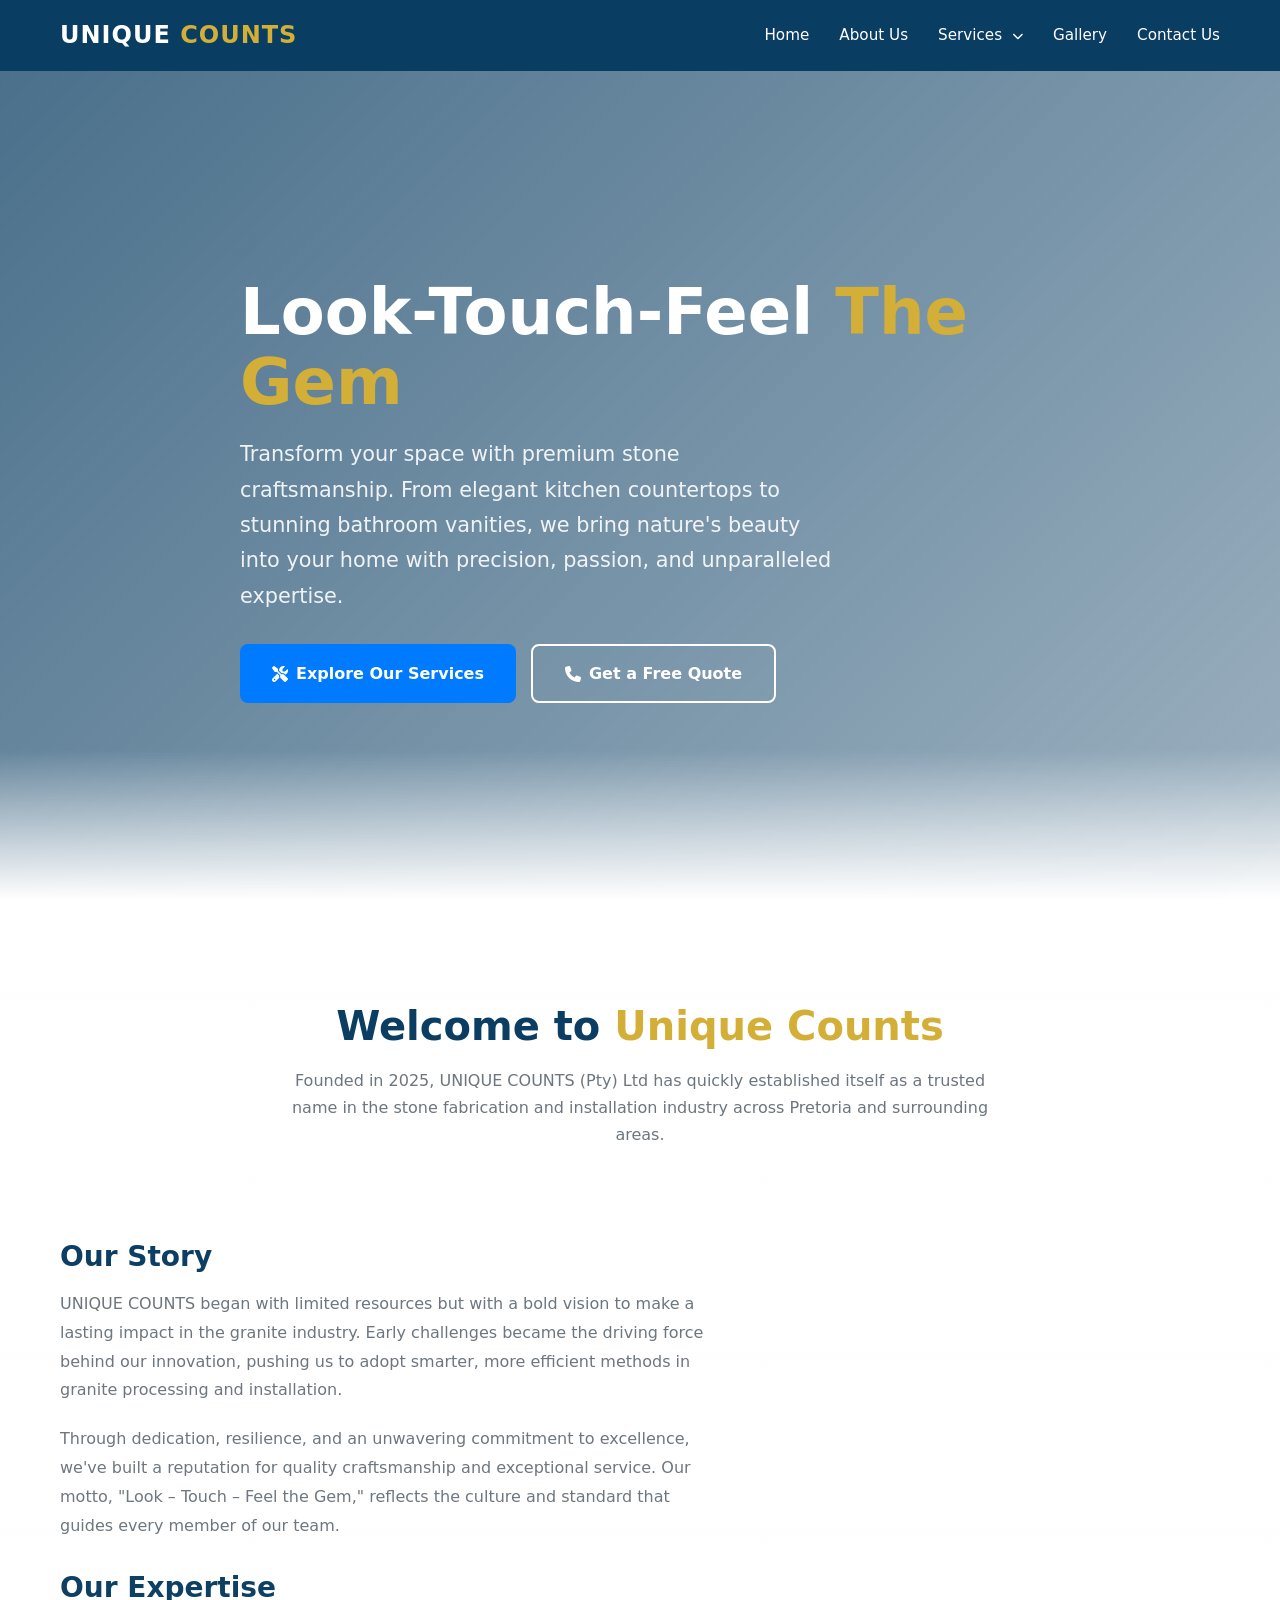
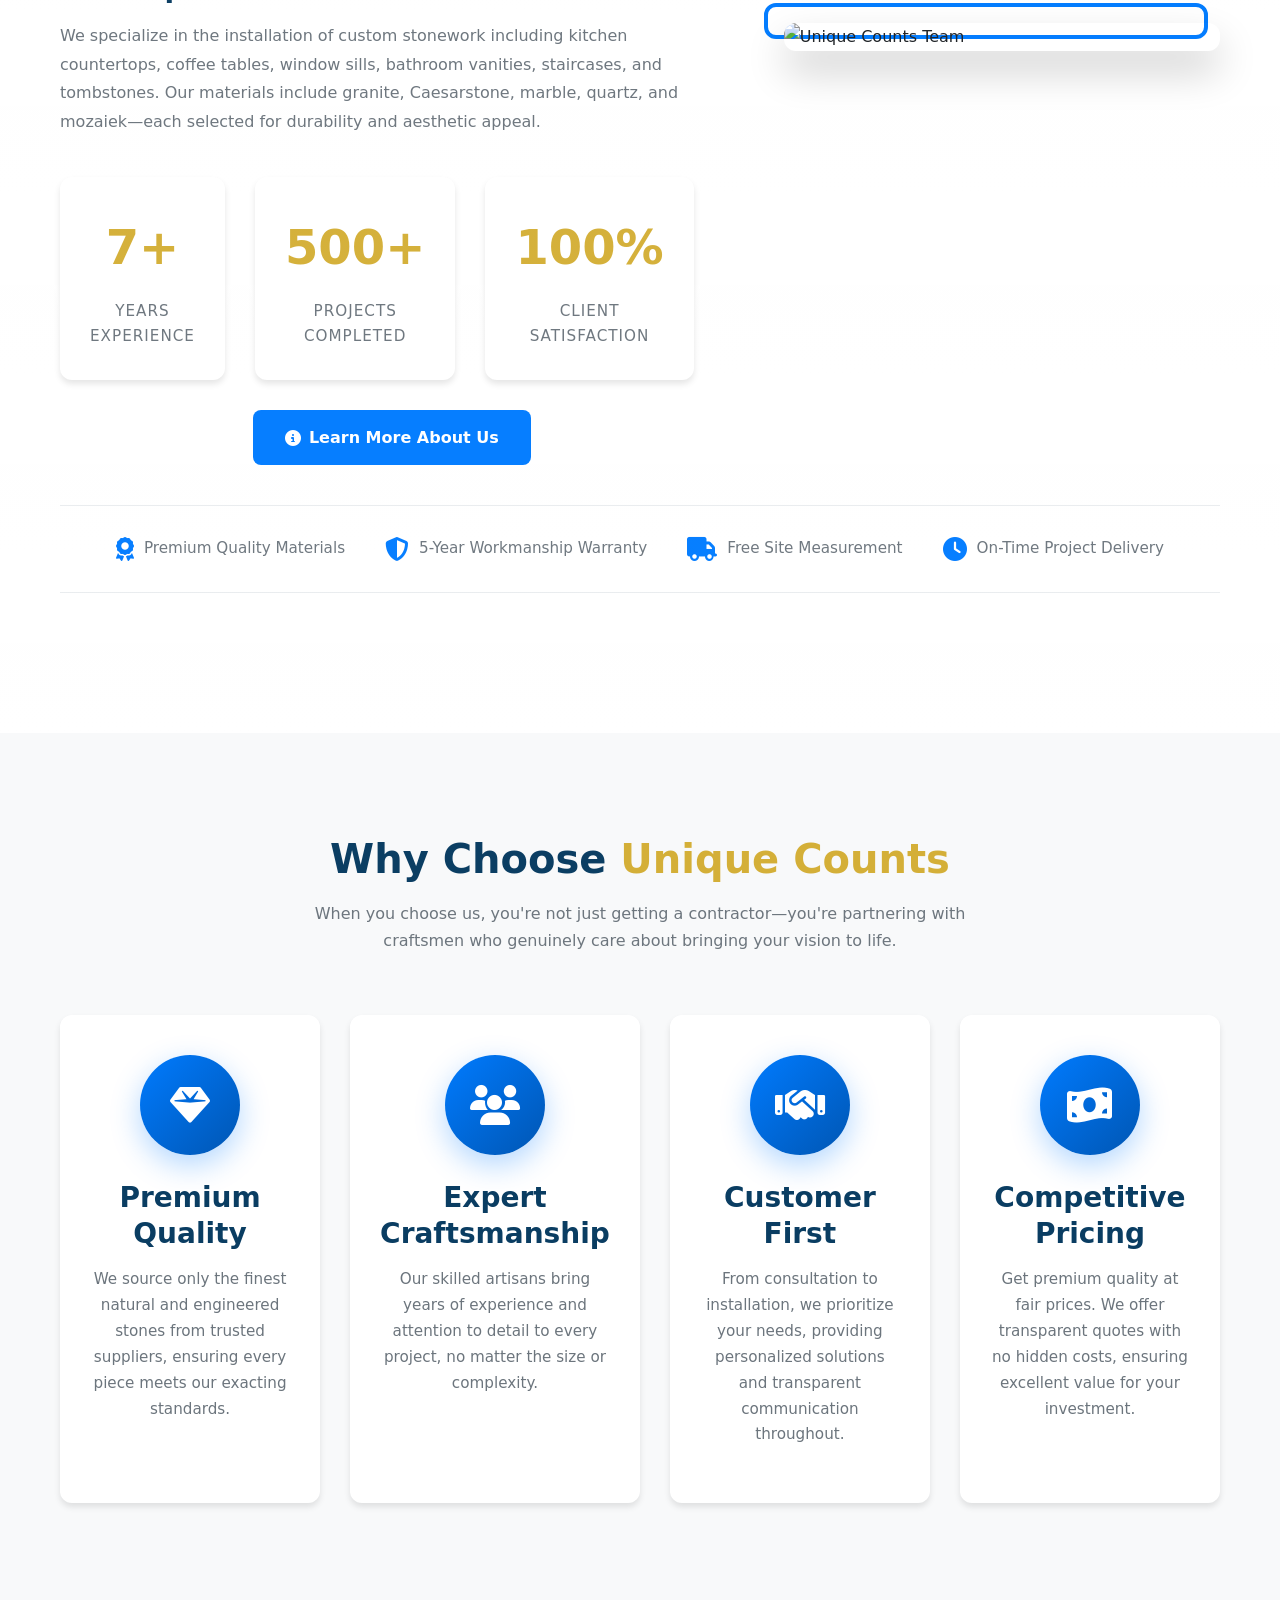
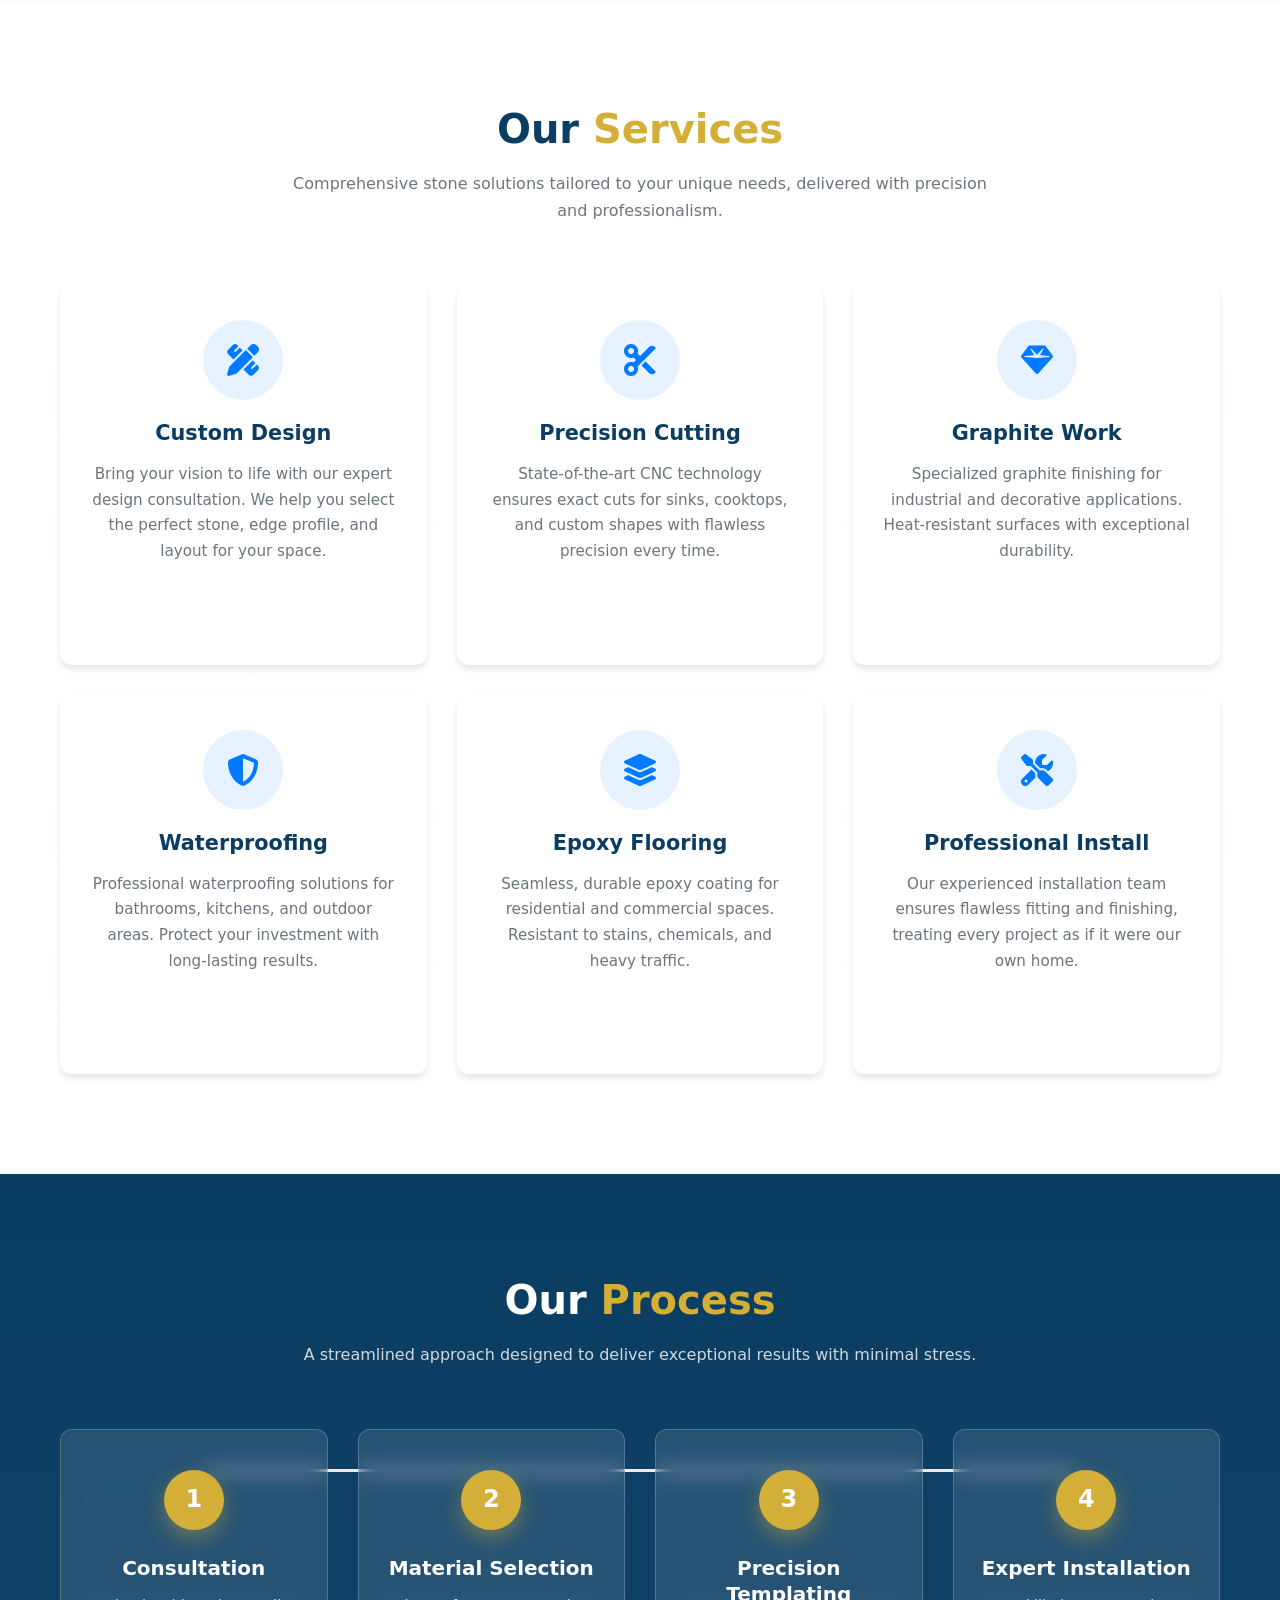
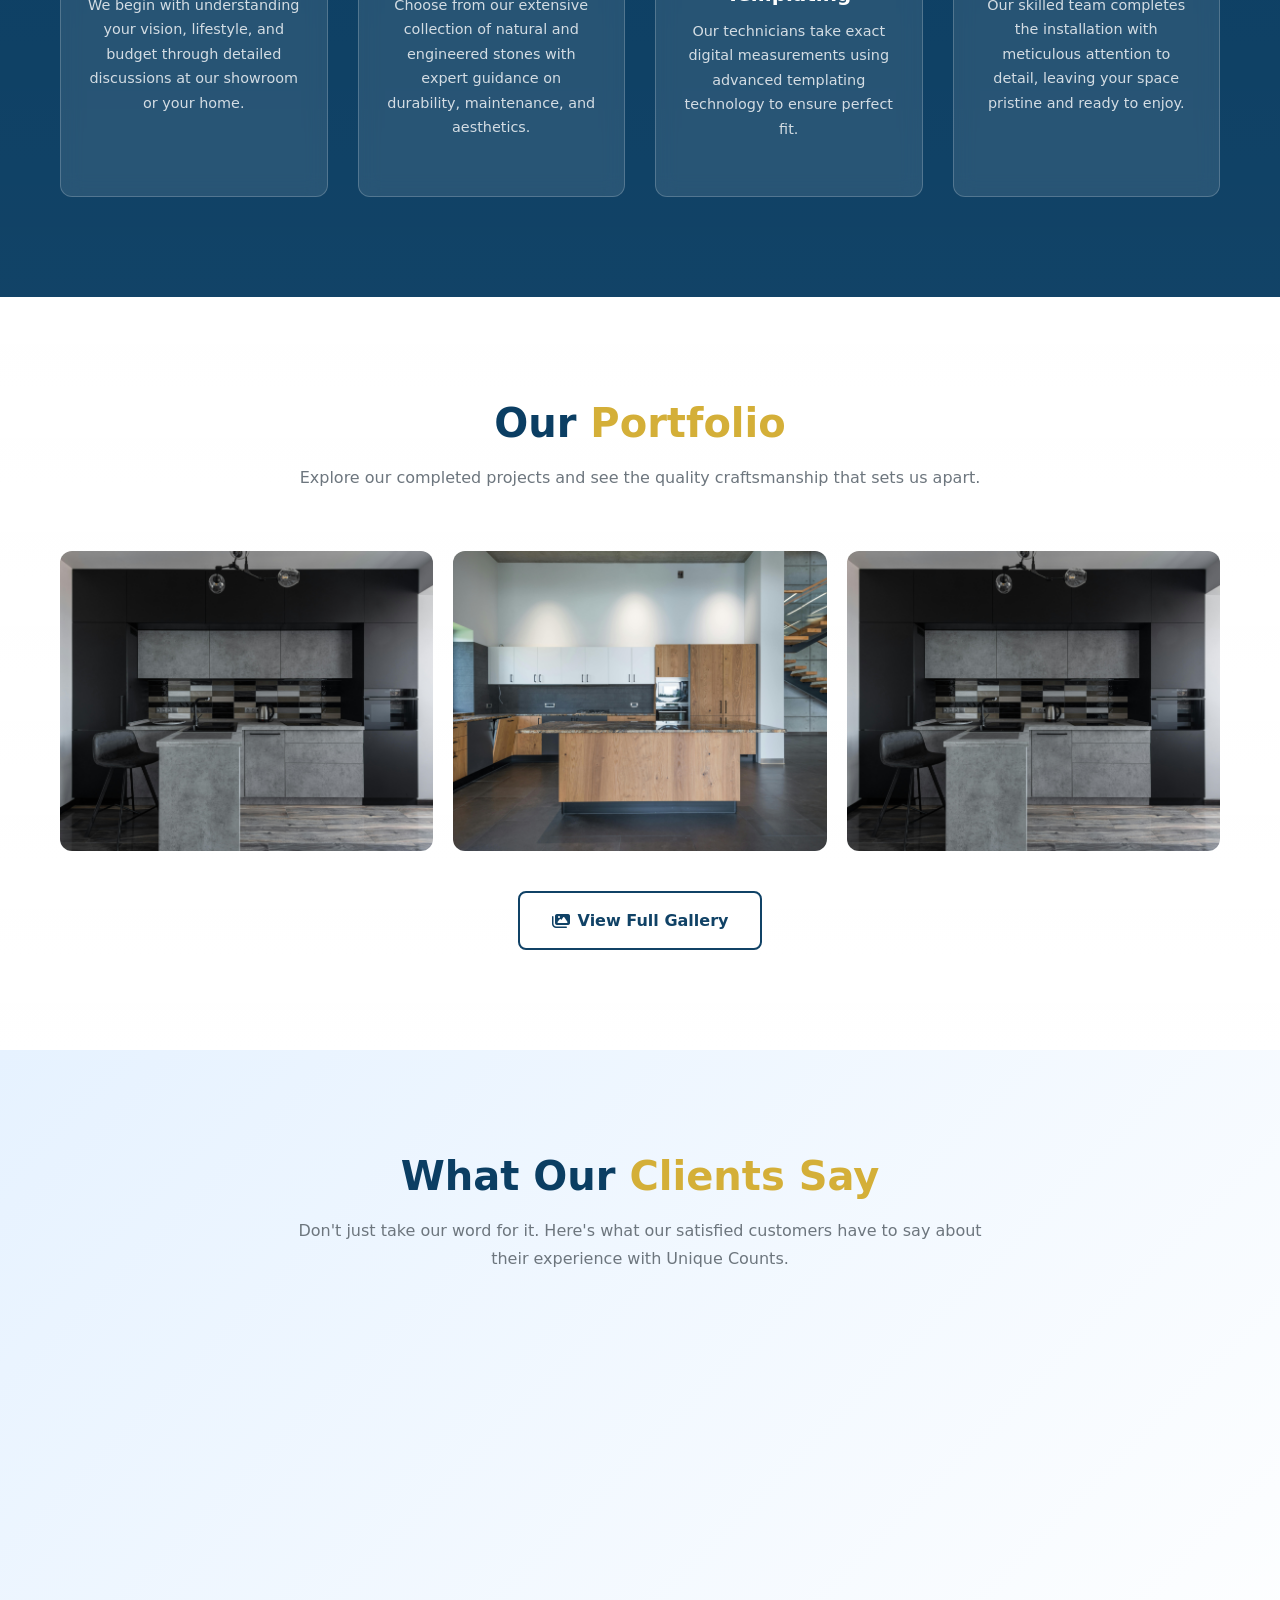
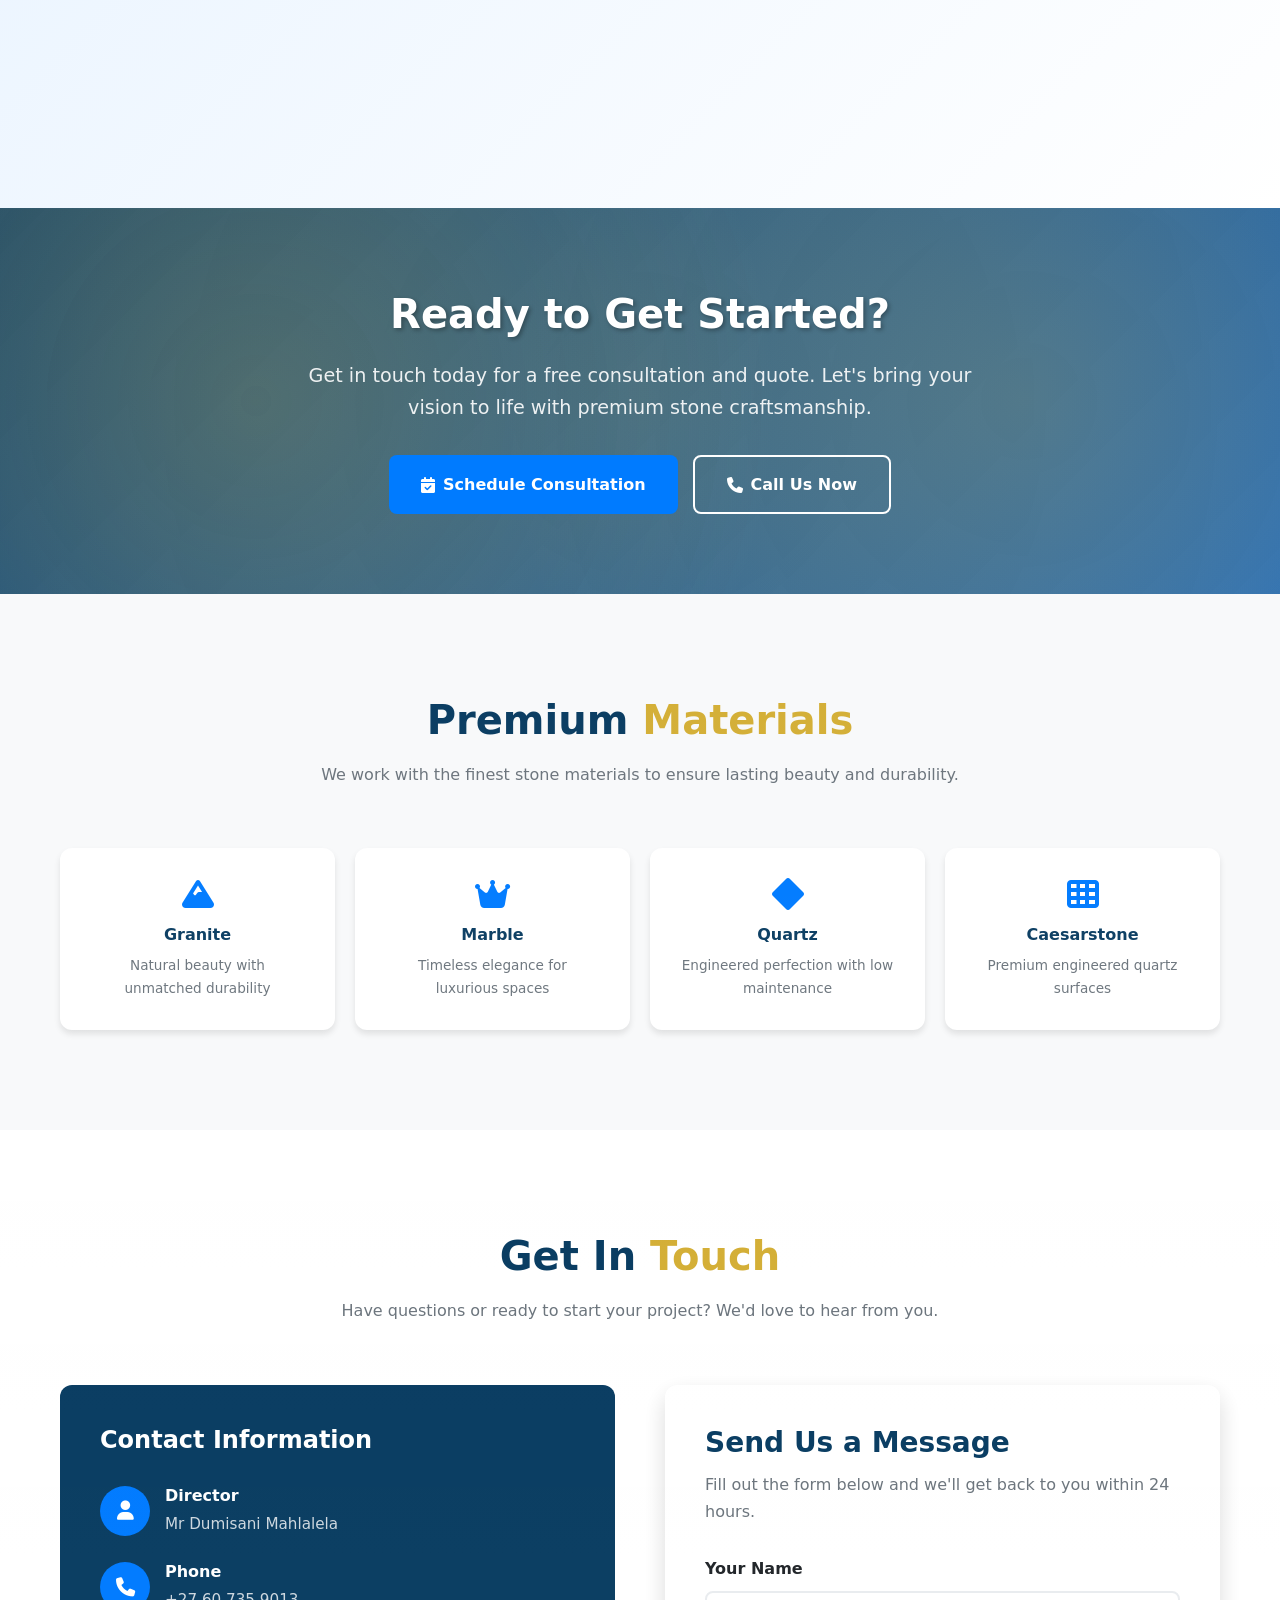
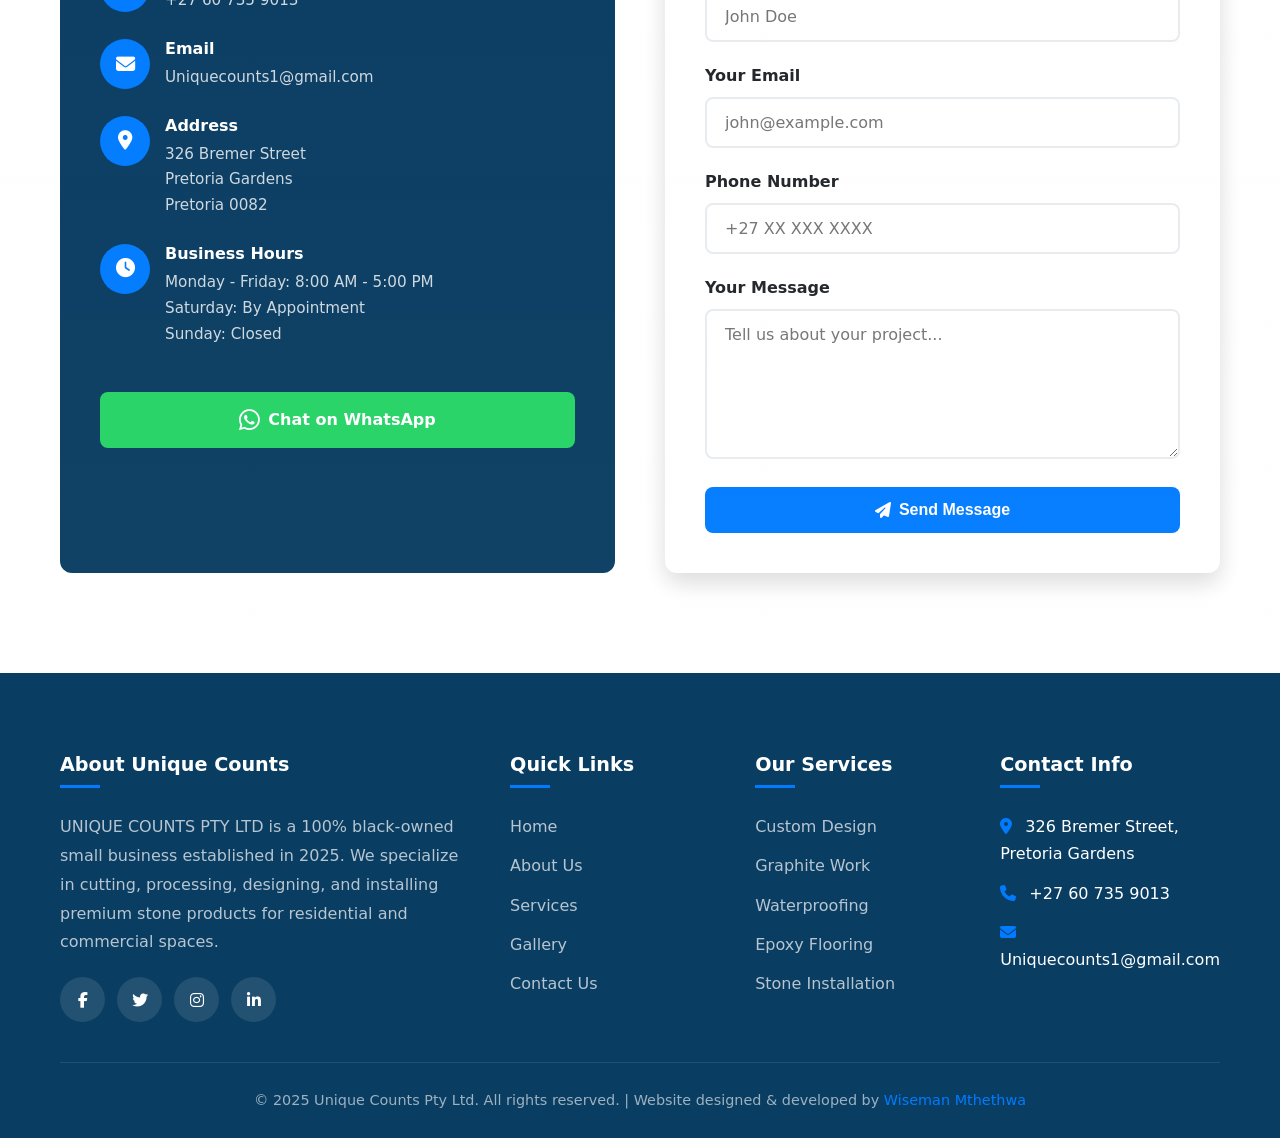
==== index.html @ 3ffa3459 "Initial commit: Unique Counts website with services, gallery, and contact pages" ====
<!DOCTYPE html>
<html lang="en">
<head>
    <meta charset="UTF-8">
    <meta name="viewport" content="width=device-width, initial-scale=1.0">
    <meta name="description" content="Unique Counts Pty Ltd - Pretoria's premier stone fabrication and installation company. Expert granite, marble, and quartz craftsmanship for kitchens, bathrooms, and commercial spaces.">
    <meta name="keywords" content="granite, marble, quartz, stone fabrication, countertop installation, Pretoria, South Africa">
    <title>Unique Counts Pty Ltd | Look-Touch-Feel the Gem - Premium Stone Solutions</title>
    <link rel="stylesheet" href="assets/css/styles.css">
    <link rel="stylesheet" href="https://cdnjs.cloudflare.com/ajax/libs/font-awesome/6.5.1/css/all.min.css">
</head>
<body>
    <!-- Header -->
    <header>
        <div class="container header-container">
            <a href="index.html" class="logo">UNIQUE <span>COUNTS</span></a>
            <div class="hamburger" id="hamburger">
                <span></span>
                <span></span>
                <span></span>
            </div>
            <nav id="nav">
                <ul>
                    <li><a href="#home">Home</a></li>
                    <li><a href="pages/about.html">About Us</a></li>
                    <li class="dropdown">
                        <a href="pages/services.html">Services <i class="fas fa-chevron-down"></i></a>
                        <ul class="dropdown-menu">
                            <li><a href="pages/graphite.html">Graphite Work</a></li>
                            <li><a href="pages/waterproofing.html">Waterproofing</a></li>
                            <li><a href="pages/epoxy.html">Epoxy Flooring</a></li>
                        </ul>
                    </li>
                    <li><a href="pages/gallery.html">Gallery</a></li>
                    <li><a href="pages/contact.html">Contact Us</a></li>
                </ul>
            </nav>
        </div>
    </header>

    <!-- Main Content -->
    <main id="main-content">
        <!-- Hero Section -->
        <section class="hero" id="home">
            <div class="container">
                <div class="hero-content">
                    <h1>Look-Touch-Feel <span>The Gem</span></h1>
                    <p>Transform your space with premium stone craftsmanship. From elegant kitchen countertops to stunning bathroom vanities, we bring nature's beauty into your home with precision, passion, and unparalleled expertise.</p>
                    <div class="hero-buttons">
                        <a href="pages/services.html" class="btn btn-primary">
                            <i class="fas fa-tools"></i> Explore Our Services
                        </a>
                        <a href="pages/contact.html" class="btn btn-outline">
                            <i class="fas fa-phone"></i> Get a Free Quote
                        </a>
                    </div>
                </div>
            </div>
        </section>

        <!-- About Section -->
        <section class="section" id="about">
            <div class="container">
                <div class="section-header">
                    <h2>Welcome to <span>Unique Counts</span></h2>
                    <p>Founded in 2025, UNIQUE COUNTS (Pty) Ltd has quickly established itself as a trusted name in the stone fabrication and installation industry across Pretoria and surrounding areas.</p>
                </div>
                
                <div class="about-content">
                    <div class="about-text">
                        <h3>Our Story</h3>
                        <p>UNIQUE COUNTS began with limited resources but with a bold vision to make a lasting impact in the granite industry. Early challenges became the driving force behind our innovation, pushing us to adopt smarter, more efficient methods in granite processing and installation.</p>
                        <p>Through dedication, resilience, and an unwavering commitment to excellence, we've built a reputation for quality craftsmanship and exceptional service. Our motto, "Look – Touch – Feel the Gem," reflects the culture and standard that guides every member of our team.</p>
                        
                        <h3>Our Expertise</h3>
                        <p>We specialize in the installation of custom stonework including kitchen countertops, coffee tables, window sills, bathroom vanities, staircases, and tombstones. Our materials include granite, Caesarstone, marble, quartz, and mozaiek—each selected for durability and aesthetic appeal.</p>
                        
                        <div class="about-stats">
                            <div class="stat-item">
                                <div class="number">7+</div>
                                <div class="label">Years Experience</div>
                            </div>
                            <div class="stat-item">
                                <div class="number">500+</div>
                                <div class="label">Projects Completed</div>
                            </div>
                            <div class="stat-item">
                                <div class="number">100%</div>
                                <div class="label">Client Satisfaction</div>
                            </div>
                        </div>
                        
                        <div style="text-align: center; margin-top: 30px;">
                            <a href="pages/about.html" class="btn btn-primary">
                                <i class="fas fa-info-circle"></i> Learn More About Us
                            </a>
                        </div>
                    </div>
                    <div class="about-img">
                        <img src="assets/images/dumi.jpg" alt="Unique Counts Team">
                    </div>
                </div>
                
                <!-- Trust Badges -->
                <div class="trust-badges">
                    <div class="trust-badge">
                        <i class="fas fa-award"></i>
                        <span>Premium Quality Materials</span>
                    </div>
                    <div class="trust-badge">
                        <i class="fas fa-shield-alt"></i>
                        <span>5-Year Workmanship Warranty</span>
                    </div>
                    <div class="trust-badge">
                        <i class="fas fa-truck"></i>
                        <span>Free Site Measurement</span>
                    </div>
                    <div class="trust-badge">
                        <i class="fas fa-clock"></i>
                        <span>On-Time Project Delivery</span>
                    </div>
                </div>
            </div>
        </section>

        <!-- Why Choose Us Section -->
        <section class="section section-light">
            <div class="container">
                <div class="section-header">
                    <h2>Why Choose <span>Unique Counts</span></h2>
                    <p>When you choose us, you're not just getting a contractor—you're partnering with craftsmen who genuinely care about bringing your vision to life.</p>
                </div>
                
                <div class="why-grid">
                    <div class="card why-card animate-on-scroll">
                        <div class="icon">
                            <i class="fas fa-gem"></i>
                        </div>
                        <h3>Premium Quality</h3>
                        <p>We source only the finest natural and engineered stones from trusted suppliers, ensuring every piece meets our exacting standards.</p>
                    </div>
                    <div class="card why-card animate-on-scroll">
                        <div class="icon">
                            <i class="fas fa-users"></i>
                        </div>
                        <h3>Expert Craftsmanship</h3>
                        <p>Our skilled artisans bring years of experience and attention to detail to every project, no matter the size or complexity.</p>
                    </div>
                    <div class="card why-card animate-on-scroll">
                        <div class="icon">
                            <i class="fas fa-handshake"></i>
                        </div>
                        <h3>Customer First</h3>
                        <p>From consultation to installation, we prioritize your needs, providing personalized solutions and transparent communication throughout.</p>
                    </div>
                    <div class="card why-card animate-on-scroll">
                        <div class="icon">
                            <i class="fas fa-money-bill-wave"></i>
                        </div>
                        <h3>Competitive Pricing</h3>
                        <p>Get premium quality at fair prices. We offer transparent quotes with no hidden costs, ensuring excellent value for your investment.</p>
                    </div>
                </div>
            </div>
        </section>

        <!-- Services Section -->
        <section class="section" id="services">
            <div class="container">
                <div class="section-header">
                    <h2>Our <span>Services</span></h2>
                    <p>Comprehensive stone solutions tailored to your unique needs, delivered with precision and professionalism.</p>
                </div>
                
                <div class="services-grid">
                    <div class="service-card animate-on-scroll">
                        <div class="icon">
                            <i class="fas fa-pencil-ruler"></i>
                        </div>
                        <h3>Custom Design</h3>
                        <p>Bring your vision to life with our expert design consultation. We help you select the perfect stone, edge profile, and layout for your space.</p>
                        <a href="pages/services.html" class="btn btn-primary btn-sm">Learn More</a>
                    </div>
                    <div class="service-card animate-on-scroll">
                        <div class="icon">
                            <i class="fas fa-cut"></i>
                        </div>
                        <h3>Precision Cutting</h3>
                        <p>State-of-the-art CNC technology ensures exact cuts for sinks, cooktops, and custom shapes with flawless precision every time.</p>
                        <a href="pages/services.html" <a href="pages/services.html" class="btn btn-primary btn-sm">Learn More</a>
                    </div>
                    <div class="service-card animate-on-scroll">
                        <div class="icon">
                            <i class="fas fa-gem"></i>
                        </div>
                        <h3>Graphite Work</h3>
                        <p>Specialized graphite finishing for industrial and decorative applications. Heat-resistant surfaces with exceptional durability.</p>
                        <a href="pages/graphite.html" class="btn btn-primary btn-sm">Learn More</a>
                    </div>
                    <div class="service-card animate-on-scroll">
                        <div class="icon">
                            <i class="fas fa-shield-alt"></i>
                        </div>
                        <h3>Waterproofing</h3>
                        <p>Professional waterproofing solutions for bathrooms, kitchens, and outdoor areas. Protect your investment with long-lasting results.</p>
                        <a href="pages/waterproofing.html" class="btn btn-primary btn-sm">Learn More</a>
                    </div>
                    <div class="service-card animate-on-scroll">
                        <div class="icon">
                            <i class="fas fa-layer-group"></i>
                        </div>
                        <h3>Epoxy Flooring</h3>
                        <p>Seamless, durable epoxy coating for residential and commercial spaces. Resistant to stains, chemicals, and heavy traffic.</p>
                        <a href="pages/epoxy.html" class="btn btn-primary btn-sm">Learn More</a>
                    </div>
                    <div class="service-card animate-on-scroll">
                        <div class="icon">
                            <i class="fas fa-tools"></i>
                        </div>
                        <h3>Professional Install</h3>
                        <p>Our experienced installation team ensures flawless fitting and finishing, treating every project as if it were our own home.</p>
                        <a href="pages/services.html" class="btn btn-primary btn-sm">Learn More</a>
                    </div>
                </div>
            </div>
        </section>

        <!-- Our Process Section -->
        <section class="section section-dark">
            <div class="container">
                <div class="section-header">
                    <h2>Our <span>Process</span></h2>
                    <p>A streamlined approach designed to deliver exceptional results with minimal stress.</p>
                </div>
                
                <div class="process-grid">
                    <div class="process-card animate-on-scroll">
                        <div class="step-number">1</div>
                        <h4>Consultation</h4>
                        <p>We begin with understanding your vision, lifestyle, and budget through detailed discussions at our showroom or your home.</p>
                    </div>
                    <div class="process-card animate-on-scroll">
                        <div class="step-number">2</div>
                        <h4>Material Selection</h4>
                        <p>Choose from our extensive collection of natural and engineered stones with expert guidance on durability, maintenance, and aesthetics.</p>
                    </div>
                    <div class="process-card animate-on-scroll">
                        <div class="step-number">3</div>
                        <h4>Precision Templating</h4>
                        <p>Our technicians take exact digital measurements using advanced templating technology to ensure perfect fit.</p>
                    </div>
                    <div class="process-card animate-on-scroll">
                        <div class="step-number">4</div>
                        <h4>Expert Installation</h4>
                        <p>Our skilled team completes the installation with meticulous attention to detail, leaving your space pristine and ready to enjoy.</p>
                    </div>
                </div>
            </div>
        </section>

        <!-- Gallery Preview Section -->
        <section class="section" id="gallery">
            <div class="container">
                <div class="section-header">
                    <h2>Our <span>Portfolio</span></h2>
                    <p>Explore our completed projects and see the quality craftsmanship that sets us apart.</p>
                </div>
                
                <div class="gallery-grid">
                    <div class="gallery-item animate-on-scroll">
                        <img src="assets/images/img1.jpg" alt="Granite Kitchen Countertop">
                        <div class="gallery-overlay">
                            <div>
                                <h4>Kitchen Countertops</h4>
                                <p>Granite installation with custom edge profile</p>
                            </div>
                        </div>
                    </div>
                    <div class="gallery-item animate-on-scroll">
                        <img src="assets/images/img2.jpg" alt="Marble Bathroom Vanity">
                        <div class="gallery-overlay">
                            <div>
                                <h4>Bathroom Vanities</h4>
                                <p> Elegant marble vanity with integrated basin</p>
                            </div>
                        </div>
                    </div>
                    <div class="gallery-item animate-on-scroll">
                        <img src="assets/images/img1.jpg" alt="Commercial Project">
                        <div class="gallery-overlay">
                            <div>
                                <h4>Commercial Spaces</h4>
                                <p>Large-scale epoxy flooring installation</p>
                            </div>
                        </div>
                    </div>
                </div>
                
                <div style="text-align: center; margin-top: 40px;">
                    <a href="pages/gallery.html" class="btn btn-secondary">
                        <i class="fas fa-images"></i> View Full Gallery
                    </a>
                </div>
            </div>
        </section>

        <!-- Testimonials Section -->
        <section class="section testimonials-section" id="testimonials">
            <div class="container">
                <div class="section-header">
                    <h2>What Our <span>Clients Say</span></h2>
                    <p>Don't just take our word for it. Here's what our satisfied customers have to say about their experience with Unique Counts.</p>
                </div>
                
                <div class="testimonials-grid">
                    <div class="testimonial-card animate-on-scroll">
                        <div class="testimonial-rating">
                            <i class="fas fa-star"></i>
                            <i class="fas fa-star"></i>
                            <i class="fas fa-star"></i>
                            <i class="fas fa-star"></i>
                            <i class="fas fa-star"></i>
                        </div>
                        <p class="testimonial-text">"Unique Counts transformed our kitchen with a stunning granite countertop. The quality of their work exceeded our expectations. Professional, punctual, and the attention to detail was impeccable. Highly recommended!"</p>
                        <div class="testimonial-author">
                            <div class="author-avatar">TM</div>
                            <div class="author-info">
                                <h4>Thabo Mthembu</h4>
                                <p>Kitchen Countertop, Pretoria</p>
                            </div>
                        </div>
                    </div>
                    
                    <div class="testimonial-card animate-on-scroll">
                        <div class="testimonial-rating">
                            <i class="fas fa-star"></i>
                            <i class="fas fa-star"></i>
                            <i class="fas fa-star"></i>
                            <i class="fas fa-star"></i>
                            <i class="fas fa-star"></i>
                        </div>
                        <p class="testimonial-text">"We hired Unique Counts for our bathroom vanities and epoxy flooring. The team was fantastic to work with from start to finish. The result is absolutely beautiful. Our bathroom looks like it belongs in a luxury hotel!"</p>
                        <div class="testimonial-author">
                            <div class="author-avatar">SN</div>
                            <div class="author-info">
                                <h4>Sarah Nkosi</h4>
                                <p>Bathroom Renovation, Centurion</p>
                            </div>
                        </div>
                    </div>
                    
                    <div class="testimonial-card animate-on-scroll">
                        <div class="testimonial-rating">
                            <i class="fas fa-star"></i>
                            <i class="fas fa-star"></i>
                            <i class="fas fa-star"></i>
                            <i class="fas fa-star"></i>
                            <i class="fas fa-star-half-alt"></i>
                        </div>
                        <p class="testimonial-text">"Outstanding service and excellent craftsmanship. The graphite work on our fireplace surround is masterpiece. Mr. Mahlalela and his team delivered on their promises. Will definitely use them again for future projects."</p>
                        <div class="testimonial-author">
                            <div class="author-avatar">JM</div>
                            <div class="author-info">
                                <h4>James Moloto</h4>
                                <p>Graphite Fireplace, Johannesburg</p>
                            </div>
                        </div>
                    </div>
                </div>
            </div>
        </section>

        <!-- CTA Section (Enhanced) -->
        <section class="cta-section cta-enhanced">
            <div class="cta-bg-pattern"></div>
            <div class="container">
                <div class="cta-content">
                    <h2>Ready to Get Started?</h2>
                    <p>Get in touch today for a free consultation and quote. Let's bring your vision to life with premium stone craftsmanship.</p>
                    <div class="cta-buttons">
                        <a href="pages/contact.html" class="btn btn-primary">
                            <i class="fas fa-calendar-check"></i> Schedule Consultation
                        </a>
                        <a href="tel:+27607359013" class="btn btn-outline">
                            <i class="fas fa-phone"></i> Call Us Now
                        </a>
                    </div>
                </div>
            </div>
        </section>

        <!-- Materials Section -->
        <section class="section section-light">
            <div class="container">
                <div class="section-header">
                    <h2>Premium <span>Materials</span></h2>
                    <p>We work with the finest stone materials to ensure lasting beauty and durability.</p>
                </div>
                
                <div class="services-grid-4">
                    <div class="card" style="text-align: center; padding: 30px;">
                        <i class="fas fa-mountain" style="font-size: 3rem; color: var(--primary-blue); margin-bottom: 15px;"></i>
                        <h4>Granite</h4>
                        <p>Natural beauty with unmatched durability</p>
                    </div>
                    <div class="card" style="text-align: center; padding: 30px;">
                        <i class="fas fa-crown" style="font-size: 3rem; color: var(--primary-blue); margin-bottom: 15px;"></i>
                        <h4>Marble</h4>
                        <p>Timeless elegance for luxurious spaces</p>
                    </div>
                    <div class="card" style="text-align: center; padding: 30px;">
                        <i class="fas fa-diamond" style="font-size: 3rem; color: var(--primary-blue); margin-bottom: 15px;"></i>
                        <h4>Quartz</h4>
                        <p>Engineered perfection with low maintenance</p>
                    </div>
                    <div class="card" style="text-align: center; padding: 30px;">
                        <i class="fas fa-th" style="font-size: 3rem; color: var(--primary-blue); margin-bottom: 15px;"></i>
                        <h4>Caesarstone</h4>
                        <p>Premium engineered quartz surfaces</p>
                    </div>
                </div>
            </div>
        </section>

        <!-- Contact Section -->
        <section class="section" id="contact">
            <div class="container">
                <div class="section-header">
                    <h2>Get In <span>Touch</span></h2>
                    <p>Have questions or ready to start your project? We'd love to hear from you.</p>
                </div>
                
                <div class="contact-container">
                    <div class="contact-info-card">
                        <h3>Contact Information</h3>
                        
                        <div class="contact-info-item">
                            <div class="icon">
                                <i class="fas fa-user"></i>
                            </div>
                            <div>
                                <h4>Director</h4>
                                <p>Mr Dumisani Mahlalela</p>
                            </div>
                        </div>
                        
                        <div class="contact-info-item">
                            <div class="icon">
                                <i class="fas fa-phone"></i>
                            </div>
                            <div>
                                <h4>Phone</h4>
                                <p>+27 60 735 9013</p>
                            </div>
                        </div>
                        
                        <div class="contact-info-item">
                            <div class="icon">
                                <i class="fas fa-envelope"></i>
                            </div>
                            <div>
                                <h4>Email</h4>
                                <p>Uniquecounts1@gmail.com</p>
                            </div>
                        </div>
                        
                        <div class="contact-info-item">
                            <div class="icon">
                                <i class="fas fa-map-marker-alt"></i>
                            </div>
                            <div>
                                <h4>Address</h4>
                                <p>326 Bremer Street<br>Pretoria Gardens<br>Pretoria 0082</p>
                            </div>
                        </div>
                        
                        <div class="contact-info-item">
                            <div class="icon">
                                <i class="fas fa-clock"></i>
                            </div>
                            <div>
                                <h4>Business Hours</h4>
                                <p>Monday - Friday: 8:00 AM - 5:00 PM<br>Saturday: By Appointment<br>Sunday: Closed</p>
                            </div>
                        </div>
                        
                        <!-- WhatsApp CTA -->
                        <a href="https://wa.me/27607359013?text=Hi%2C%20I%27m%20interested%20in%20your%20stone%20services" target="_blank" class="btn btn-whatsapp" style="width: 100%; margin-top: 20px;">
                            <i class="fab fa-whatsapp" style="font-size: 1.5rem;"></i>
                            Chat on WhatsApp
                        </a>
                    </div>
                    
                    <div class="contact-form">
                        <h3>Send Us a Message</h3>
                        <p>Fill out the form below and we'll get back to you within 24 hours.</p>
                        
                        <form id="contactForm">
                            <div class="form-group">
                                <label for="name">Your Name</label>
                                <input type="text" id="name" name="name" placeholder="John Doe" required>
                            </div>
                            <div class="form-group">
                                <label for="email">Your Email</label>
                                <input type="email" id="email" name="email" placeholder="john@example.com" required>
                            </div>
                            <div class="form-group">
                                <label for="phone">Phone Number</label>
                                <input type="tel" id="phone" name="phone" placeholder="+27 XX XXX XXXX">
                            </div>
                            <div class="form-group">
                                <label for="message">Your Message</label>
                                <textarea id="message" name="message" placeholder="Tell us about your project..." required></textarea>
                            </div>
                            <button type="submit" class="btn btn-primary" style="width: 100%;">
                                <i class="fas fa-paper-plane"></i> Send Message
                            </button>
                        </form>
                    </div>
                </div>
            </div>
        </section>
    </main>

    <!-- Footer -->
    <footer>
        <div class="container">
            <div class="footer-container">
                <div class="footer-col">
                    <h3>About Unique Counts</h3>
                    <p>UNIQUE COUNTS PTY LTD is a 100% black-owned small business established in 2025. We specialize in cutting, processing, designing, and installing premium stone products for residential and commercial spaces.</p>
                    <div class="social-links">
                        <a href="#" aria-label="Facebook"><i class="fab fa-facebook-f"></i></a>
                        <a href="#" aria-label="Twitter"><i class="fab fa-twitter"></i></a>
                        <a href="#" aria-label="Instagram"><i class="fab fa-instagram"></i></a>
                        <a href="#" aria-label="LinkedIn"><i class="fab fa-linkedin-in"></i></a>
                    </div>
                </div>
                <div class="footer-col">
                    <h3>Quick Links</h3>
                    <ul>
                        <li><a href="#home">Home</a></li>
                        <li><a href="#about">About Us</a></li>
                        <li><a href="pages/services.html">Services</a></li>
                        <li><a href="pages/gallery.html">Gallery</a></li>
                        <li><a href="pages/contact.html">Contact Us</a></li>
                    </ul>
                </div>
                <div class="footer-col">
                    <h3>Our Services</h3>
                    <ul>
                        <li><a href="pages/services.html">Custom Design</a></li>
                        <li><a href="pages/graphite.html">Graphite Work</a></li>
                        <li><a href="pages/waterproofing.html">Waterproofing</a></li>
                        <li><a href="pages/epoxy.html">Epoxy Flooring</a></li>
                        <li><a href="pages/services.html">Stone Installation</a></li>
                    </ul>
                </div>
                <div class="footer-col">
                    <h3>Contact Info</h3>
                    <ul>
                        <li><i class="fas fa-map-marker-alt"></i> 326 Bremer Street, Pretoria Gardens</li>
                        <li><i class="fas fa-phone"></i> +27 60 735 9013</li>
                        <li><i class="fas fa-envelope"></i> Uniquecounts1@gmail.com</li>
                    </ul>
                </div>
            </div>
            <div class="footer-bottom">
                <p>&copy; 2025 Unique Counts Pty Ltd. All rights reserved. | Website designed & developed by <a href="https://www.linkedin.com/in/wiseman-mthethwa-971127359/" target="_blank">Wiseman Mthethwa</a></p>
            </div>
        </div>
    </footer>

    <!-- Back to Top Button -->
    <button class="back-to-top" aria-label="Back to top">
        <i class="fas fa-arrow-up"></i>
    </button>

    <!-- JavaScript -->
    <script src="assets/js/script.js"></script>
</body>
</html>
---- assets/css/styles.css ----
/* =====================================================
   UNIQUE COUNTS - PROFESSIONAL STYLESHEET
   Modern • Clean • Construction/Industrial Style
   ===================================================== */

/* ============ CSS VARIABLES ============ */
:root {
    /* Primary Colors - Blue, Gold, White Theme */
    --primary-dark: #0a3d62;
    --primary-blue: #007BFF;
    --primary-blue-dark: #0056b3;
    --primary-blue-light: #e6f2ff;
    
    /* Gold Accent Colors */
    --accent-gold: #d4af37;
    --accent-gold-light: #f4e4ba;
    --accent-gold-dark: #b8960c;
    
    /* Neutral Colors */
    --white: #ffffff;
    --light-gray: #f8f9fa;
    --medium-gray: #e9ecef;
    --dark-gray: #333333;
    --text-color: #212529;
    --text-muted: #6c757d;
    
    /* Accent Colors */
    --accent-green: #28a745;
    
    /* Shadows */
    --shadow-sm: 0 2px 4px rgba(0, 0, 0, 0.08);
    --shadow-md: 0 4px 6px rgba(0, 0, 0, 0.1);
    --shadow-lg: 0 10px 25px rgba(0, 0, 0, 0.15);
    --shadow-xl: 0 20px 40px rgba(0, 0, 0, 0.2);
    
    /* Spacing */
    --section-padding: 100px 0;
    --card-padding: 30px;
    --border-radius: 12px;
    --border-radius-sm: 8px;
    
    /* Transitions */
    --transition-fast: 0.2s ease;
    --transition-normal: 0.3s ease;
    --transition-slow: 0.5s ease;
}

/* ============ RESET & BASE ============ */
* {
    margin: 0;
    padding: 0;
    box-sizing: border-box;
}

html {
    scroll-behavior: smooth;
}

body {
    font-family: 'Segoe UI', system-ui, -apple-system, sans-serif;
    font-size: 16px;
    line-height: 1.7;
    color: var(--text-color);
    background-color: var(--white);
    overflow-x: hidden;
}

a {
    text-decoration: none;
    color: var(--primary-blue);
    transition: color var(--transition-fast);
}

a:hover {
    color: var(--primary-blue-dark);
}

ul {
    list-style: none;
}

img {
    max-width: 100%;
    height: auto;
    display: block;
}

/* ============ TYPOGRAPHY ============ */
h1, h2, h3, h4, h5, h6 {
    font-weight: 700;
    line-height: 1.3;
    color: var(--primary-dark);
    margin-bottom: 15px;
}

h1 { font-size: 3.5rem; }
h2 { font-size: 2.5rem; }
h3 { font-size: 1.75rem; }
h4 { font-size: 1.25rem; }

p {
    margin-bottom: 15px;
    color: var(--text-muted);
}

.section-subtitle {
    font-size: 1.1rem;
    color: var(--text-muted);
    max-width: 600px;
    margin: 0 auto 40px;
}

/* ============ LAYOUT ============ */
.container {
    max-width: 1200px;
    margin: 0 auto;
    padding: 0 20px;
}

.section {
    padding: var(--section-padding);
}

.section-light {
    background-color: var(--light-gray);
}

.section-dark {
    background-color: var(--primary-dark);
    color: var(--white);
}

.section-dark h2,
.section-dark h3,
.section-dark h4 {
    color: var(--white);
}

.section-dark p {
    color: rgba(255, 255, 255, 0.8);
}

/* ============ SECTION HEADER ============ */
.section-header {
    text-align: center;
    margin-bottom: 60px;
}

.section-header h2 {
    margin-bottom: 15px;
}

.section-header h2 span {
    color: var(--accent-gold);
}

.section-header p {
    max-width: 700px;
    margin: 0 auto;
}

/* ============ BUTTONS ============ */
.btn {
    display: inline-flex;
    align-items: center;
    justify-content: center;
    gap: 8px;
    padding: 14px 32px;
    font-size: 1rem;
    font-weight: 600;
    border: none;
    border-radius: var(--border-radius-sm);
    cursor: pointer;
    transition: all var(--transition-normal);
    text-decoration: none;
}

.btn-primary {
    background: var(--primary-blue);
    color: var(--white);
}

.btn-primary:hover {
    background: var(--primary-blue-dark);
    color: var(--white);
    transform: translateY(-2px);
    box-shadow: var(--shadow-lg);
}

.btn-secondary {
    background: var(--white);
    color: var(--primary-dark);
    border: 2px solid var(--primary-dark);
}

.btn-secondary:hover {
    background: var(--primary-dark);
    color: var(--white);
}

.btn-outline {
    background: transparent;
    color: var(--white);
    border: 2px solid var(--white);
}

.btn-outline:hover {
    background: var(--white);
    color: var(--primary-dark);
}

.btn-whatsapp {
    background: #25D366;
    color: var(--white);
}

.btn-whatsapp:hover {
    background: #128C7E;
    color: var(--white);
    transform: translateY(-2px);
}

.btn-sm {
    padding: 10px 20px;
    font-size: 0.9rem;
}

/* ============ HEADER ============ */
header {
    position: fixed;
    top: 0;
    left: 0;
    width: 100%;
    background: var(--primary-dark);
    z-index: 1000;
    transition: all var(--transition-normal);
}

header.scrolled {
    background: rgba(10, 61, 98, 0.98);
    box-shadow: var(--shadow-lg);
}

.header-container {
    display: flex;
    justify-content: space-between;
    align-items: center;
    padding: 15px 20px;
    max-width: 1200px;
    margin: 0 auto;
}

.logo {
    font-size: 1.5rem;
    font-weight: 800;
    color: var(--white);
    letter-spacing: 1px;
}

.logo span {
    color: var(--accent-gold);
}

/* ============ NAVIGATION ============ */
nav ul {
    display: flex;
    gap: 30px;
    align-items: center;
}

nav ul li a {
    color: var(--white);
    font-weight: 500;
    font-size: 0.95rem;
    padding: 8px 0;
    position: relative;
    transition: color var(--transition-fast);
}

nav ul li a .fa-chevron-down {
    font-size: 0.7rem;
    margin-left: 5px;
}

nav ul li a::after {
    content: '';
    position: absolute;
    bottom: 0;
    left: 0;
    width: 0;
    height: 2px;
    background: var(--accent-gold);
    transition: width var(--transition-normal);
}

nav ul li a:hover::after,
nav ul li a.active::after {
    width: 100%;
}

nav ul li a:hover,
nav ul li a.active {
    color: var(--accent-gold);
}

/* Dropdown Menu */
.dropdown {
    position: relative;
}

.dropdown-menu {
    position: absolute;
    top: 100%;
    left: 0;
    background: var(--white);
    min-width: 200px;
    padding: 10px 0;
    border-radius: var(--border-radius-sm);
    box-shadow: var(--shadow-xl);
    opacity: 0;
    visibility: hidden;
    transform: translateY(10px);
    transition: all var(--transition-normal);
    z-index: 1001;
}

/* Fix for Services dropdown going off-screen */
.dropdown:nth-child(3) .dropdown-menu,
.dropdown:last-child .dropdown-menu {
    left: auto;
    right: 0;
}

.dropdown:hover .dropdown-menu {
    opacity: 1;
    visibility: visible;
    transform: translateY(0);
}

.dropdown-menu li {
    padding: 0;
}

.dropdown-menu li a {
    display: block;
    padding: 12px 20px;
    color: var(--text-color);
    font-size: 0.9rem;
    transition: all var(--transition-fast);
}

.dropdown-menu li a:hover {
    background: var(--primary-blue-light);
    color: var(--primary-blue);
}

.dropdown-menu li a::after {
    display: none;
}

/* Hamburger Menu */
.hamburger {
    display: none;
    cursor: pointer;
    flex-direction: column;
    gap: 5px;
    padding: 10px;
}

.hamburger span {
    display: block;
    width: 25px;
    height: 3px;
    background: var(--white);
    border-radius: 2px;
    transition: all var(--transition-fast);
}

.hamburger.active span:nth-child(1) {
    transform: rotate(45deg) translate(5px, 6px);
}

.hamburger.active span:nth-child(2) {
    opacity: 0;
}

.hamburger.active span:nth-child(3) {
    transform: rotate(-45deg) translate(5px, -6px);
}

/* ============ HERO SECTION ============ */
.hero {
    position: relative;
    min-height: 100vh;
    display: flex;
    align-items: center;
    background: linear-gradient(135deg, rgba(10, 61, 98, 0.75) 0%, rgba(10, 61, 98, 0.4) 100%),
                url('assets/images/hero-kitchen.jpg') no-repeat center center/cover;
    color: var(--white);
    padding-top: 80px;
}

.hero::before {
    content: '';
    position: absolute;
    bottom: 0;
    left: 0;
    width: 100%;
    height: 150px;
    background: linear-gradient(to top, var(--white), transparent);
}

.hero-content {
    position: relative;
    z-index: 1;
    max-width: 800px;
    animation: fadeInUp 1s ease;
}

.hero h1 {
    font-size: 4rem;
    color: var(--white);
    margin-bottom: 20px;
    line-height: 1.1;
}

.hero h1 span {
    color: var(--accent-gold);
}

.hero p {
    font-size: 1.3rem;
    color: rgba(255, 255, 255, 0.9);
    margin-bottom: 30px;
    max-width: 600px;
}

.hero-buttons {
    display: flex;
    gap: 15px;
    flex-wrap: wrap;
}

/* Hero - Page Header (for inner pages) */
.page-hero {
    position: relative;
    min-height: 50vh;
    display: flex;
    align-items: center;
    background: linear-gradient(135deg, rgba(10, 61, 98, 0.85) 0%, rgba(0, 86, 179, 0.7) 100%),
                url('https://images.unsplash.com/photo-1600585154340-be6161a56a0c?ixlib=rb-1.2.1&auto=format&fit=crop&w=1350&q=80') no-repeat center center/cover;
    color: var(--white);
    padding-top: 80px;
    margin-bottom: 0;
}

.page-hero::before {
    content: '';
    position: absolute;
    bottom: 0;
    left: 0;
    width: 100%;
    height: 100px;
    background: linear-gradient(to top, var(--white), transparent);
}

.page-hero-content {
    position: relative;
    z-index: 1;
    text-align: center;
}

.page-hero h1 {
    color: var(--white);
    font-size: 3rem;
    margin-bottom: 15px;
}

.page-hero p {
    color: rgba(255, 255, 255, 0.9);
    font-size: 1.2rem;
    max-width: 600px;
    margin: 0 auto;
}

/* Breadcrumbs */
.breadcrumbs {
    display: flex;
    justify-content: center;
    gap: 10px;
    margin-bottom: 20px;
    font-size: 0.9rem;
}

.breadcrumbs a {
    color: rgba(255, 255, 255, 0.7);
}

.breadcrumbs a:hover {
    color: var(--white);
}

.breadcrumbs span {
    color: var(--accent-gold);
}

/* ============ CARDS ============ */
.card {
    background: var(--white);
    border-radius: var(--border-radius);
    padding: var(--card-padding);
    box-shadow: var(--shadow-md);
    transition: all var(--transition-normal);
}

.card:hover {
    transform: translateY(-8px);
    box-shadow: var(--shadow-xl);
}

/* Service Cards */
.service-card {
    background: var(--white);
    border-radius: var(--border-radius);
    padding: 35px 30px;
    text-align: center;
    box-shadow: var(--shadow-md);
    transition: all var(--transition-normal);
    position: relative;
    overflow: hidden;
}

.service-card::before {
    content: '';
    position: absolute;
    top: 0;
    left: 0;
    width: 100%;
    height: 4px;
    background: var(--primary-blue);
    transform: scaleX(0);
    transition: transform var(--transition-normal);
}

.service-card:hover::before {
    transform: scaleX(1);
}

.service-card:hover {
    transform: translateY(-10px);
    box-shadow: var(--shadow-xl);
}

.service-card .icon {
    width: 80px;
    height: 80px;
    margin: 0 auto 20px;
    background: var(--primary-blue-light);
    border-radius: 50%;
    display: flex;
    align-items: center;
    justify-content: center;
    transition: all var(--transition-normal);
}

.service-card:hover .icon {
    background: var(--primary-blue);
}

.service-card .icon i {
    font-size: 2rem;
    color: var(--primary-blue);
    transition: color var(--transition-normal);
}

.service-card:hover .icon i {
    color: var(--white);
}

.service-card h3 {
    font-size: 1.3rem;
    margin-bottom: 15px;
}

.service-card p {
    font-size: 0.95rem;
    margin-bottom: 20px;
}

.service-card .btn {
    opacity: 0;
    transform: translateY(10px);
    transition: all var(--transition-normal);
}

.service-card:hover .btn {
    opacity: 1;
    transform: translateY(0);
}

/* Feature Cards */
.feature-card {
    background: var(--white);
    border-radius: var(--border-radius);
    padding: 30px;
    display: flex;
    gap: 20px;
    box-shadow: var(--shadow-sm);
    transition: all var(--transition-normal);
}

.feature-card:hover {
    box-shadow: var(--shadow-lg);
    transform: translateX(5px);
}

.feature-card .icon {
    flex-shrink: 0;
    width: 60px;
    height: 60px;
    background: var(--primary-blue);
    border-radius: var(--border-radius-sm);
    display: flex;
    align-items: center;
    justify-content: center;
}

.feature-card .icon i {
    font-size: 1.5rem;
    color: var(--white);
}

.feature-card h4 {
    margin-bottom: 8px;
}

.feature-card p {
    font-size: 0.9rem;
    margin-bottom: 0;
}

/* Why Choose Us Cards */
.why-card {
    text-align: center;
    padding: 40px 30px;
}

.why-card .icon {
    width: 100px;
    height: 100px;
    margin: 0 auto 25px;
    background: linear-gradient(135deg, var(--primary-blue), var(--primary-blue-dark));
    border-radius: 50%;
    display: flex;
    align-items: center;
    justify-content: center;
    box-shadow: 0 10px 30px rgba(0, 123, 255, 0.3);
}

.why-card .icon i {
    font-size: 2.5rem;
    color: var(--white);
}

.why-card h3 {
    margin-bottom: 15px;
}

.why-card p {
    font-size: 0.95rem;
}

/* Process Cards */
.process-card {
    text-align: center;
    padding: 40px 25px;
    position: relative;
}

.process-card .step-number {
    width: 60px;
    height: 60px;
    margin: 0 auto 25px;
    background: var(--accent-gold);
    border-radius: 50%;
    display: flex;
    align-items: center;
    justify-content: center;
    font-size: 1.5rem;
    font-weight: 700;
    color: var(--white);
    box-shadow: 0 8px 20px rgba(212, 175, 55, 0.4);
}

.process-card h4 {
    margin-bottom: 12px;
}

.process-card p {
    font-size: 0.9rem;
}

/* Process card background for dark sections */
.section-dark .process-card {
    background: rgba(255, 255, 255, 0.1);
    backdrop-filter: blur(10px);
    border-radius: var(--border-radius);
    border: 1px solid rgba(255, 255, 255, 0.2);
}

.section-dark .process-card h4 {
    color: var(--white);
}

.section-dark .process-card p {
    color: rgba(255, 255, 255, 0.8);
}

/* Application Cards */
.application-card {
    background: var(--white);
    border-radius: var(--border-radius);
    overflow: hidden;
    box-shadow: var(--shadow-md);
    transition: all var(--transition-normal);
}

.application-card:hover {
    transform: translateY(-5px);
    box-shadow: var(--shadow-xl);
}

.application-card img {
    width: 100%;
    height: 200px;
    object-fit: cover;
}

.application-card-content {
    padding: 25px;
}

.application-card h4 {
    margin-bottom: 10px;
}

/* ============ SERVICES GRID ============ */
.services-grid {
    display: grid;
    grid-template-columns: repeat(3, 1fr);
    gap: 30px;
}

.services-grid-2 {
    grid-template-columns: repeat(2, 1fr);
}

/* Compact 4-column grid for Premium Materials - 2 rows layout */
.services-grid-4 {
    display: grid;
    grid-template-columns: repeat(4, 1fr);
    gap: 20px;
}

.services-grid-4 .card {
    padding: 20px;
}

.services-grid-4 .card i {
    font-size: 2rem !important;
    margin-bottom: 10px;
}

.services-grid-4 .card h4 {
    font-size: 1rem;
    margin-bottom: 8px;
}

.services-grid-4 .card p {
    font-size: 0.85rem;
    margin-bottom: 0;
}

/* ============ WHY CHOOSE US SECTION ============ */
.why-grid {
    display: grid;
    grid-template-columns: repeat(4, 1fr);
    gap: 30px;
}

/* ============ PROCESS SECTION ============ */
.process-grid {
    display: grid;
    grid-template-columns: repeat(4, 1fr);
    gap: 30px;
    position: relative;
}

.process-grid::before {
    content: '';
    position: absolute;
    top: 40px;
    left: 12.5%;
    width: 75%;
    height: 3px;
    background: var(--medium-gray);
}

/* ============ ABOUT SECTION ============ */
.about-content {
    display: grid;
    grid-template-columns: 1fr 1fr;
    gap: 60px;
    align-items: center;
}

.about-text h2 {
    margin-bottom: 20px;
}

.about-text h3 {
    margin-top: 30px;
    margin-bottom: 15px;
}

.about-text p {
    margin-bottom: 20px;
}

.about-img {
    position: relative;
}

.about-img img {
    border-radius: var(--border-radius);
    box-shadow: var(--shadow-xl);
}

.about-img::before {
    content: '';
    position: absolute;
    top: -20px;
    left: -20px;
    width: 100%;
    height: 100%;
    border: 4px solid var(--primary-blue);
    border-radius: var(--border-radius);
    z-index: -1;
}

/* About Stats */
.about-stats {
    display: grid;
    grid-template-columns: repeat(3, 1fr);
    gap: 20px;
    margin-top: 40px;
}

.stat-item {
    text-align: center;
    padding: 20px;
    background: var(--primary-blue-light);
    border-radius: var(--border-radius-sm);
}

.stat-item .number {
    font-size: 2.5rem;
    font-weight: 700;
    color: var(--primary-blue);
}

.stat-item .label {
    font-size: 0.9rem;
    color: var(--text-muted);
}

/* ============ CTA SECTION ============ */
.cta-section {
    background: linear-gradient(135deg, var(--primary-dark) 0%, var(--primary-blue-dark) 100%);
    padding: 80px 0;
    text-align: center;
    position: relative;
    overflow: hidden;
}

.cta-section::before {
    content: '';
    position: absolute;
    top: -50%;
    left: -50%;
    width: 200%;
    height: 200%;
    background: radial-gradient(circle, rgba(212, 175, 55, 0.15) 0%, transparent 60%);
    animation: pulse 4s ease-in-out infinite;
}

@keyframes pulse {
    0%, 100% { transform: scale(1); }
    50% { transform: scale(1.1); }
}

.cta-content {
    position: relative;
    z-index: 1;
}

.cta-section h2 {
    color: var(--white);
    margin-bottom: 15px;
}

.cta-section p {
    color: rgba(255, 255, 255, 0.9);
    font-size: 1.1rem;
    margin-bottom: 30px;
    max-width: 600px;
    margin-left: auto;
    margin-right: auto;
}

.cta-buttons {
    display: flex;
    justify-content: center;
    gap: 15px;
    flex-wrap: wrap;
}

/* CTA Enhanced with background image */
.cta-enhanced {
    background-image: linear-gradient(135deg, rgba(10, 61, 98, 0.92) 0%, rgba(0, 86, 179, 0.85) 100%),
                url('https://images.unsplash.com/photo-1600585154340-be6161a56a0c?ixlib=rb-1.2.1&auto=format&fit=crop&w=1350&q=80');
    background-size: cover;
    background-position: center;
}

.cta-bg-pattern {
    position: absolute;
    top: 0;
    left: 0;
    width: 100%;
    height: 100%;
    background: 
        radial-gradient(circle at 20% 50%, rgba(212, 175, 55, 0.2) 0%, transparent 50%),
        radial-gradient(circle at 80% 50%, rgba(212, 175, 55, 0.2) 0%, transparent 50%);
    pointer-events: none;
}

.cta-enhanced .cta-content {
    position: relative;
}

.cta-enhanced h2 {
    font-size: 2.5rem;
    margin-bottom: 20px;
    text-shadow: 2px 2px 4px rgba(0, 0, 0, 0.3);
}

.cta-enhanced p {
    font-size: 1.2rem;
    max-width: 700px;
}

/* CTA Dark (for dark sections) */
.cta-dark {
    background: var(--primary-dark);
}

.cta-dark h2 {
    color: var(--white);
}

.cta-dark p {
    color: rgba(255, 255, 255, 0.8);
}

/* ============ GALLERY SECTION ============ */
.gallery-grid {
    display: grid;
    grid-template-columns: repeat(3, 1fr);
    gap: 20px;
}

.gallery-item {
    position: relative;
    border-radius: var(--border-radius);
    overflow: hidden;
    cursor: pointer;
}

.gallery-item img {
    width: 100%;
    height: 300px;
    object-fit: cover;
    transition: transform var(--transition-slow);
}

.gallery-item:hover img {
    transform: scale(1.1);
}

.gallery-overlay {
    position: absolute;
    inset: 0;
    background: linear-gradient(to top, rgba(0, 0, 0, 0.8), transparent);
    opacity: 0;
    transition: opacity var(--transition-normal);
    display: flex;
    align-items: flex-end;
    padding: 20px;
}

.gallery-item:hover .gallery-overlay {
    opacity: 1;
}

.gallery-overlay h4 {
    color: var(--white);
    margin-bottom: 5px;
}

.gallery-overlay p {
    color: rgba(255, 255, 255, 0.8);
    font-size: 0.9rem;
    margin: 0;
}

/* Gallery Slider (for home page preview) */
.gallery-slider {
    position: relative;
    border-radius: var(--border-radius);
    overflow: hidden;
    box-shadow: var(--shadow-xl);
}

.gallery-slider img {
    width: 100%;
    height: 500px;
    object-fit: cover;
}

.gallery-slider-nav {
    position: absolute;
    bottom: 20px;
    left: 50%;
    transform: translateX(-50%);
    display: flex;
    gap: 10px;
}

.gallery-slider-nav button {
    width: 50px;
    height: 50px;
    background: var(--white);
    border: none;
    border-radius: 50%;
    cursor: pointer;
    transition: all var(--transition-fast);
    display: flex;
    align-items: center;
    justify-content: center;
}

.gallery-slider-nav button:hover {
    background: var(--primary-blue);
    color: var(--white);
}

/* ============ CONTACT SECTION ============ */
.contact-container {
    display: grid;
    grid-template-columns: 1fr 1fr;
    gap: 50px;
}

.contact-info-card {
    background: var(--primary-dark);
    border-radius: var(--border-radius);
    padding: 40px;
    color: var(--white);
}

.contact-info-card h3 {
    color: var(--white);
    margin-bottom: 30px;
    font-size: 1.5rem;
}

.contact-info-item {
    display: flex;
    gap: 15px;
    margin-bottom: 25px;
}

.contact-info-item .icon {
    width: 50px;
    height: 50px;
    background: var(--primary-blue);
    border-radius: 50%;
    display: flex;
    align-items: center;
    justify-content: center;
    flex-shrink: 0;
}

.contact-info-item .icon i {
    font-size: 1.2rem;
    color: var(--white);
}

.contact-info-item h4 {
    color: var(--white);
    margin-bottom: 5px;
    font-size: 1rem;
}

.contact-info-item p {
    color: rgba(255, 255, 255, 0.8);
    margin: 0;
    font-size: 0.95rem;
}

/* Contact Form */
.contact-form {
    background: var(--white);
    border-radius: var(--border-radius);
    padding: 40px;
    box-shadow: var(--shadow-lg);
}

.contact-form h3 {
    margin-bottom: 10px;
}

.contact-form > p {
    margin-bottom: 30px;
}

.form-group {
    margin-bottom: 20px;
}

.form-group label {
    display: block;
    margin-bottom: 8px;
    font-weight: 600;
    color: var(--text-color);
}

.form-group input,
.form-group textarea,
.form-group select {
    width: 100%;
    padding: 14px 18px;
    border: 2px solid var(--medium-gray);
    border-radius: var(--border-radius-sm);
    font-size: 1rem;
    font-family: inherit;
    transition: border-color var(--transition-fast);
}

.form-group input:focus,
.form-group textarea:focus,
.form-group select:focus {
    outline: none;
    border-color: var(--primary-blue);
}

.form-group textarea {
    min-height: 150px;
    resize: vertical;
}

/* WhatsApp CTA */
.whatsapp-cta {
    background: #25D366;
    color: var(--white);
    padding: 20px;
    border-radius: var(--border-radius-sm);
    display: flex;
    align-items: center;
    justify-content: center;
    gap: 15px;
    margin-bottom: 30px;
}

.whatsapp-cta i {
    font-size: 2rem;
}

.whatsapp-cta h4 {
    color: var(--white);
    margin-bottom: 5px;
}

.whatsapp-cta p {
    color: rgba(255, 255, 255, 0.9);
    margin: 0;
    font-size: 0.9rem;
}

/* ============ FAQ SECTION ============ */
.faq-container {
    max-width: 800px;
    margin: 0 auto;
}

.faq-item {
    background: var(--white);
    border-radius: var(--border-radius-sm);
    margin-bottom: 15px;
    box-shadow: var(--shadow-sm);
    overflow: hidden;
}

.faq-question {
    width: 100%;
    padding: 20px 25px;
    background: none;
    border: none;
    text-align: left;
    font-size: 1rem;
    font-weight: 600;
    cursor: pointer;
    display: flex;
    justify-content: space-between;
    align-items: center;
    transition: background var(--transition-fast);
}

.faq-question:hover {
    background: var(--light-gray);
}

.faq-question i {
    transition: transform var(--transition-fast);
}

.faq-item.active .faq-question i {
    transform: rotate(180deg);
}

.faq-answer {
    padding: 0 25px;
    max-height: 0;
    overflow: hidden;
    transition: max-height var(--transition-normal), padding var(--transition-normal);
}

.faq-item.active .faq-answer {
    padding: 0 25px 20px;
    max-height: 500px;
}

.faq-answer p {
    margin: 0;
}

/* ============ TRUST BADGES ============ */
.trust-badges {
    display: flex;
    justify-content: center;
    gap: 40px;
    flex-wrap: wrap;
    padding: 30px 0;
    border-top: 1px solid var(--medium-gray);
    border-bottom: 1px solid var(--medium-gray);
    margin: 40px 0;
}

.trust-badge {
    display: flex;
    align-items: center;
    gap: 10px;
    color: var(--text-muted);
    font-size: 0.95rem;
}

.trust-badge i {
    font-size: 1.5rem;
    color: var(--primary-blue);
}

/* ============ PROCESS STEPS ============ */
.process-steps {
    display: grid;
    gap: 20px;
}

.step {
    display: flex;
    gap: 20px;
    padding: 25px;
    background: var(--white);
    border-radius: var(--border-radius);
    box-shadow: var(--shadow-sm);
    transition: all var(--transition-normal);
}

.step:hover {
    box-shadow: var(--shadow-md);
    transform: translateX(5px);
}

.step-number {
    width: 50px;
    height: 50px;
    background: var(--primary-blue);
    border-radius: 50%;
    display: flex;
    align-items: center;
    justify-content: center;
    font-size: 1.3rem;
    font-weight: 700;
    color: var(--white);
    flex-shrink: 0;
}

.step-content h4 {
    margin-bottom: 8px;
}

.step-content p {
    margin: 0;
    font-size: 0.95rem;
}

/* ============ APPLICATIONS LIST ============ */
.applications-grid {
    display: grid;
    grid-template-columns: repeat(3, 1fr);
    gap: 30px;
}

.application-item {
    background: var(--white);
    border-radius: var(--border-radius);
    padding: 30px;
    text-align: center;
    box-shadow: var(--shadow-sm);
    transition: all var(--transition-normal);
}

.application-item:hover {
    box-shadow: var(--shadow-lg);
    transform: translateY(-5px);
}

.application-item .icon {
    width: 70px;
    height: 70px;
    margin: 0 auto 20px;
    background: var(--primary-blue-light);
    border-radius: 50%;
    display: flex;
    align-items: center;
    justify-content: center;
}

.application-item .icon i {
    font-size: 1.8rem;
    color: var(--primary-blue);
}

.application-item h4 {
    margin-bottom: 10px;
}

.application-item p {
    font-size: 0.9rem;
    margin: 0;
}

/* ============ FOOTER ============ */
footer {
    background: var(--primary-dark);
    color: var(--white);
    padding: 80px 0 0;
}

.footer-container {
    display: grid;
    grid-template-columns: 2fr 1fr 1fr 1fr;
    gap: 40px;
    margin-bottom: 40px;
}

.footer-col h3 {
    color: var(--white);
    font-size: 1.2rem;
    margin-bottom: 25px;
    position: relative;
    padding-bottom: 10px;
}

.footer-col h3::after {
    content: '';
    position: absolute;
    bottom: 0;
    left: 0;
    width: 40px;
    height: 3px;
    background: var(--primary-blue);
}

.footer-col p {
    color: rgba(255, 255, 255, 0.7);
    line-height: 1.8;
}

.footer-col ul li {
    margin-bottom: 12px;
}

.footer-col ul li a {
    color: rgba(255, 255, 255, 0.7);
    transition: all var(--transition-fast);
}

.footer-col ul li a:hover {
    color: var(--primary-blue);
    padding-left: 5px;
}

.footer-col ul li i {
    margin-right: 8px;
    color: var(--primary-blue);
}

/* Social Links */
.social-links {
    display: flex;
    gap: 12px;
    margin-top: 20px;
}

.social-links a {
    width: 45px;
    height: 45px;
    background: rgba(255, 255, 255, 0.1);
    border-radius: 50%;
    display: flex;
    align-items: center;
    justify-content: center;
    color: var(--white);
    transition: all var(--transition-normal);
}

.social-links a:hover {
    background: var(--primary-blue);
    transform: translateY(-3px);
}

/* Footer Bottom */
.footer-bottom {
    border-top: 1px solid rgba(255, 255, 255, 0.1);
    padding: 25px 0;
    text-align: center;
}

.footer-bottom p {
    color: rgba(255, 255, 255, 0.6);
    margin: 0;
    font-size: 0.9rem;
}

.footer-bottom a {
    color: var(--primary-blue);
}

/* ============ BACK TO TOP ============ */
.back-to-top {
    position: fixed;
    bottom: 30px;
    right: 30px;
    width: 50px;
    height: 50px;
    background: var(--primary-blue);
    color: var(--white);
    border: none;
    border-radius: 50%;
    cursor: pointer;
    display: flex;
    align-items: center;
    justify-content: center;
    font-size: 1.2rem;
    opacity: 0;
    visibility: hidden;
    transition: all var(--transition-normal);
    z-index: 999;
    box-shadow: var(--shadow-lg);
}

.back-to-top.visible {
    opacity: 1;
    visibility: visible;
}

.back-to-top:hover {
    background: var(--primary-blue-dark);
    transform: translateY(-5px);
}

/* ============ PAGE CONTENT ============ */
.page-content {
    padding-top: 120px;
}

/* ============ ANIMATIONS ============ */
@keyframes fadeInUp {
    from {
        opacity: 0;
        transform: translateY(30px);
    }
    to {
        opacity: 1;
        transform: translateY(0);
    }
}

@keyframes fadeIn {
    from { opacity: 0; }
    to { opacity: 1; }
}

@keyframes slideInLeft {
    from {
        opacity: 0;
        transform: translateX(-50px);
    }
    to {
        opacity: 1;
        transform: translateX(0);
    }
}

@keyframes slideInRight {
    from {
        opacity: 0;
        transform: translateX(50px);
    }
    to {
        opacity: 1;
        transform: translateX(0);
    }
}

/* Scroll Animations */
.animate-on-scroll {
    opacity: 0;
    transform: translateY(30px);
    transition: all 0.6s ease;
}

.animate-on-scroll.animated {
    opacity: 1;
    transform: translateY(0);
}

/* ============ SECTION TRANSITIONS ============ */
.section {
    position: relative;
}

.section::before {
    content: '';
    position: absolute;
    top: 0;
    left: 0;
    width: 100%;
    height: 100%;
    background: linear-gradient(to bottom, transparent 0%, rgba(255,255,255,0.03) 100%);
    pointer-events: none;
}

/* Fade-in animation for sections */
@keyframes fadeInSection {
    from {
        opacity: 0;
        transform: translateY(40px);
    }
    to {
        opacity: 1;
        transform: translateY(0);
    }
}

.section {
    animation: fadeInSection 0.8s ease forwards;
}

/* Stagger animation delays */
.stagger-1 { animation-delay: 0.1s; }
.stagger-2 { animation-delay: 0.2s; }
.stagger-3 { animation-delay: 0.3s; }
.stagger-4 { animation-delay: 0.4s; }

/* ============ TESTIMONIALS SECTION ============ */
.testimonials-section {
    background: linear-gradient(135deg, var(--primary-blue-light) 0%, var(--white) 100%);
}

.testimonials-grid {
    display: grid;
    grid-template-columns: repeat(3, 1fr);
    gap: 30px;
}

.testimonial-card {
    background: var(--white);
    border-radius: var(--border-radius);
    padding: 35px;
    box-shadow: var(--shadow-md);
    position: relative;
    transition: all var(--transition-normal);
}

.testimonial-card:hover {
    transform: translateY(-10px);
    box-shadow: var(--shadow-xl);
}

.testimonial-card::before {
    content: '"';
    position: absolute;
    top: 20px;
    left: 25px;
    font-size: 5rem;
    color: var(--accent-gold);
    opacity: 0.2;
    font-family: Georgia, serif;
    line-height: 1;
}

.testimonial-text {
    font-size: 1rem;
    line-height: 1.8;
    color: var(--text-color);
    margin-bottom: 25px;
    position: relative;
    z-index: 1;
}

.testimonial-author {
    display: flex;
    align-items: center;
    gap: 15px;
}

.author-avatar {
    width: 50px;
    height: 50px;
    background: var(--primary-blue);
    border-radius: 50%;
    display: flex;
    align-items: center;
    justify-content: center;
    color: var(--white);
    font-size: 1.2rem;
    font-weight: 600;
}

.author-info h4 {
    margin-bottom: 3px;
    font-size: 1rem;
}

.author-info p {
    margin: 0;
    font-size: 0.85rem;
    color: var(--text-muted);
}

.testimonial-rating {
    display: flex;
    gap: 3px;
    margin-bottom: 15px;
}

.testimonial-rating i {
    color: var(--accent-gold);
    font-size: 0.9rem;
}

/* ============ ABOUT PAGE SPECIFIC STYLES ============ */
.about-content {
    display: grid;
    grid-template-columns: 1fr 1fr;
    gap: 60px;
    align-items: center;
}

.about-text p {
    margin-bottom: 20px;
    line-height: 1.8;
}

.quote-box {
    background: linear-gradient(135deg, var(--primary-blue-light) 0%, rgba(212, 175, 55, 0.1) 100%);
    border-left: 4px solid var(--accent-gold);
    padding: 25px 30px;
    margin: 30px 0;
    border-radius: 0 var(--border-radius-sm) var(--border-radius-sm) 0;
}

.quote-box i {
    color: var(--accent-gold);
    font-size: 1.5rem;
    margin-bottom: 10px;
}

.quote-box p {
    font-size: 1.2rem;
    font-style: italic;
    color: var(--primary-dark);
    margin-bottom: 10px;
}

.quote-box cite {
    color: var(--text-muted);
    font-size: 0.9rem;
}

/* About Stats */
.about-stats {
    display: grid;
    grid-template-columns: repeat(4, 1fr);
    gap: 30px;
}

.stat-item {
    text-align: center;
    padding: 30px;
    background: var(--white);
    border-radius: var(--border-radius);
    box-shadow: var(--shadow-md);
    transition: all var(--transition-normal);
}

.stat-item:hover {
    transform: translateY(-5px);
    box-shadow: var(--shadow-xl);
}

.stat-item .number {
    font-size: 3rem;
    font-weight: 700;
    color: var(--accent-gold);
    margin-bottom: 10px;
}

.stat-item .label {
    font-size: 0.95rem;
    color: var(--text-muted);
    text-transform: uppercase;
    letter-spacing: 1px;
}

/* Procedures Section */
.procedures-content {
    display: grid;
    grid-template-columns: 1fr 1fr;
    gap: 60px;
    align-items: center;
}

.procedure-text p {
    margin-bottom: 20px;
    line-height: 1.8;
}

.procedure-text h3 {
    margin-top: 30px;
    margin-bottom: 15px;
    color: var(--primary-dark);
}

.specializations-list {
    list-style: none;
    padding: 0;
    margin: 20px 0;
}

.specializations-list li {
    padding: 10px 0;
    display: flex;
    align-items: center;
    gap: 15px;
    border-bottom: 1px solid var(--medium-gray);
}

.specializations-list li:last-child {
    border-bottom: none;
}

.specializations-list i {
    color: var(--accent-gold);
    font-size: 1rem;
}

.procedure-image {
    border-radius: var(--border-radius);
    overflow: hidden;
    box-shadow: var(--shadow-lg);
}

.procedure-image img {
    width: 100%;
    height: auto;
    transition: transform var(--transition-slow);
}

.procedure-image:hover img {
    transform: scale(1.05);
}

/* Ownership Section */
.ownership-content {
    display: grid;
    grid-template-columns: 1fr 1fr;
    gap: 40px;
}

.ownership-card {
    background: linear-gradient(135deg, var(--primary-blue-light) 0%, var(--white) 100%);
    border-radius: var(--border-radius);
    padding: 40px;
    display: flex;
    gap: 25px;
    align-items: center;
    box-shadow: var(--shadow-md);
}

.ownership-icon {
    width: 80px;
    height: 80px;
    background: var(--primary-blue);
    border-radius: 50%;
    display: flex;
    align-items: center;
    justify-content: center;
    flex-shrink: 0;
}

.ownership-icon i {
    font-size: 2rem;
    color: var(--white);
}

.ownership-details h3 {
    margin-bottom: 5px;
}

.ownership-type {
    color: var(--accent-gold);
    font-weight: 600;
    margin-bottom: 10px;
}

.founder-card {
    background: var(--white);
    border-radius: var(--border-radius);
    padding: 40px;
    display: flex;
    gap: 25px;
    align-items: center;
    box-shadow: var(--shadow-md);
    border: 2px solid var(--accent-gold);
}

.founder-img {
    width: 100px;
    height: 100px;
    background: var(--accent-gold);
    border-radius: 50%;
    display: flex;
    align-items: center;
    justify-content: center;
    flex-shrink: 0;
}

.founder-img i {
    font-size: 2.5rem;
    color: var(--white);
}

.founder-details h3 {
    margin-bottom: 5px;
}

.founder-title {
    color: var(--primary-blue);
    font-weight: 600;
    margin-bottom: 10px;
}

/* Management Section */
.management-grid {
    display: grid;
    grid-template-columns: repeat(4, 1fr);
    gap: 30px;
}

.management-card {
    background: var(--white);
    border-radius: var(--border-radius);
    padding: 35px 25px;
    text-align: center;
    box-shadow: var(--shadow-md);
    transition: all var(--transition-normal);
    border-top: 4px solid var(--accent-gold);
}

.management-card:hover {
    transform: translateY(-10px);
    box-shadow: var(--shadow-xl);
}

.management-icon {
    width: 70px;
    height: 70px;
    margin: 0 auto 20px;
    background: linear-gradient(135deg, var(--primary-blue) 0%, var(--accent-gold) 100%);
    border-radius: 50%;
    display: flex;
    align-items: center;
    justify-content: center;
}

.management-icon i {
    font-size: 1.8rem;
    color: var(--white);
}

.management-card h3 {
    margin-bottom: 15px;
    font-size: 1.1rem;
}

.management-card p {
    font-size: 0.9rem;
    margin: 0;
}

.management-summary {
    text-align: center;
    max-width: 800px;
    margin: 50px auto 0;
    padding: 30px;
    background: var(--light-gray);
    border-radius: var(--border-radius);
}

.management-summary p {
    font-size: 1.1rem;
    margin: 0;
}

/* Mission & Vision */
.mission-content {
    display: grid;
    grid-template-columns: repeat(3, 1fr);
    gap: 40px;
}

.mission-card {
    background: rgba(255, 255, 255, 0.1);
    border-radius: var(--border-radius);
    padding: 40px 30px;
    text-align: center;
    backdrop-filter: blur(10px);
    border: 1px solid rgba(255, 255, 255, 0.2);
    transition: all var(--transition-normal);
}

.mission-card:hover {
    background: rgba(255, 255, 255, 0.15);
    transform: translateY(-5px);
}

.mission-card i {
    font-size: 3rem;
    color: var(--accent-gold);
    margin-bottom: 20px;
}

.mission-card h3 {
    color: var(--white);
    margin-bottom: 15px;
}

.mission-card p {
    color: rgba(255, 255, 255, 0.85);
    margin: 0;
    line-height: 1.7;
}

/* ============ RESPONSIVE DESIGN ============ */
@media (max-width: 1200px) {
    .services-grid {
        grid-template-columns: repeat(2, 1fr);
    }
    
    .why-grid {
        grid-template-columns: repeat(2, 1fr);
    }
    
    .process-grid {
        grid-template-columns: repeat(2, 1fr);
    }
    
    .process-grid::before {
        display: none;
    }
    
    .footer-container {
        grid-template-columns: repeat(2, 1fr);
    }
}

@media (max-width: 992px) {
    h1 { font-size: 2.8rem; }
    h2 { font-size: 2rem; }
    
    .hero h1 {
        font-size: 3rem;
    }
    
    .about-content,
    .contact-container {
        grid-template-columns: 1fr;
    }
    
    .about-img {
        order: -1;
    }
    
    .about-img::before {
        display: none;
    }
    
    .gallery-grid {
        grid-template-columns: repeat(2, 1fr);
    }
    
    .applications-grid {
        grid-template-columns: repeat(2, 1fr);
    }
}

@media (max-width: 768px) {
    .hamburger {
        display: flex;
    }
    
    nav {
        position: fixed;
        top: 70px;
        left: -100%;
        width: 100%;
        height: calc(100vh - 70px);
        background: var(--primary-dark);
        transition: left var(--transition-normal);
        padding: 30px;
        overflow-y: auto;
    }
    
    nav.active {
        left: 0;
    }
    
    nav ul {
        flex-direction: column;
        gap: 0;
    }
    
    nav ul li {
        border-bottom: 1px solid rgba(255, 255, 255, 0.1);
    }
    
    nav ul li a {
        display: block;
        padding: 20px 0;
        font-size: 1.1rem;
    }
    
    /* Mobile Dropdown Menu */
    .dropdown {
        position: relative;
    }
    
    .dropdown > a {
        display: flex;
        justify-content: space-between;
        align-items: center;
    }
    
    .dropdown-menu {
        position: static;
        opacity: 1;
        visibility: visible;
        transform: none;
        box-shadow: none;
        background: rgba(0, 0, 0, 0.3);
        padding: 0;
        margin-top: 0;
        display: none;
    }
    
    .dropdown.active .dropdown-menu {
        display: block;
    }
    
    .dropdown-menu li a {
        padding: 15px 20px;
        font-size: 0.95rem;
    }
    
    .hero {
        min-height: 90vh;
    }
    
    .hero h1 {
        font-size: 2.5rem;
    }
    
    .hero p {
        font-size: 1.1rem;
    }
    
    .hero-buttons {
        flex-direction: column;
    }
    
    .section {
        padding: 60px 0;
    }
    
    .services-grid,
    .services-grid-2,
    .services-grid-4 {
        grid-template-columns: 1fr;
    }
    
    .why-grid {
        grid-template-columns: 1fr;
    }
    
    .process-grid {
        grid-template-columns: 1fr;
    }
    
    .gallery-grid {
        grid-template-columns: 1fr;
    }
    
    /* Testimonials - stack on mobile */
    .testimonials-grid {
        grid-template-columns: 1fr;
    }
    
    /* About page responsive */
    .about-content,
    .procedures-content,
    .ownership-content {
        grid-template-columns: 1fr;
        gap: 30px;
    }
    
    .about-stats {
        grid-template-columns: repeat(2, 1fr);
    }
    
    .management-grid {
        grid-template-columns: 1fr;
    }
    
    .mission-content {
        grid-template-columns: 1fr;
    }
    
    /* CTA Enhanced */
    .cta-enhanced h2 {
        font-size: 1.8rem;
    }
    
    .gallery-slider img {
        height: 300px;
    }
    
    .applications-grid {
        grid-template-columns: 1fr;
    }
    
    .footer-container {
        grid-template-columns: 1fr;
        text-align: center;
    }
    
    .footer-col h3::after {
        left: 50%;
        transform: translateX(-50%);
    }
    
    .social-links {
        justify-content: center;
    }
    
    .about-stats {
        grid-template-columns: 1fr;
    }
    
    .trust-badges {
        flex-direction: column;
        gap: 20px;
    }
    
    .page-hero h1 {
        font-size: 2.2rem;
    }
}

@media (max-width: 576px) {
    h1 { font-size: 2.2rem; }
    h2 { font-size: 1.8rem; }
    h3 { font-size: 1.4rem; }
    
    .hero h1 {
        font-size: 2rem;
    }
    
    .section-title {
        font-size: 1.8rem;
    }
    
    .btn {
        padding: 12px 24px;
        width: 100%;
    }
    
    .hero-buttons .btn {
        width: auto;
    }
    
    .gallery-slider img {
        height: 250px;
    }
    
    .contact-info-card,
    .contact-form {
        padding: 25px;
    }
    
    .cta-section {
        padding: 50px 0;
    }
}

/* ============ PRINT STYLES ============ */
@media print {
    header,
    footer,
    .back-to-top,
    .gallery-nav,
    .btn {
        display: none;
    }
    
    .section {
        padding: 20px 0;
    }
    
    .hero {
        min-height: auto;
        padding: 40px 0;
    }
}
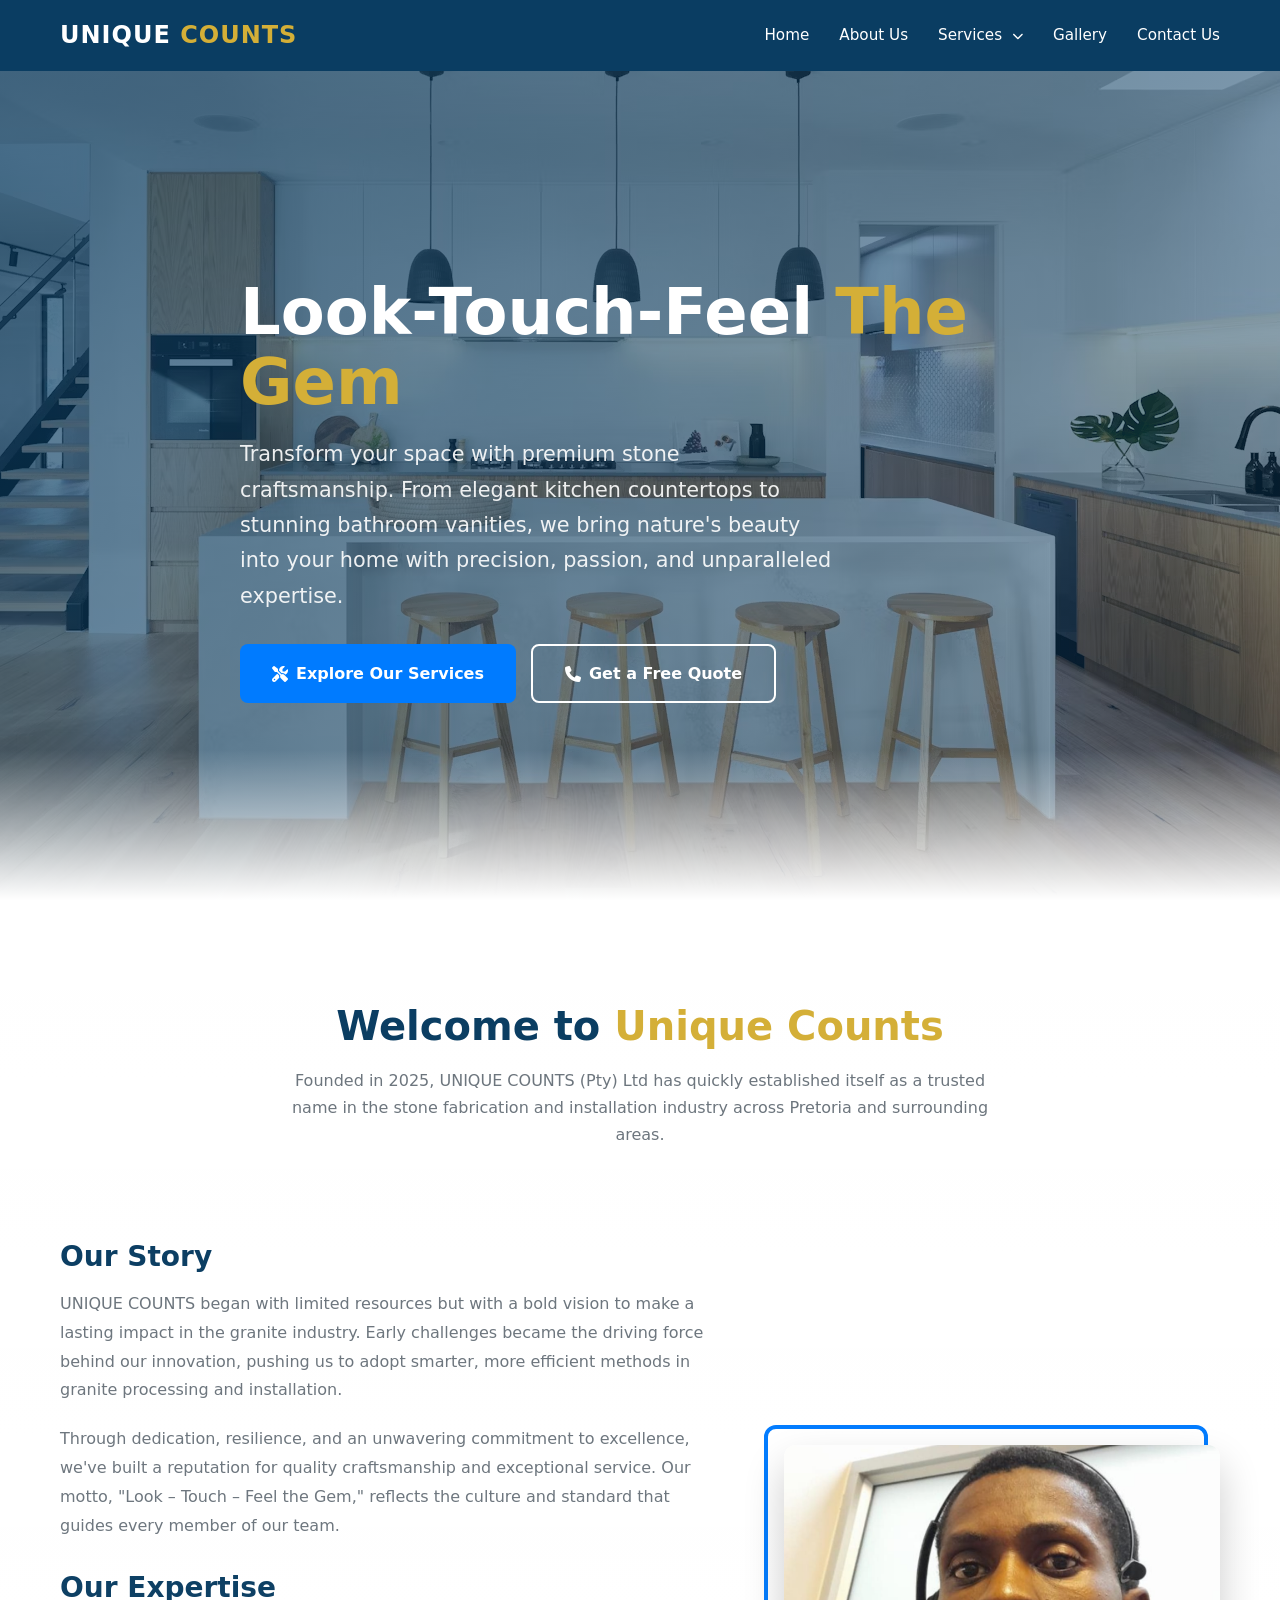
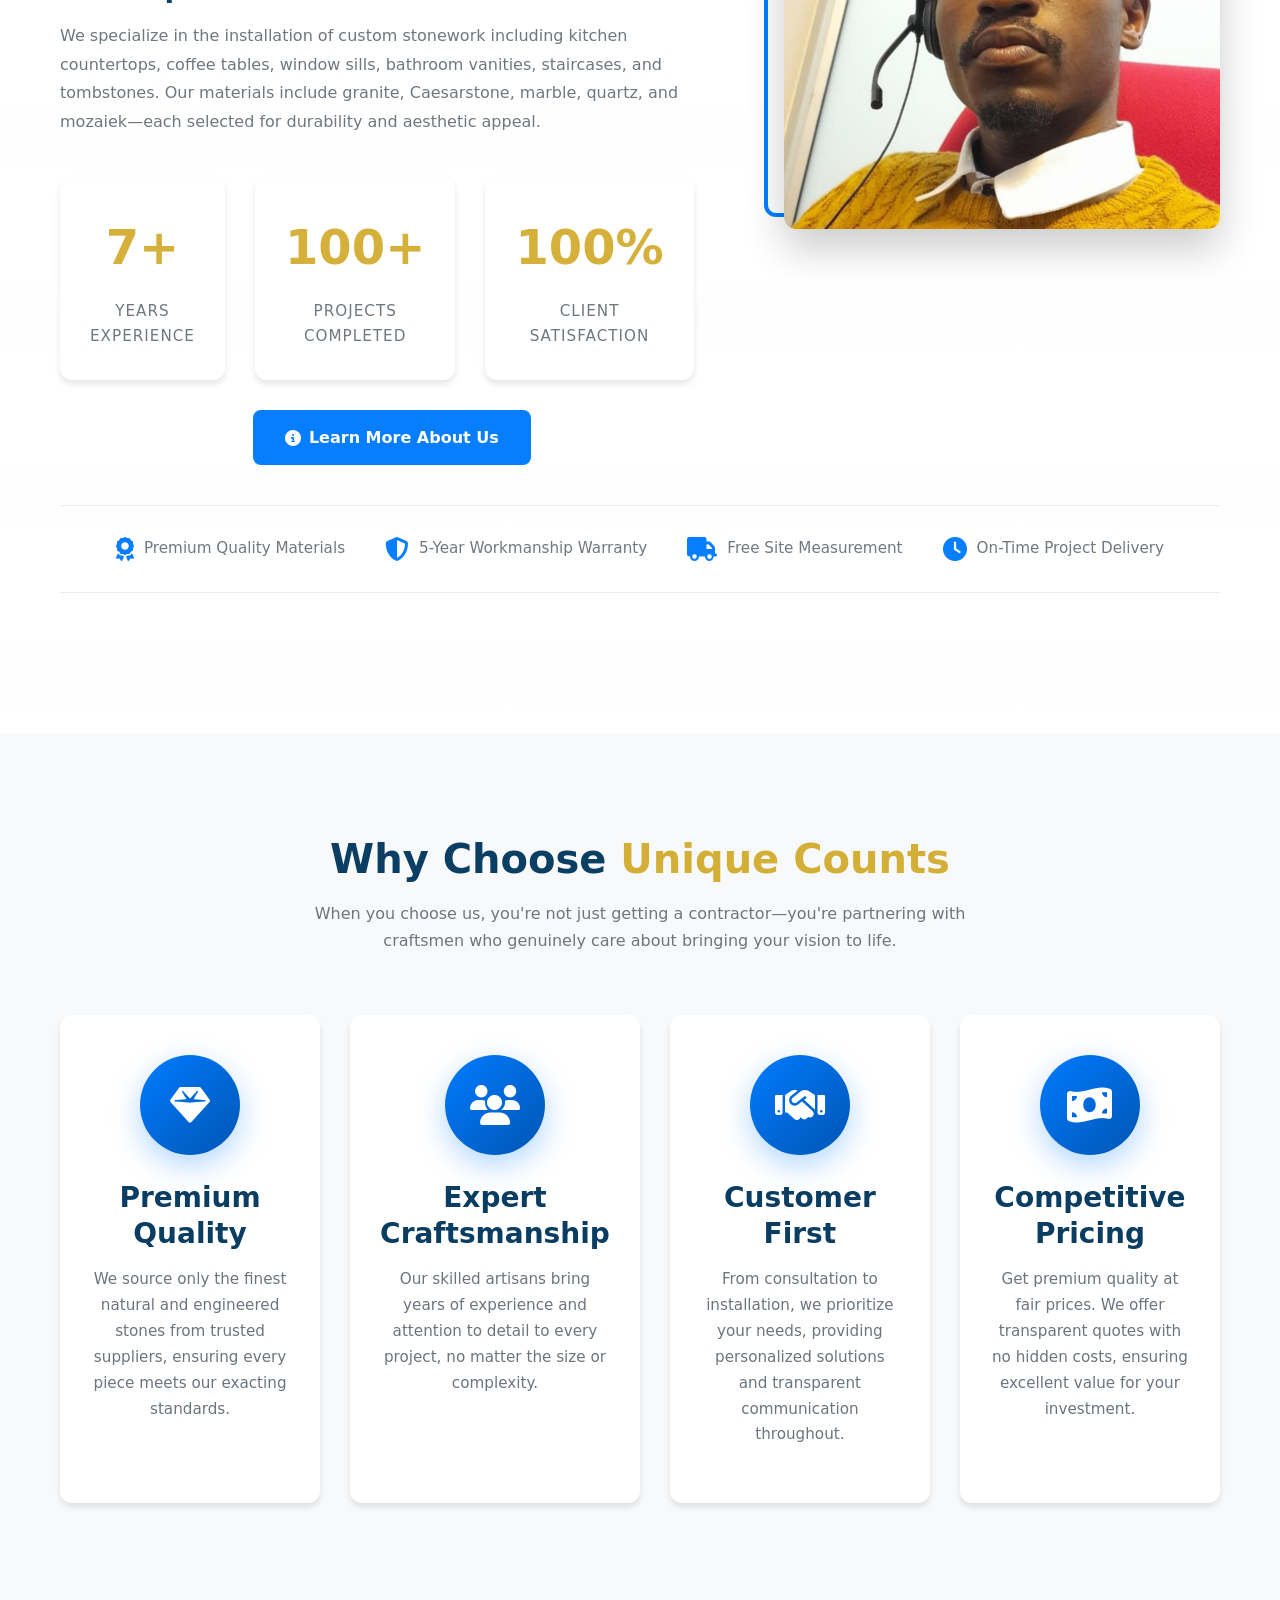
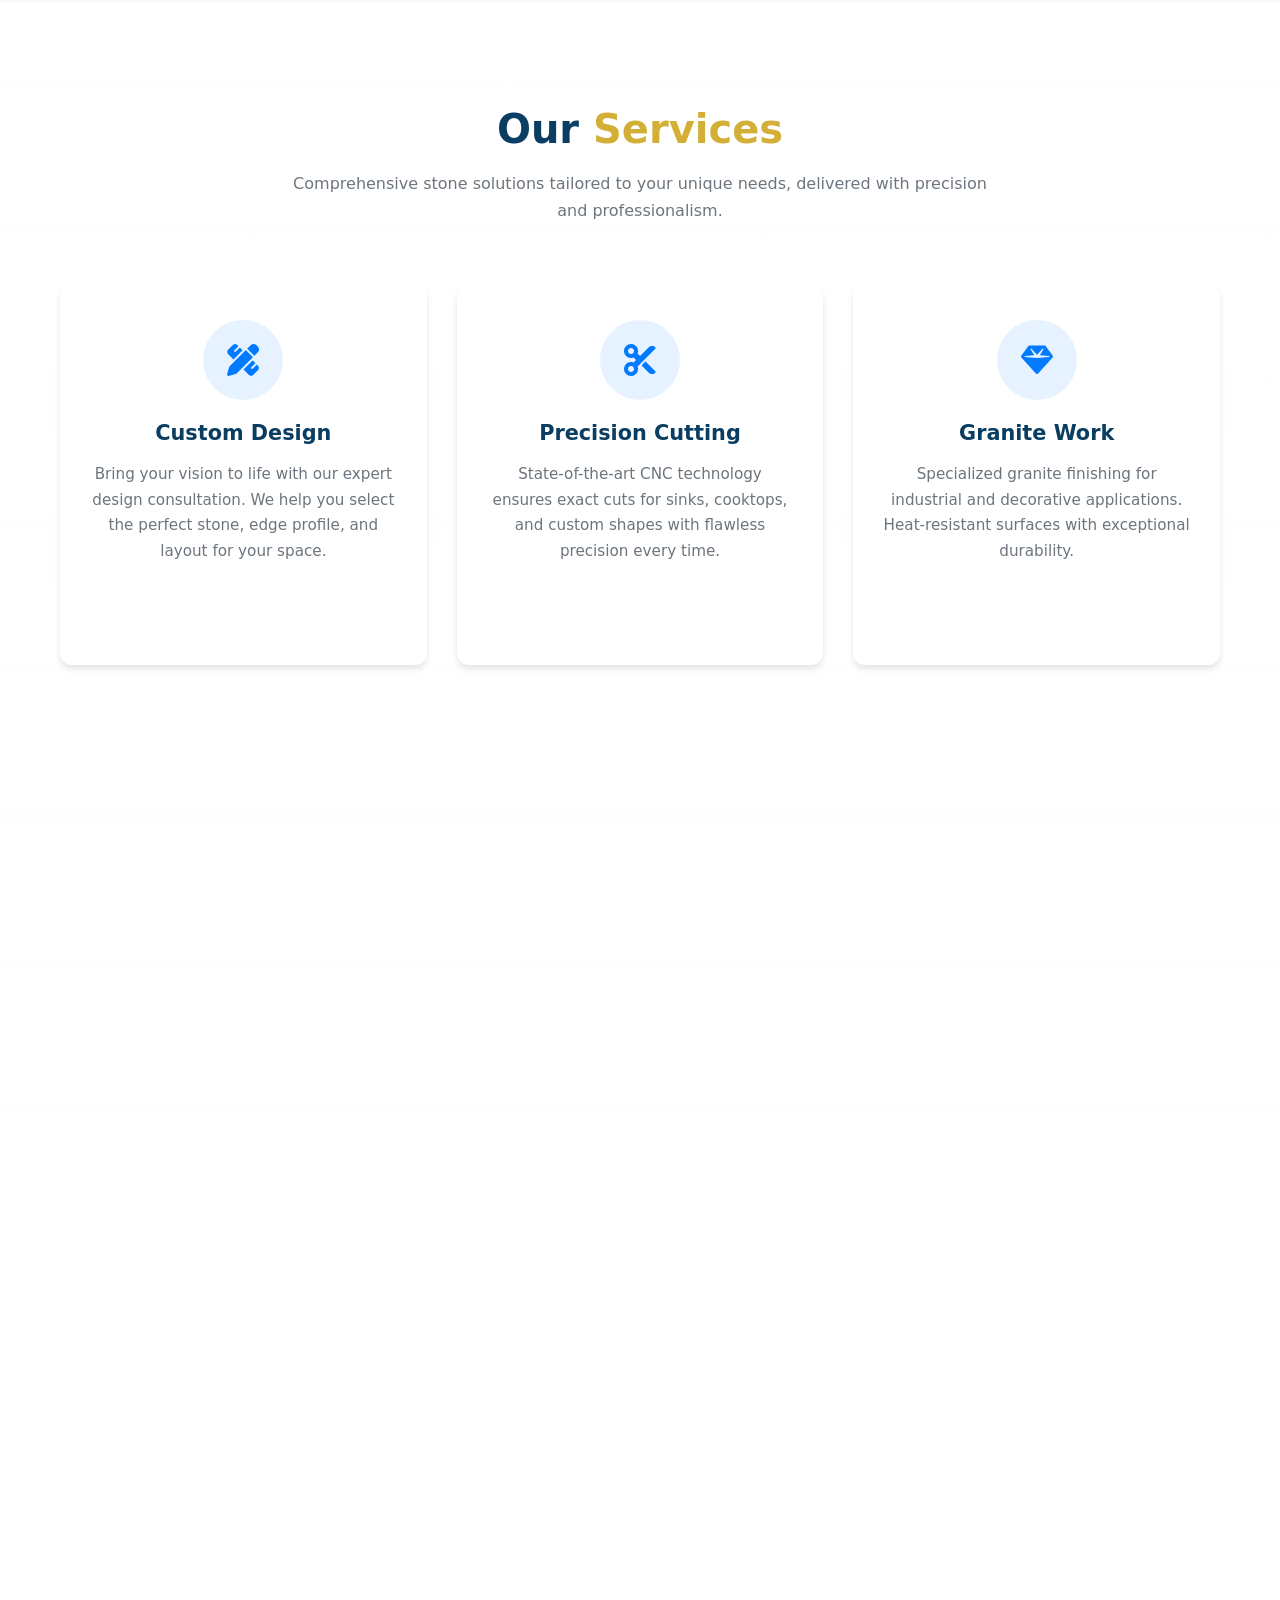
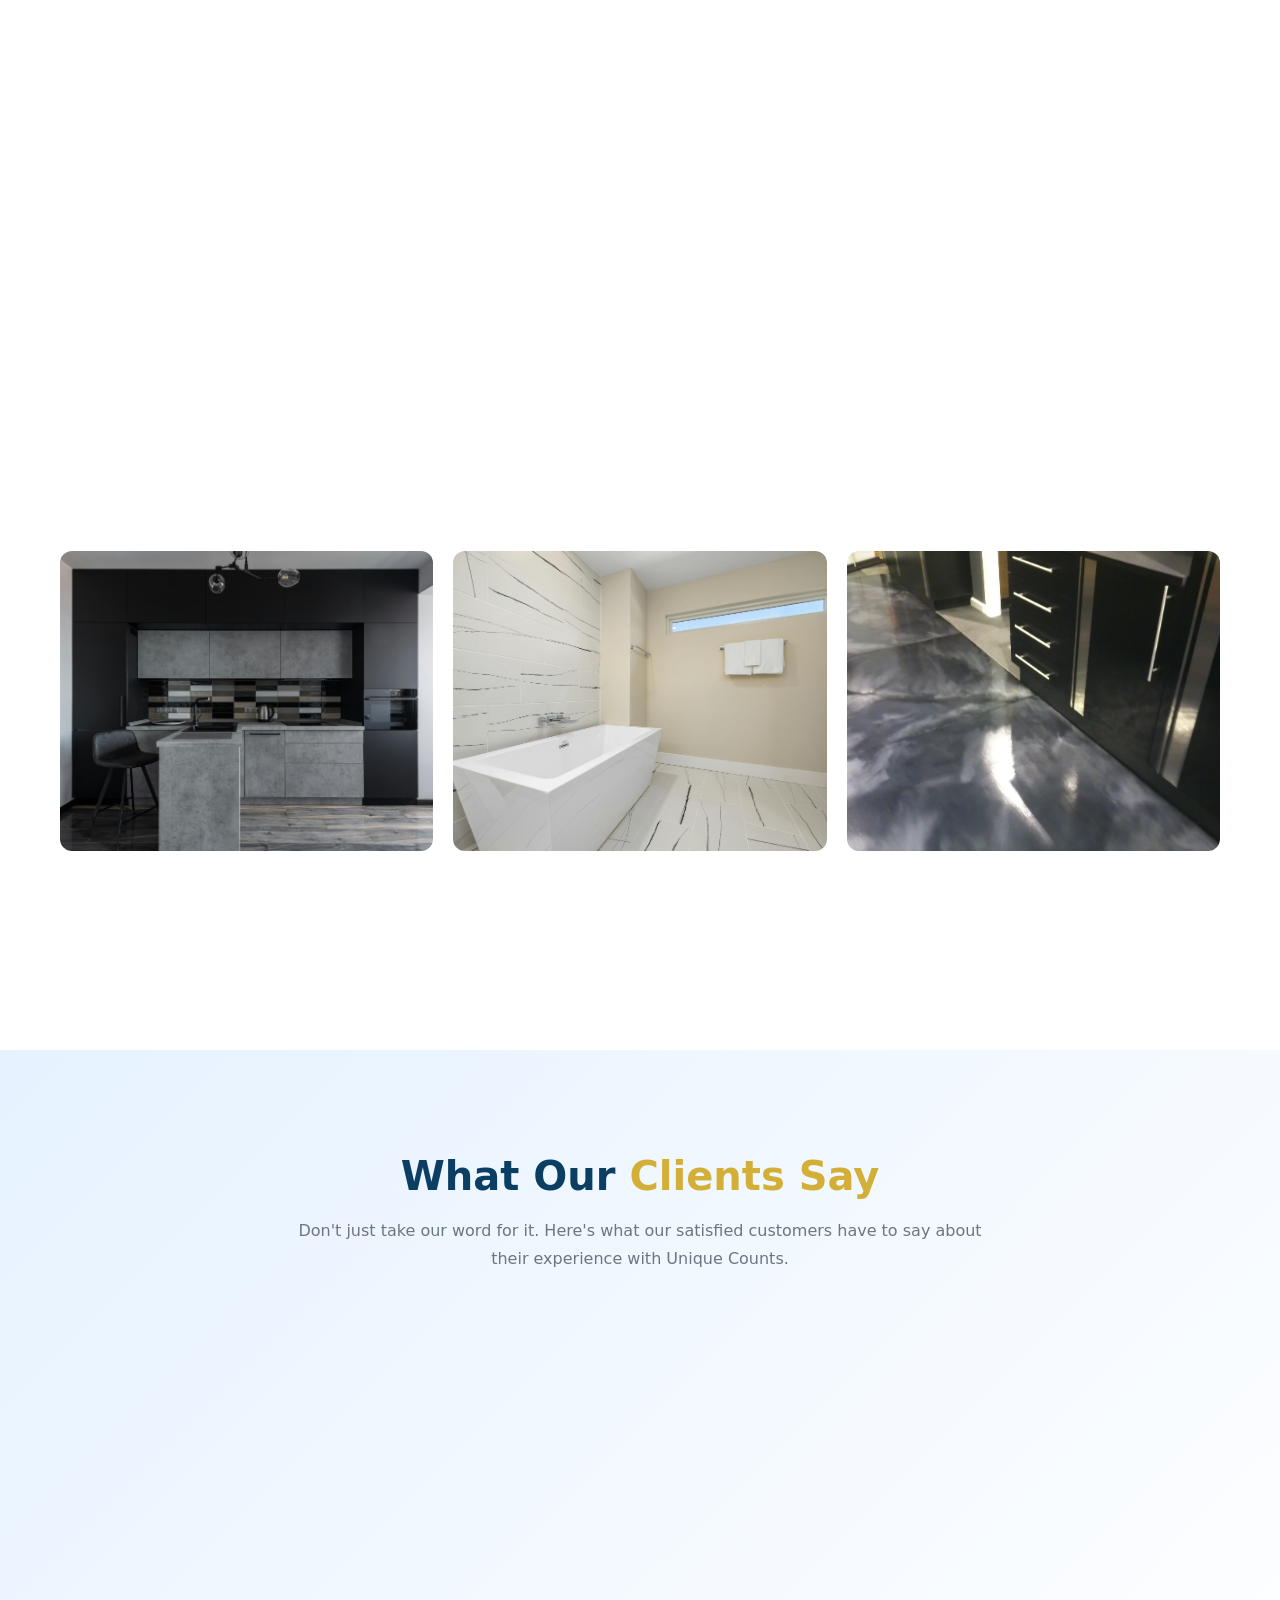
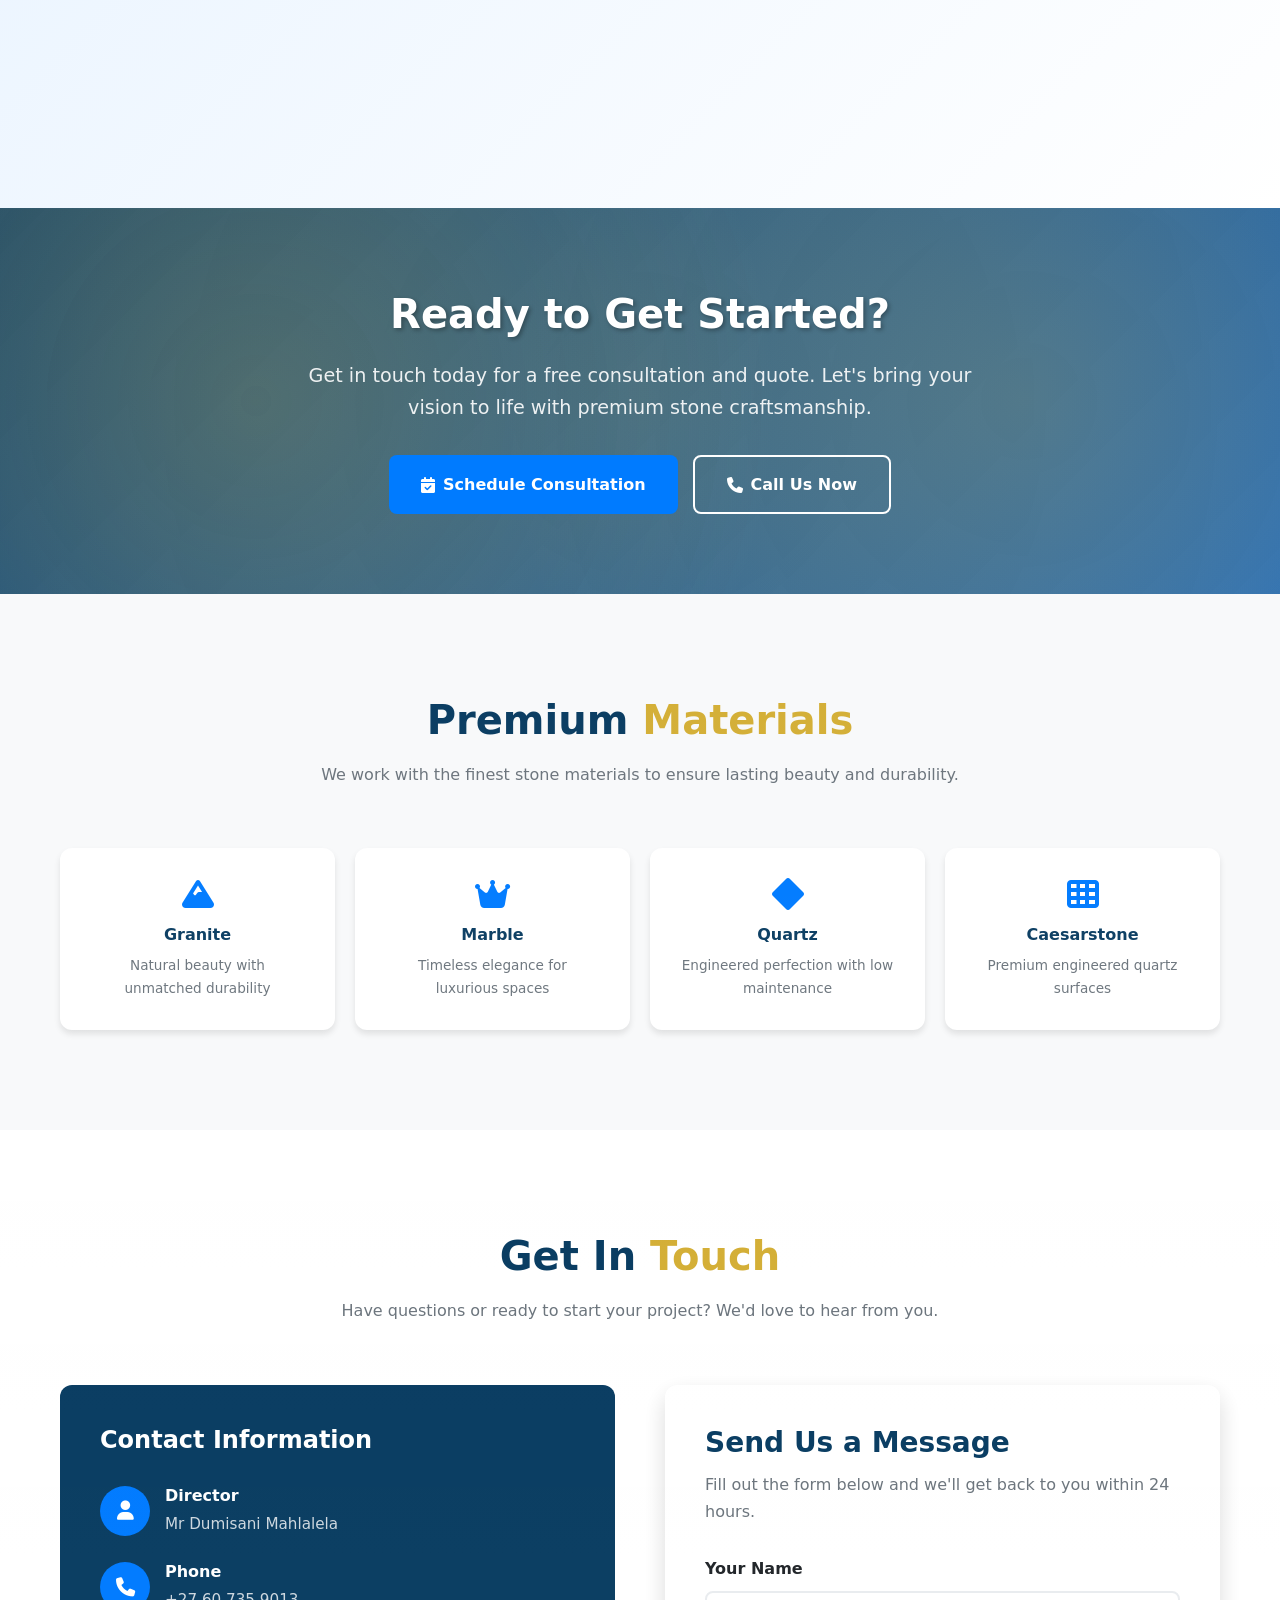
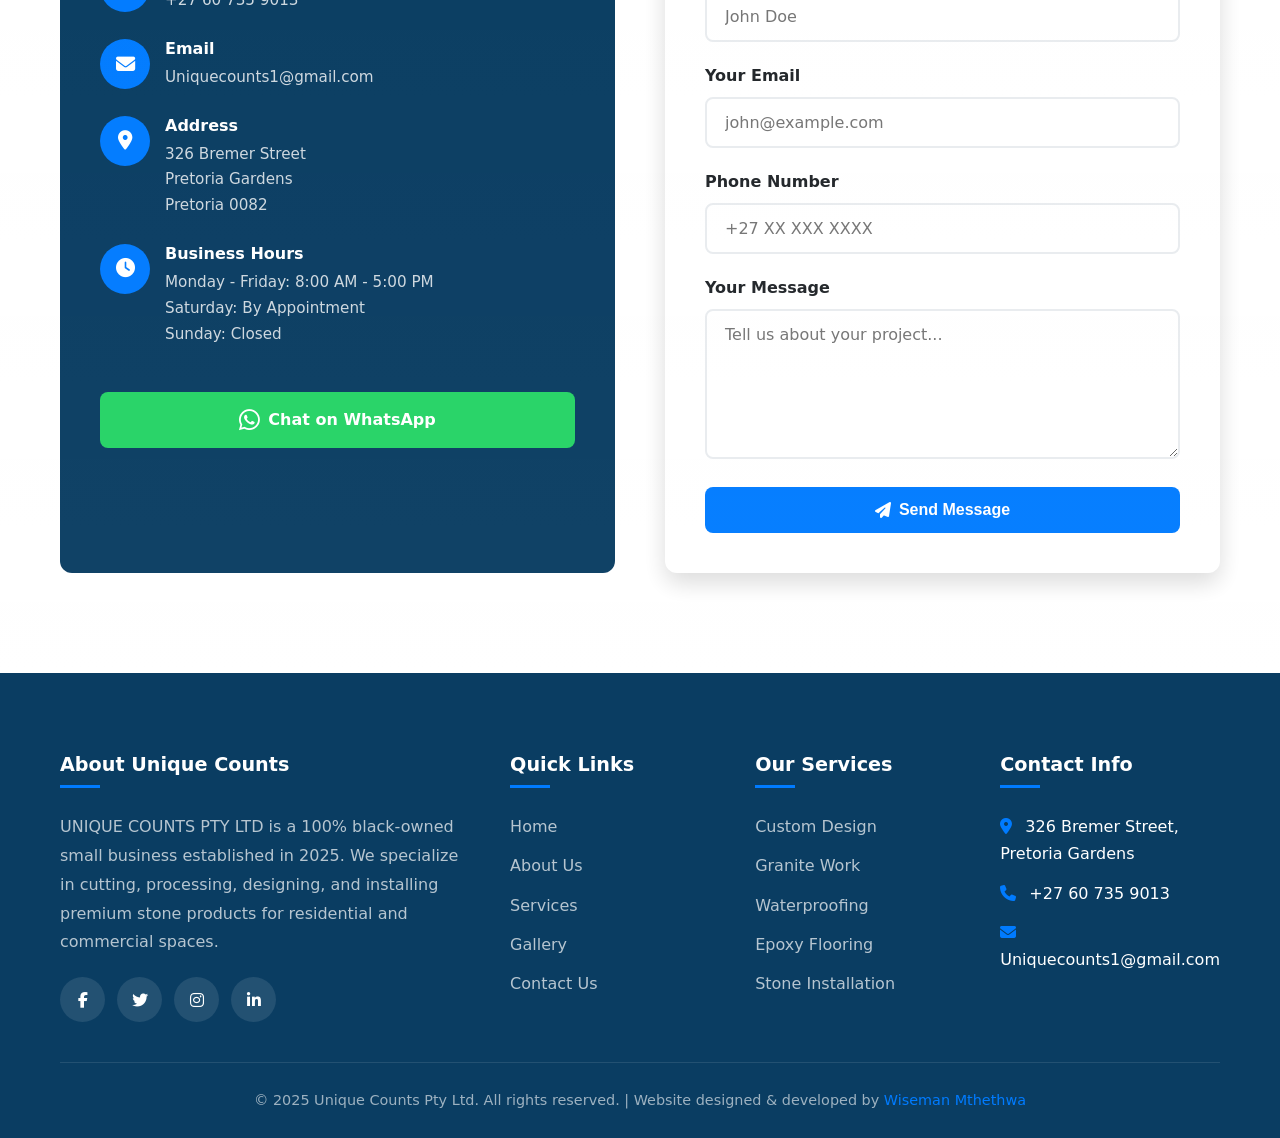
==== commit 488b77ab: "Optimize all pages for responsive design across all devices" ====
--- a/index.html
+++ b/index.html
@@ -26,7 +26,7 @@
                     <li class="dropdown">
                         <a href="pages/services.html">Services <i class="fas fa-chevron-down"></i></a>
                         <ul class="dropdown-menu">
-                            <li><a href="pages/graphite.html">Graphite Work</a></li>
+                            <li><a href="pages/granite.html">Granite Work</a></li>
                             <li><a href="pages/waterproofing.html">Waterproofing</a></li>
                             <li><a href="pages/epoxy.html">Epoxy Flooring</a></li>
                         </ul>
@@ -81,7 +81,7 @@
                                 <div class="label">Years Experience</div>
                             </div>
                             <div class="stat-item">
-                                <div class="number">500+</div>
+                                <div class="number">100+</div>
                                 <div class="label">Projects Completed</div>
                             </div>
                             <div class="stat-item">
@@ -97,7 +97,7 @@
                         </div>
                     </div>
                     <div class="about-img">
-                        <img src="assets/images/dumi.jpg" alt="Unique Counts Team">
+                        <img src="assets/images/Team/dumi.jpg" alt="Unique Counts Team">
                     </div>
                 </div>
                 
@@ -193,9 +193,9 @@
                         <div class="icon">
                             <i class="fas fa-gem"></i>
                         </div>
-                        <h3>Graphite Work</h3>
-                        <p>Specialized graphite finishing for industrial and decorative applications. Heat-resistant surfaces with exceptional durability.</p>
-                        <a href="pages/graphite.html" class="btn btn-primary btn-sm">Learn More</a>
+                        <h3>Granite Work</h3>
+                        <p>Specialized granite finishing for industrial and decorative applications. Heat-resistant surfaces with exceptional durability.</p>
+                        <a href="pages/granite.html" class="btn btn-primary btn-sm">Learn More</a>
                     </div>
                     <div class="service-card animate-on-scroll">
                         <div class="icon">
@@ -268,7 +268,7 @@
                 
                 <div class="gallery-grid">
                     <div class="gallery-item animate-on-scroll">
-                        <img src="assets/images/img1.jpg" alt="Granite Kitchen Countertop">
+                        <img src="assets/images/Gallery/Kitchen/img1.jpg" alt="Granite Kitchen Countertop">
                         <div class="gallery-overlay">
                             <div>
                                 <h4>Kitchen Countertops</h4>
@@ -277,16 +277,16 @@
                         </div>
                     </div>
                     <div class="gallery-item animate-on-scroll">
-                        <img src="assets/images/img2.jpg" alt="Marble Bathroom Vanity">
+                        <img src="assets/images/Gallery/Bathroom/img8.jpg" alt="Marble Bathroom Vanity">
                         <div class="gallery-overlay">
                             <div>
                                 <h4>Bathroom Vanities</h4>
-                                <p> Elegant marble vanity with integrated basin</p>
+                                <p>Elegant marble vanity with integrated basin</p>
                             </div>
                         </div>
                     </div>
                     <div class="gallery-item animate-on-scroll">
-                        <img src="assets/images/img1.jpg" alt="Commercial Project">
+                        <img src="assets/images/Gallery/Epoxy/metallicfloorcoating1.webp" alt="Commercial Epoxy Floor">
                         <div class="gallery-overlay">
                             <div>
                                 <h4>Commercial Spaces</h4>
@@ -357,12 +357,12 @@
                             <i class="fas fa-star"></i>
                             <i class="fas fa-star-half-alt"></i>
                         </div>
-                        <p class="testimonial-text">"Outstanding service and excellent craftsmanship. The graphite work on our fireplace surround is masterpiece. Mr. Mahlalela and his team delivered on their promises. Will definitely use them again for future projects."</p>
+                        <p class="testimonial-text">"Outstanding service and excellent craftsmanship. The granite work on our fireplace surround is masterpiece. Mr. Mahlalela and his team delivered on their promises. Will definitely use them again for future projects."</p>
                         <div class="testimonial-author">
                             <div class="author-avatar">JM</div>
                             <div class="author-info">
                                 <h4>James Moloto</h4>
-                                <p>Graphite Fireplace, Johannesburg</p>
+                                <p>Granite Fireplace, Johannesburg</p>
                             </div>
                         </div>
                     </div>
@@ -550,7 +550,7 @@
                     <h3>Our Services</h3>
                     <ul>
                         <li><a href="pages/services.html">Custom Design</a></li>
-                        <li><a href="pages/graphite.html">Graphite Work</a></li>
+                        <li><a href="pages/granite.html">Granite Work</a></li>
                         <li><a href="pages/waterproofing.html">Waterproofing</a></li>
                         <li><a href="pages/epoxy.html">Epoxy Flooring</a></li>
                         <li><a href="pages/services.html">Stone Installation</a></li>
--- a/assets/css/styles.css
+++ b/assets/css/styles.css
@@ -395,7 +395,7 @@
     display: flex;
     align-items: center;
     background: linear-gradient(135deg, rgba(10, 61, 98, 0.75) 0%, rgba(10, 61, 98, 0.4) 100%),
-                url('assets/images/hero-kitchen.jpg') no-repeat center center/cover;
+                url('../images/img11.jpg') no-repeat center center/cover;
     color: var(--white);
     padding-top: 80px;
 }
@@ -447,7 +447,7 @@
     min-height: 50vh;
     display: flex;
     align-items: center;
-    background: linear-gradient(135deg, rgba(10, 61, 98, 0.85) 0%, rgba(0, 86, 179, 0.7) 100%),
+    background: linear-gradient(135deg, rgba(10, 61, 98, 0.7) 0%, rgba(0, 86, 179, 0.3) 100%),
                 url('https://images.unsplash.com/photo-1600585154340-be6161a56a0c?ixlib=rb-1.2.1&auto=format&fit=crop&w=1350&q=80') no-repeat center center/cover;
     color: var(--white);
     padding-top: 80px;
@@ -1024,6 +1024,11 @@
     margin: 0;
 }
 
+/* Gallery Pagination */
+.gallery-item.hidden {
+    display: none;
+}
+
 /* Gallery Slider (for home page preview) */
 .gallery-slider {
     position: relative;
@@ -1994,6 +1999,65 @@
     line-height: 1.7;
 }
 
+/* ============ LARGE DESKTOP (Above 1400px) ============ */
+@media (min-width: 1400px) {
+    .container {
+        max-width: 1320px;
+    }
+    
+    .hero h1 {
+        font-size: 4.5rem;
+    }
+    
+    .hero p {
+        font-size: 1.4rem;
+    }
+    
+    .page-hero h1 {
+        font-size: 3.5rem;
+    }
+    
+    .section-header h2 {
+        font-size: 2.8rem;
+    }
+    
+    .services-grid {
+        gap: 35px;
+    }
+    
+    .why-grid {
+        gap: 35px;
+    }
+    
+    .process-grid {
+        gap: 35px;
+    }
+    
+    .gallery-grid {
+        gap: 25px;
+    }
+    
+    .testimonials-grid {
+        gap: 35px;
+    }
+    
+    .about-stats {
+        gap: 35px;
+    }
+    
+    .management-grid {
+        gap: 35px;
+    }
+    
+    .mission-content {
+        gap: 45px;
+    }
+    
+    .footer-container {
+        gap: 50px;
+    }
+}
+
 /* ============ RESPONSIVE DESIGN ============ */
 @media (max-width: 1200px) {
     .services-grid {
@@ -2015,6 +2079,94 @@
     .footer-container {
         grid-template-columns: repeat(2, 1fr);
     }
+    
+    /* Hero section - better desktop optimization */
+    .hero {
+        min-height: 95vh;
+    }
+    
+    .hero-content {
+        max-width: 750px;
+    }
+    
+    /* Page hero - better desktop optimization */
+    .page-hero {
+        min-height: 50vh;
+    }
+    
+    /* Section headers - better desktop spacing */
+    .section-header {
+        margin-bottom: 55px;
+    }
+    
+    /* Cards - better desktop spacing */
+    .card {
+        padding: 28px;
+    }
+    
+    .service-card {
+        padding: 32px 28px;
+    }
+    
+    .feature-card {
+        padding: 28px;
+    }
+    
+    .why-card {
+        padding: 38px 28px;
+    }
+    
+    .process-card {
+        padding: 38px 28px;
+    }
+    
+    /* Gallery - better desktop optimization */
+    .gallery-item img {
+        height: 290px;
+    }
+    
+    .gallery-overlay {
+        padding: 19px;
+    }
+    
+    /* Testimonials - better desktop spacing */
+    .testimonial-card {
+        padding: 32px;
+    }
+    
+    /* Contact - better desktop optimization */
+    .contact-info-card,
+    .contact-form {
+        padding: 38px;
+    }
+    
+    /* Form - better desktop spacing */
+    .form-group {
+        margin-bottom: 19px;
+    }
+    
+    .form-group input,
+    .form-group textarea,
+    .form-group select {
+        padding: 14px 17px;
+    }
+    
+    /* Footer - better desktop spacing */
+    .footer-col {
+        margin-bottom: 38px;
+    }
+    
+    .footer-col h3 {
+        font-size: 1.18rem;
+    }
+    
+    /* Back to top - better desktop positioning */
+    .back-to-top {
+        bottom: 28px;
+        right: 28px;
+        width: 49px;
+        height: 49px;
+    }
 }
 
 @media (max-width: 992px) {
@@ -2044,6 +2196,105 @@
     
     .applications-grid {
         grid-template-columns: repeat(2, 1fr);
+    }
+    
+    /* About Stats - 2 columns on tablets */
+    .about-stats {
+        grid-template-columns: repeat(2, 1fr);
+    }
+    
+    /* Gallery filter buttons - better spacing on tablets */
+    .gallery-filter {
+        padding: 10px 16px;
+        font-size: 0.9rem;
+    }
+    
+    /* Hero section - better tablet optimization */
+    .hero {
+        min-height: 85vh;
+    }
+    
+    .hero-content {
+        max-width: 700px;
+    }
+    
+    /* Page hero - better tablet optimization */
+    .page-hero {
+        min-height: 45vh;
+    }
+    
+    /* Section headers - better tablet spacing */
+    .section-header {
+        margin-bottom: 50px;
+    }
+    
+    /* Cards - better tablet spacing */
+    .card {
+        padding: 25px;
+    }
+    
+    .service-card {
+        padding: 30px 25px;
+    }
+    
+    .feature-card {
+        padding: 25px;
+    }
+    
+    .why-card {
+        padding: 35px 25px;
+    }
+    
+    .process-card {
+        padding: 35px 25px;
+    }
+    
+    /* Gallery - better tablet optimization */
+    .gallery-item img {
+        height: 280px;
+    }
+    
+    .gallery-overlay {
+        padding: 18px;
+    }
+    
+    /* Testimonials - better tablet spacing */
+    .testimonial-card {
+        padding: 30px;
+    }
+    
+    /* Contact - better tablet optimization */
+    .contact-info-card,
+    .contact-form {
+        padding: 35px;
+    }
+    
+    /* Form - better tablet spacing */
+    .form-group {
+        margin-bottom: 18px;
+    }
+    
+    .form-group input,
+    .form-group textarea,
+    .form-group select {
+        padding: 13px 16px;
+    }
+    
+    /* Footer - better tablet spacing */
+    .footer-col {
+        margin-bottom: 35px;
+    }
+    
+    .footer-col h3 {
+        font-size: 1.15rem;
+    }
+    
+    /* Back to top - better tablet positioning */
+    .back-to-top {
+        bottom: 25px;
+        right: 25px;
+        width: 48px;
+        height: 48px;
     }
 }
 
@@ -2113,10 +2364,17 @@
     .dropdown-menu li a {
         padding: 15px 20px;
         font-size: 0.95rem;
+        color: var(--accent-gold);
+    }
+    
+    .dropdown-menu li a:hover {
+        background: rgba(255, 255, 255, 0.1);
+        color: var(--white);
     }
     
     .hero {
         min-height: 90vh;
+        padding-top: 100px;
     }
     
     .hero h1 {
@@ -2217,6 +2475,35 @@
     .page-hero h1 {
         font-size: 2.2rem;
     }
+    
+    /* Gallery filter buttons - full width on mobile */
+    .gallery-filter {
+        width: 100%;
+        justify-content: center;
+    }
+    
+    /* Contact form - better mobile spacing */
+    .contact-form {
+        padding: 25px;
+    }
+    
+    .contact-info-card {
+        padding: 25px;
+    }
+    
+    /* Buttons - full width on mobile */
+    .btn {
+        width: 100%;
+    }
+    
+    .hero-buttons .btn {
+        width: auto;
+    }
+    
+    /* CTA buttons - stack on mobile */
+    .cta-buttons {
+        flex-direction: column;
+    }
 }
 
 @media (max-width: 576px) {
@@ -2252,6 +2539,272 @@
     
     .cta-section {
         padding: 50px 0;
+    }
+    
+    /* Hero section - better mobile optimization */
+    .hero {
+        min-height: 80vh;
+        padding-top: 120px;
+    }
+    
+    .hero-content {
+        padding: 0 10px;
+    }
+    
+    /* Page hero - better mobile optimization */
+    .page-hero {
+        min-height: 40vh;
+        padding-top: 100px;
+    }
+    
+    .page-hero h1 {
+        font-size: 1.8rem;
+    }
+    
+    .page-hero p {
+        font-size: 1rem;
+    }
+    
+    /* Section headers - better mobile spacing */
+    .section-header {
+        margin-bottom: 40px;
+    }
+    
+    .section-header h2 {
+        font-size: 1.6rem;
+    }
+    
+    .section-subtitle {
+        font-size: 1rem;
+    }
+    
+    /* Cards - better mobile spacing */
+    .card {
+        padding: 20px;
+    }
+    
+    .service-card {
+        padding: 25px 20px;
+    }
+    
+    .feature-card {
+        padding: 20px;
+        flex-direction: column;
+        text-align: center;
+    }
+    
+    .why-card {
+        padding: 30px 20px;
+    }
+    
+    .process-card {
+        padding: 30px 20px;
+    }
+    
+    /* Gallery - better mobile optimization */
+    .gallery-item img {
+        height: 250px;
+    }
+    
+    .gallery-overlay {
+        padding: 15px;
+    }
+    
+    .gallery-overlay h4 {
+        font-size: 1rem;
+    }
+    
+    .gallery-overlay p {
+        font-size: 0.85rem;
+    }
+    
+    /* Testimonials - better mobile spacing */
+    .testimonial-card {
+        padding: 25px;
+    }
+    
+    .testimonial-text {
+        font-size: 0.95rem;
+    }
+    
+    /* Contact - better mobile optimization */
+    .contact-info-item {
+        flex-direction: column;
+        text-align: center;
+    }
+    
+    .contact-info-item .icon {
+        margin: 0 auto;
+    }
+    
+    /* Form - better mobile spacing */
+    .form-group {
+        margin-bottom: 15px;
+    }
+    
+    .form-group input,
+    .form-group textarea,
+    .form-group select {
+        padding: 12px 14px;
+    }
+    
+    /* Footer - better mobile spacing */
+    .footer-col {
+        margin-bottom: 30px;
+    }
+    
+    .footer-col h3 {
+        font-size: 1.1rem;
+    }
+    
+    /* Back to top - better mobile positioning */
+    .back-to-top {
+        bottom: 20px;
+        right: 20px;
+        width: 45px;
+        height: 45px;
+    }
+}
+
+/* ============ EXTRA SMALL DEVICES (Phones, < 400px) ============ */
+@media (max-width: 400px) {
+    .container {
+        padding: 0 15px;
+    }
+    
+    h1 { font-size: 1.8rem; }
+    h2 { font-size: 1.5rem; }
+    h3 { font-size: 1.2rem; }
+    
+    .hero h1 {
+        font-size: 1.6rem;
+    }
+    
+    .hero p {
+        font-size: 0.95rem;
+    }
+    
+    .page-hero h1 {
+        font-size: 1.5rem;
+    }
+    
+    .section-header h2 {
+        font-size: 1.4rem;
+    }
+    
+    .btn {
+        padding: 10px 20px;
+        font-size: 0.9rem;
+    }
+    
+    .service-card {
+        padding: 20px 15px;
+    }
+    
+    .service-card .icon {
+        width: 60px;
+        height: 60px;
+    }
+    
+    .service-card .icon i {
+        font-size: 1.5rem;
+    }
+    
+    .feature-card {
+        padding: 15px;
+    }
+    
+    .why-card {
+        padding: 25px 15px;
+    }
+    
+    .why-card .icon {
+        width: 70px;
+        height: 70px;
+    }
+    
+    .why-card .icon i {
+        font-size: 2rem;
+    }
+    
+    .process-card {
+        padding: 25px 15px;
+    }
+    
+    .process-card .step-number {
+        width: 50px;
+        height: 50px;
+        font-size: 1.2rem;
+    }
+    
+    .gallery-item img {
+        height: 200px;
+    }
+    
+    .testimonial-card {
+        padding: 20px;
+    }
+    
+    .testimonial-text {
+        font-size: 0.9rem;
+    }
+    
+    .contact-info-card,
+    .contact-form {
+        padding: 20px;
+    }
+    
+    .contact-info-item {
+        margin-bottom: 20px;
+    }
+    
+    .contact-info-item .icon {
+        width: 40px;
+        height: 40px;
+    }
+    
+    .contact-info-item .icon i {
+        font-size: 1rem;
+    }
+    
+    .form-group input,
+    .form-group textarea,
+    .form-group select {
+        padding: 10px 12px;
+        font-size: 0.95rem;
+    }
+    
+    .stat-item {
+        padding: 15px;
+    }
+    
+    .stat-item .number {
+        font-size: 2rem;
+    }
+    
+    .stat-item .label {
+        font-size: 0.85rem;
+    }
+    
+    .footer-col {
+        margin-bottom: 25px;
+    }
+    
+    .footer-col h3 {
+        font-size: 1rem;
+    }
+    
+    .footer-col p,
+    .footer-col ul li {
+        font-size: 0.9rem;
+    }
+    
+    .back-to-top {
+        bottom: 15px;
+        right: 15px;
+        width: 40px;
+        height: 40px;
+        font-size: 1rem;
     }
 }
 
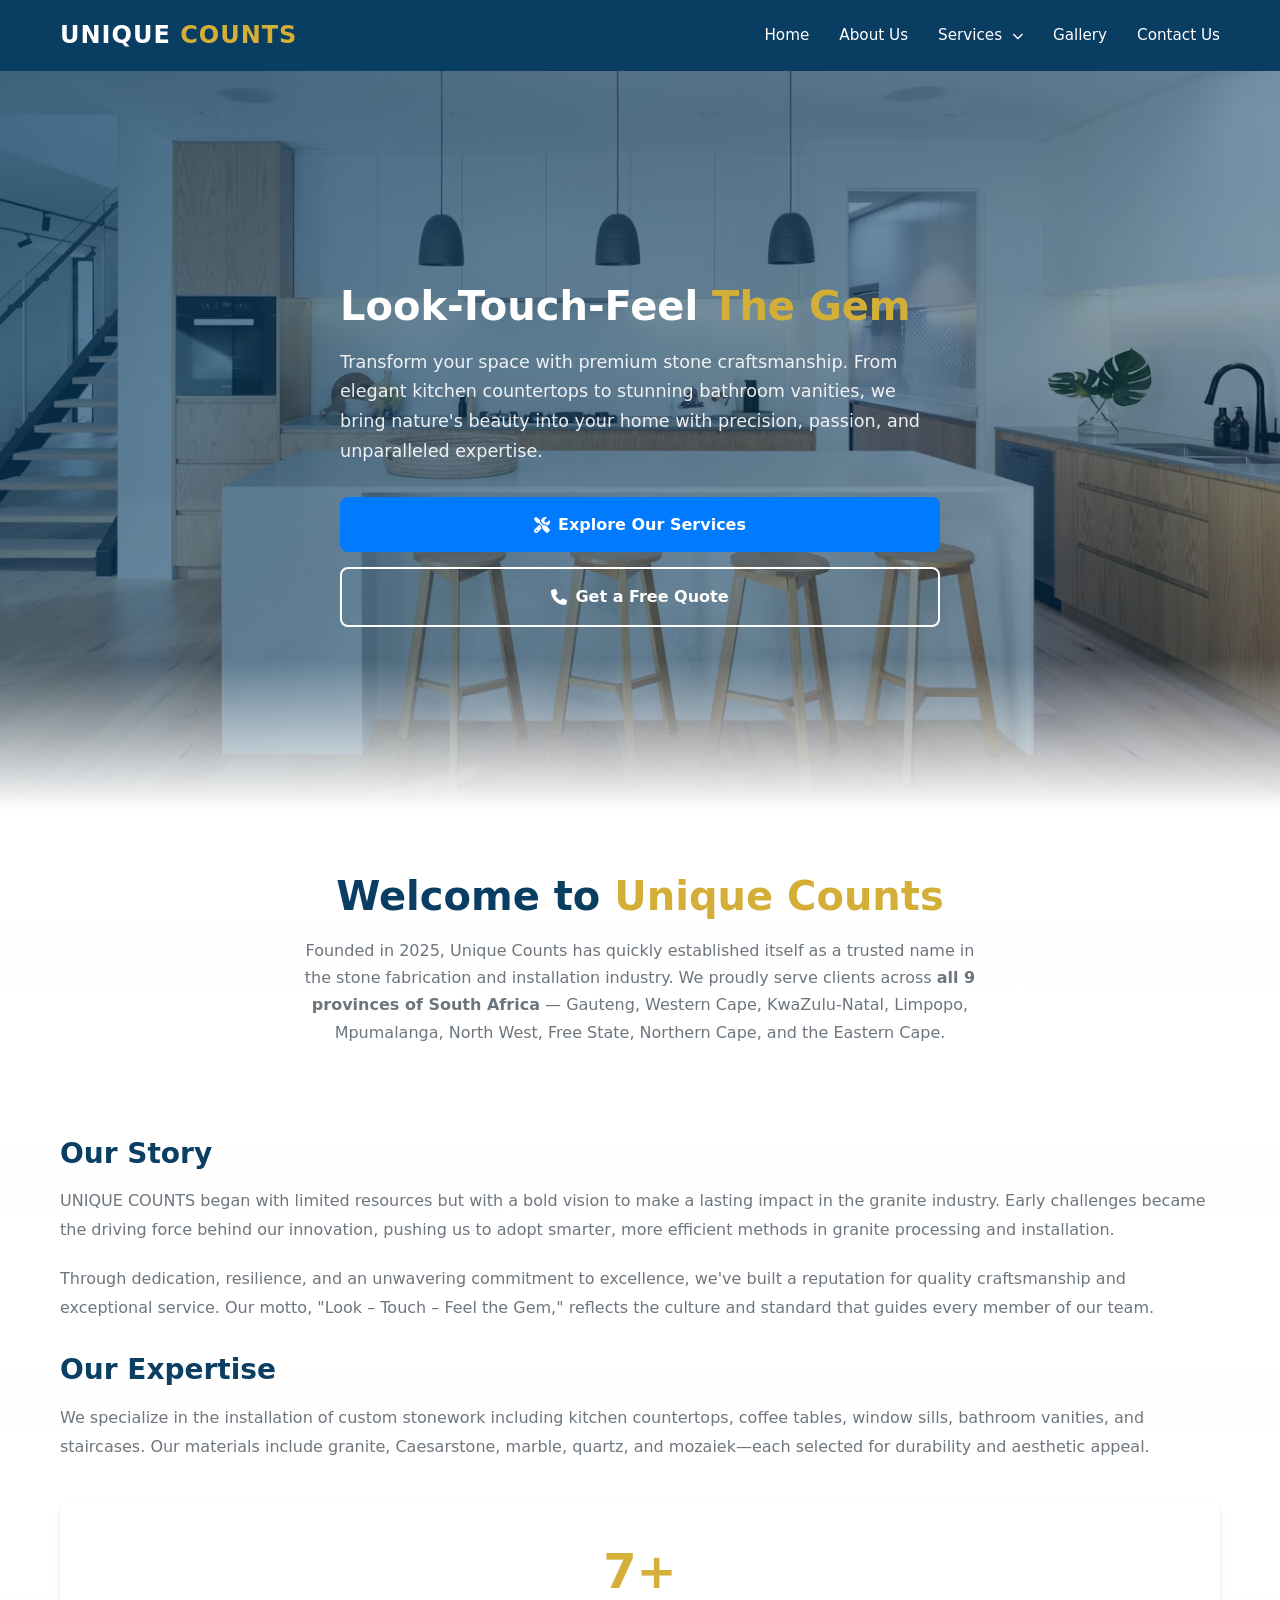
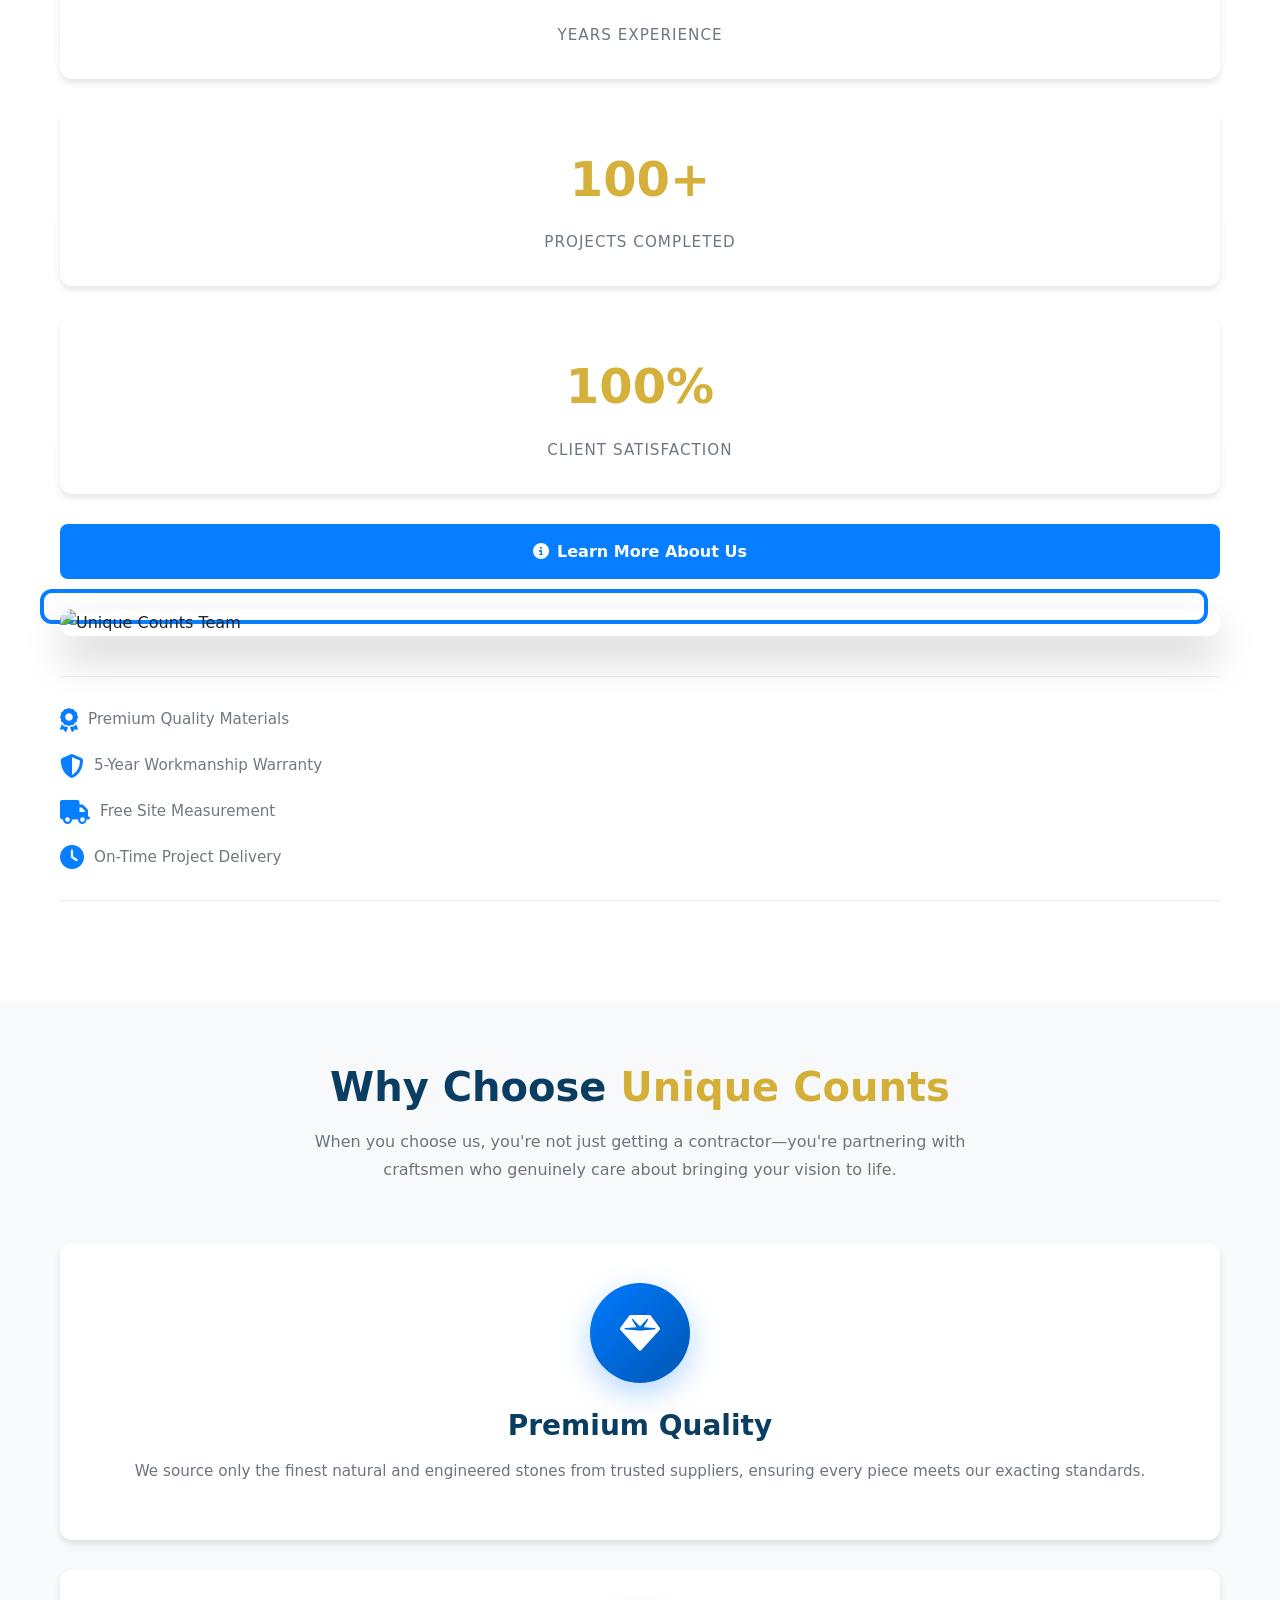
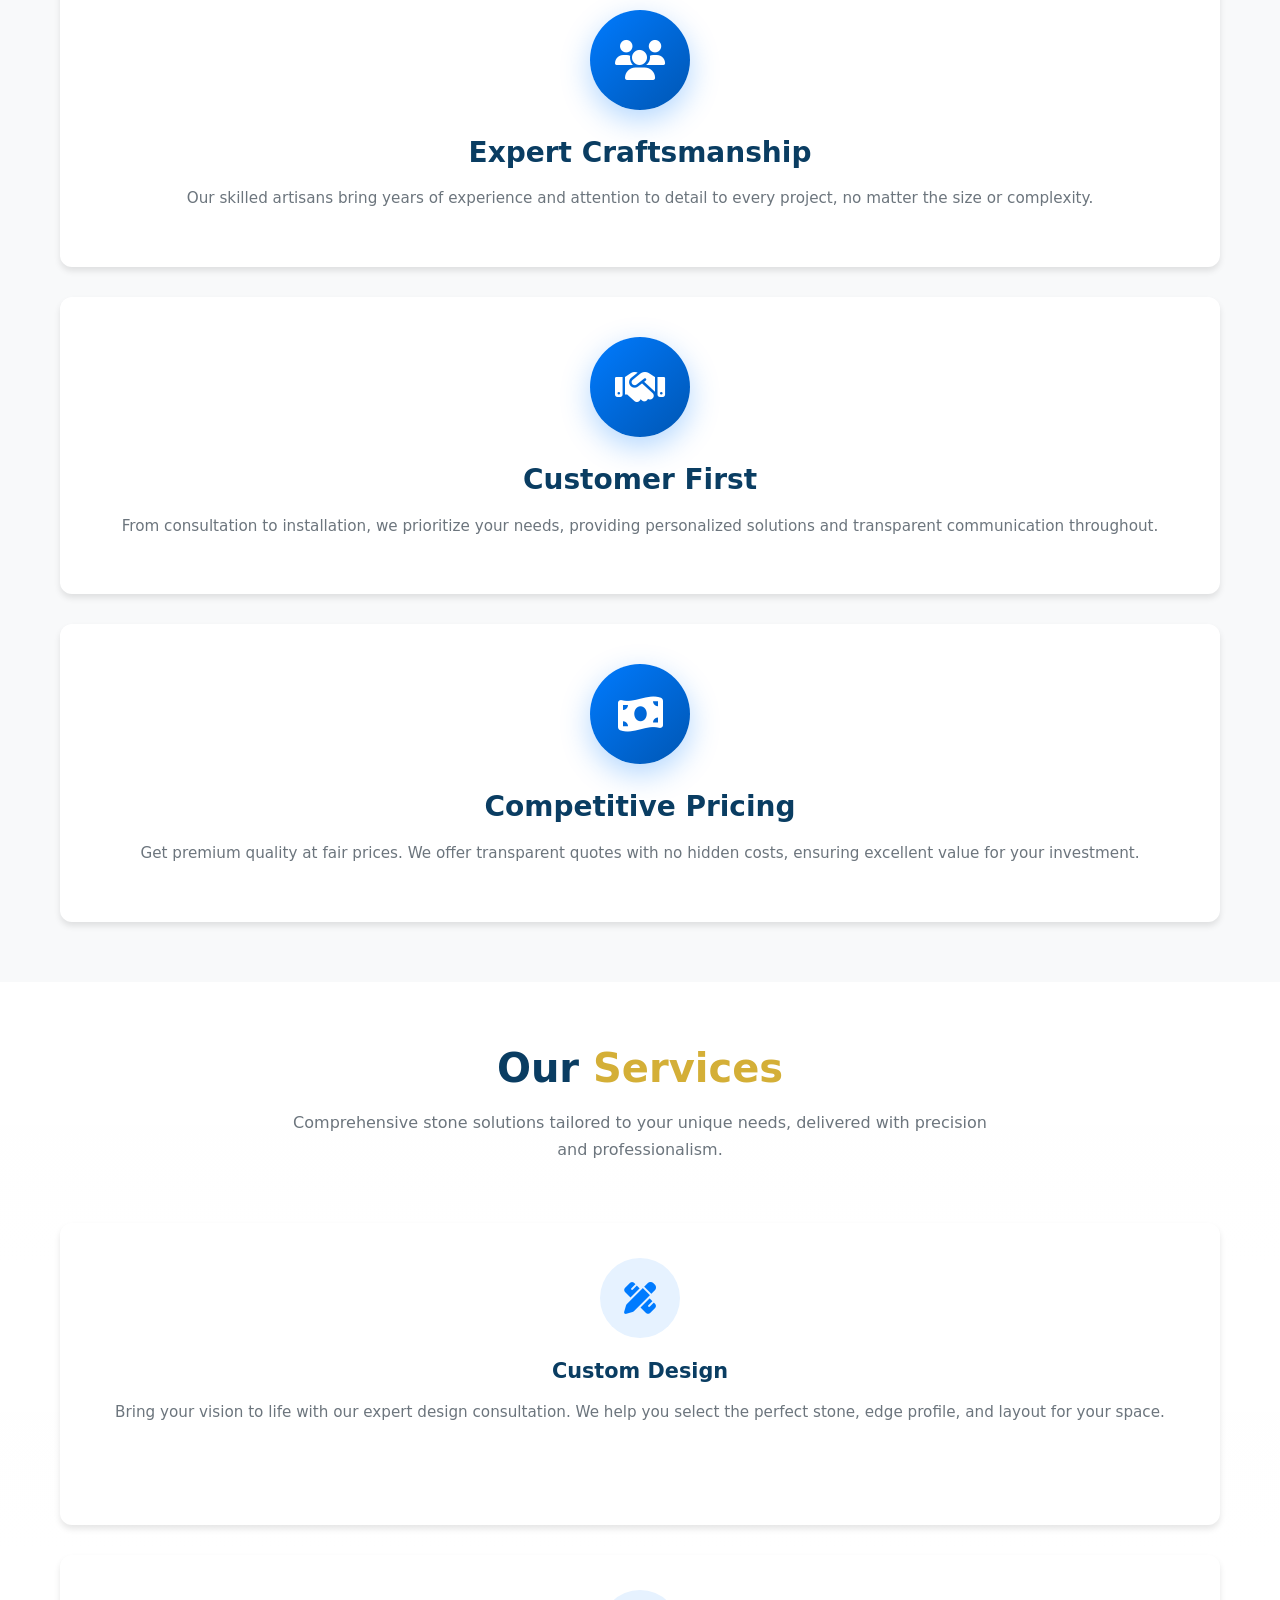
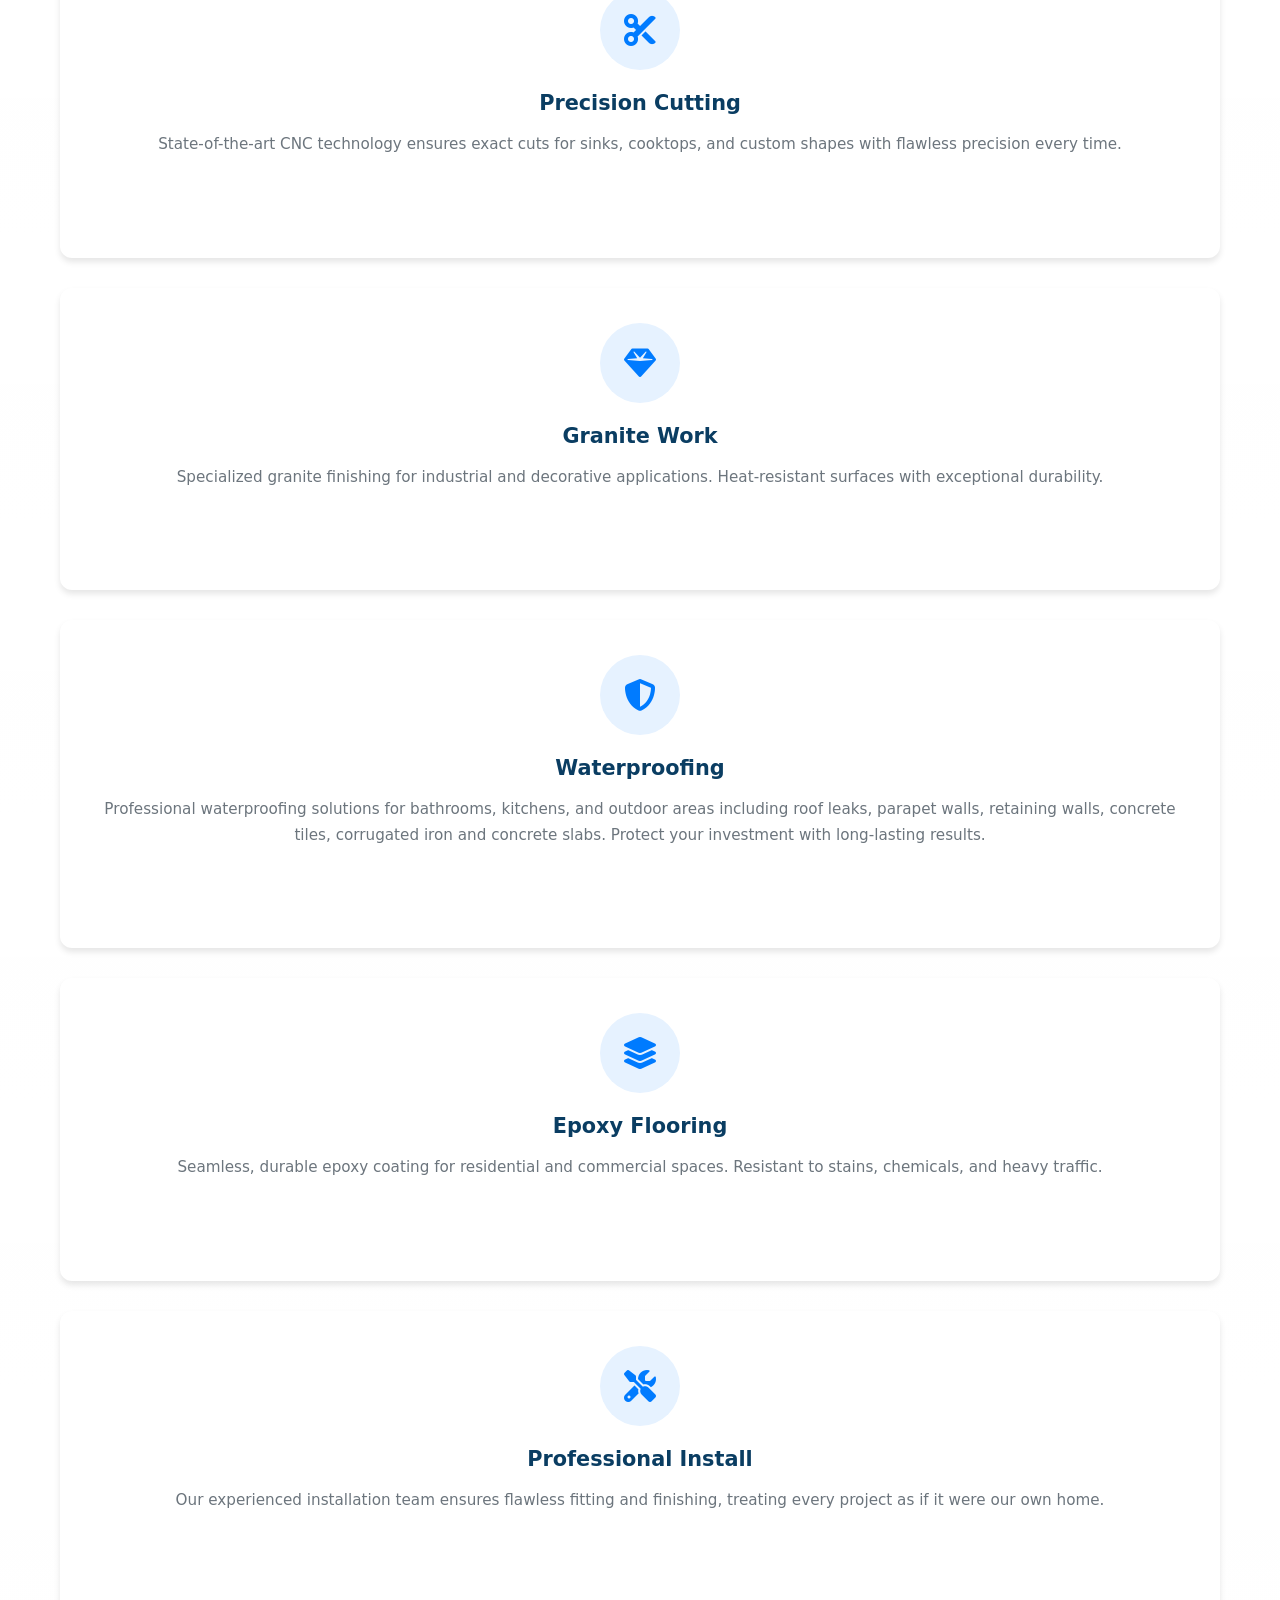
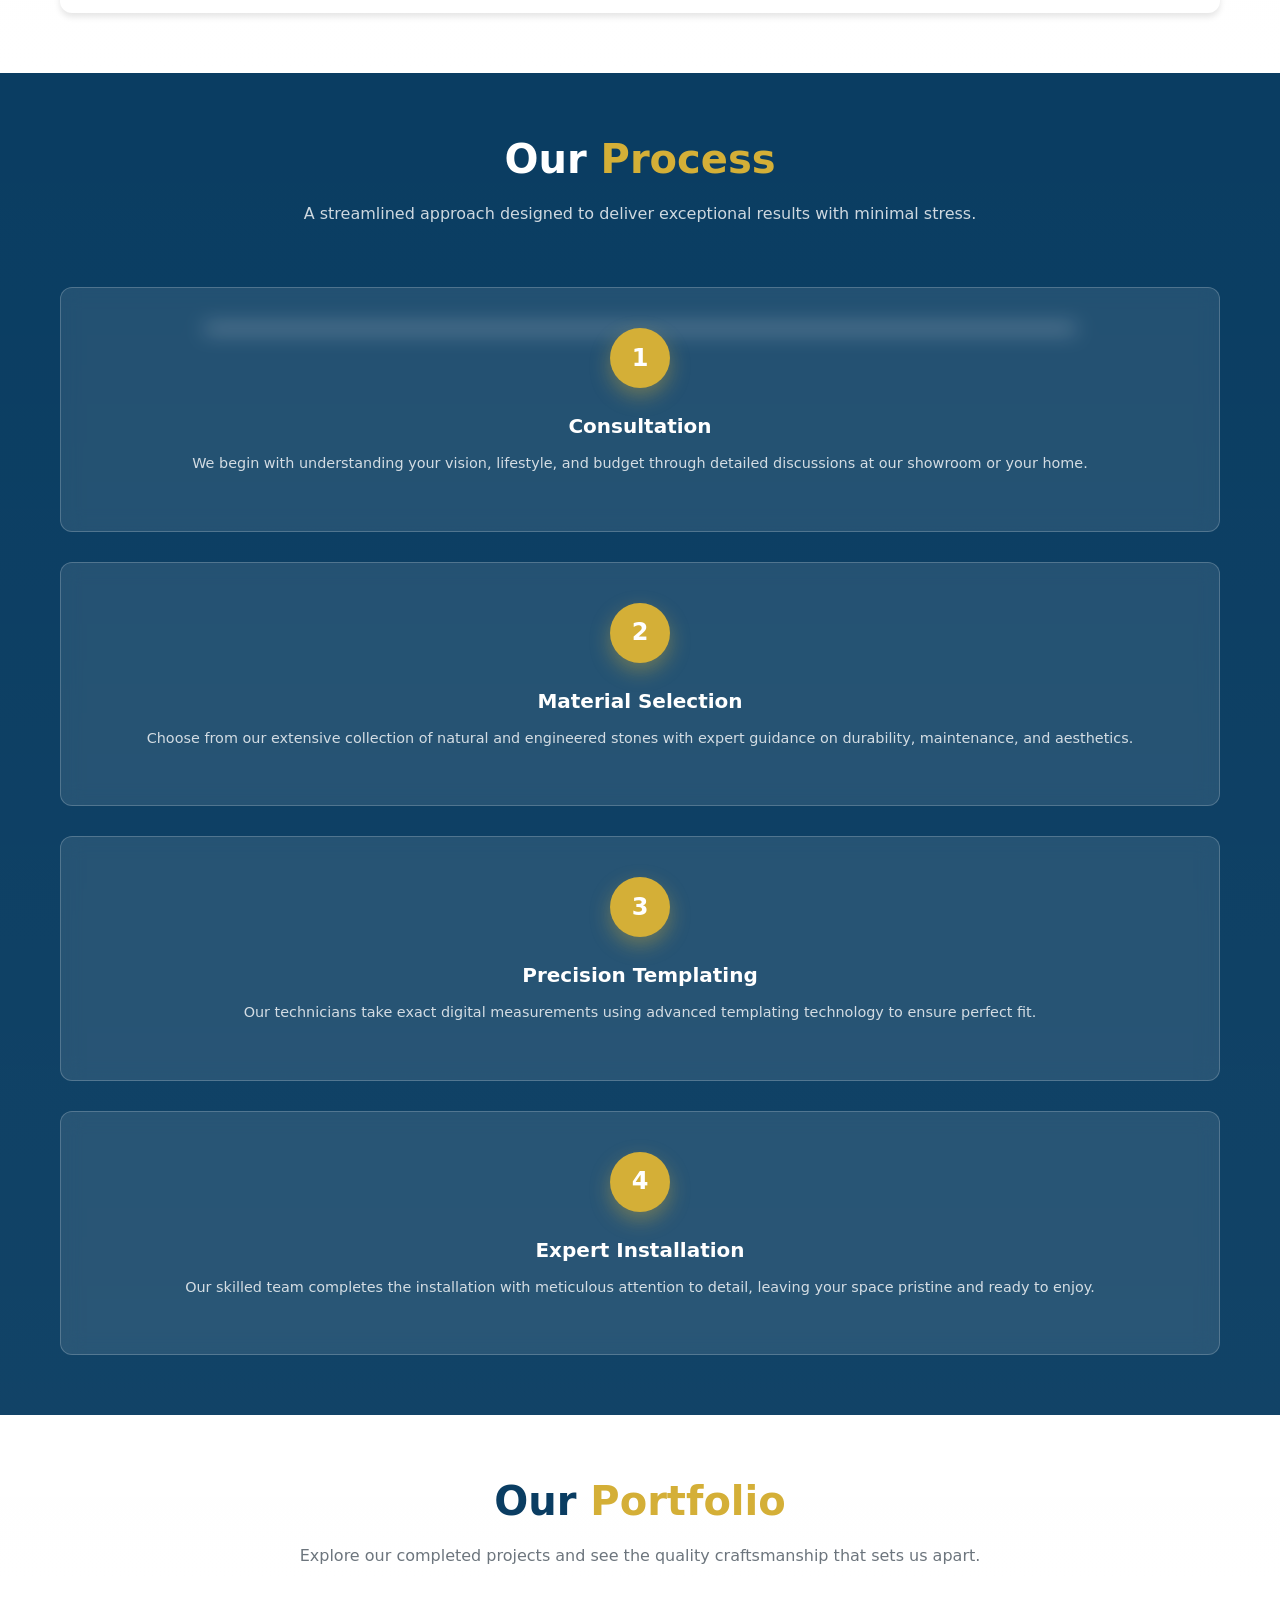
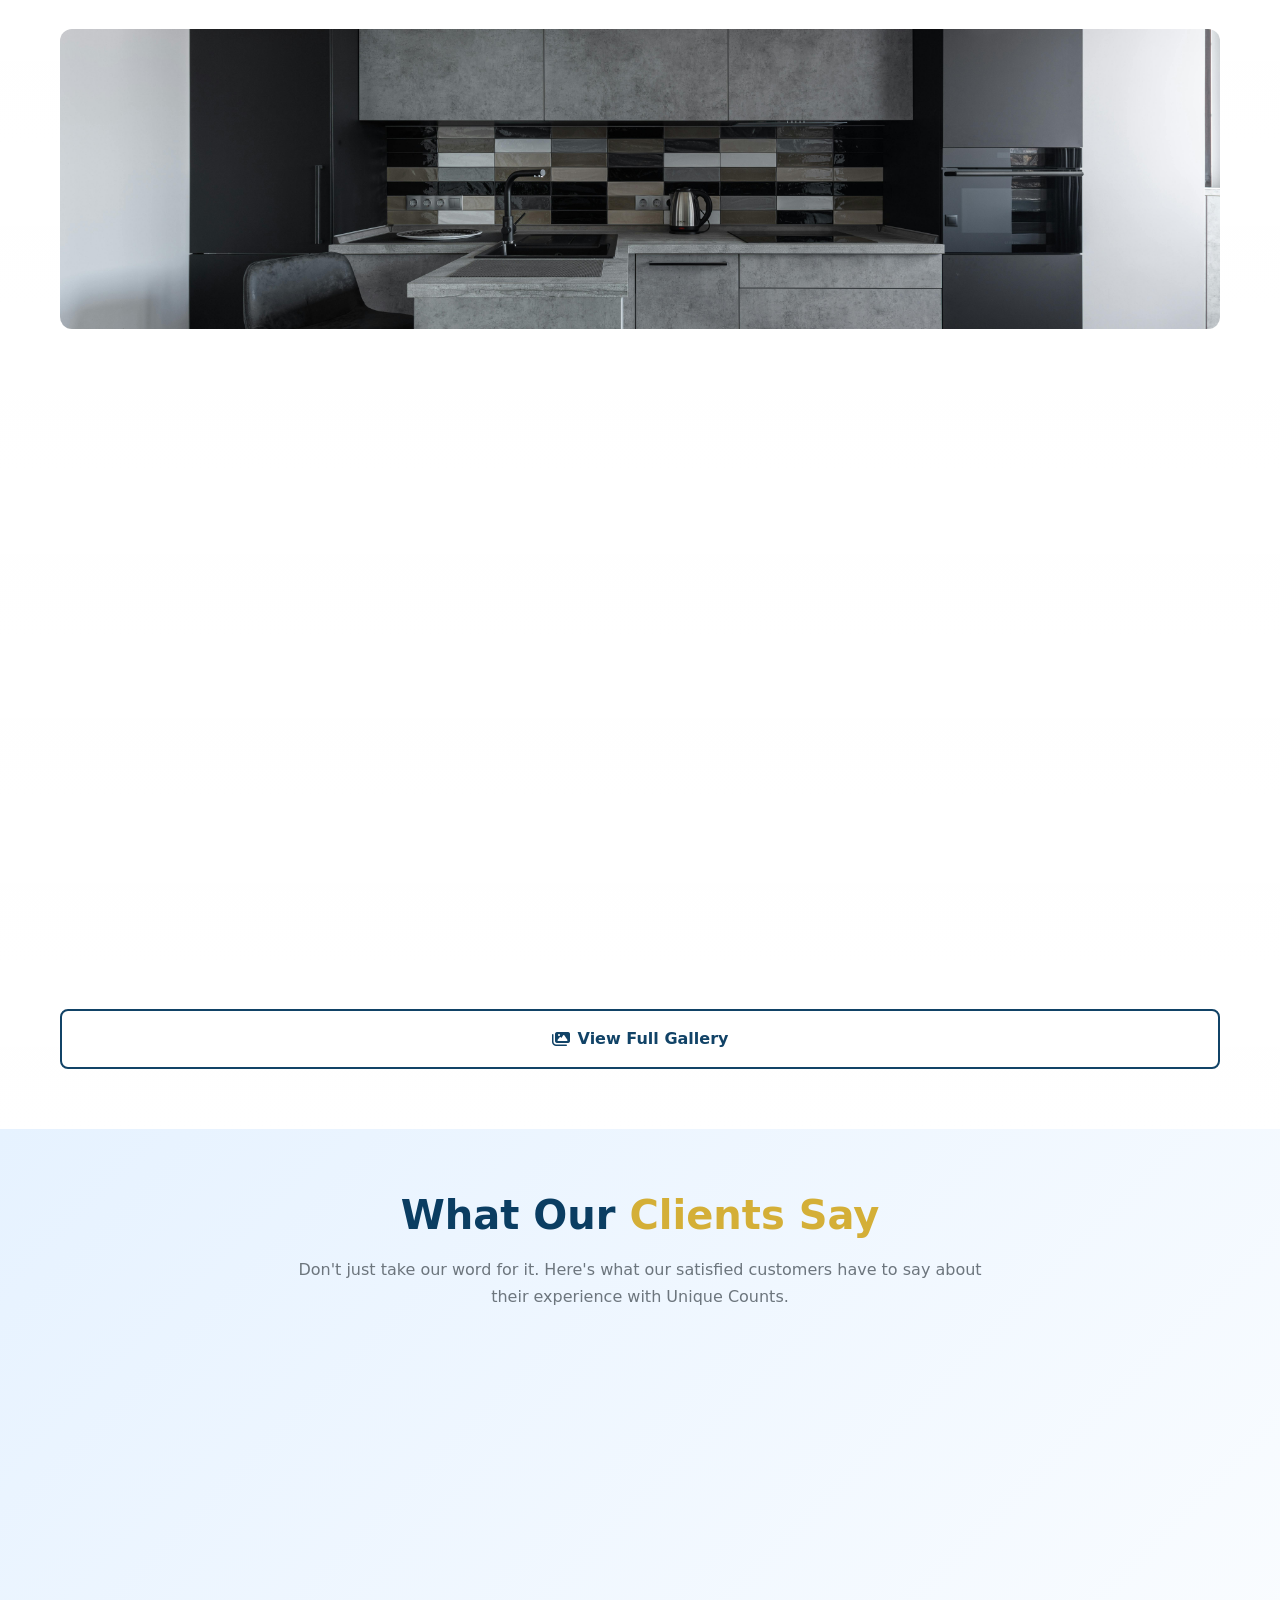
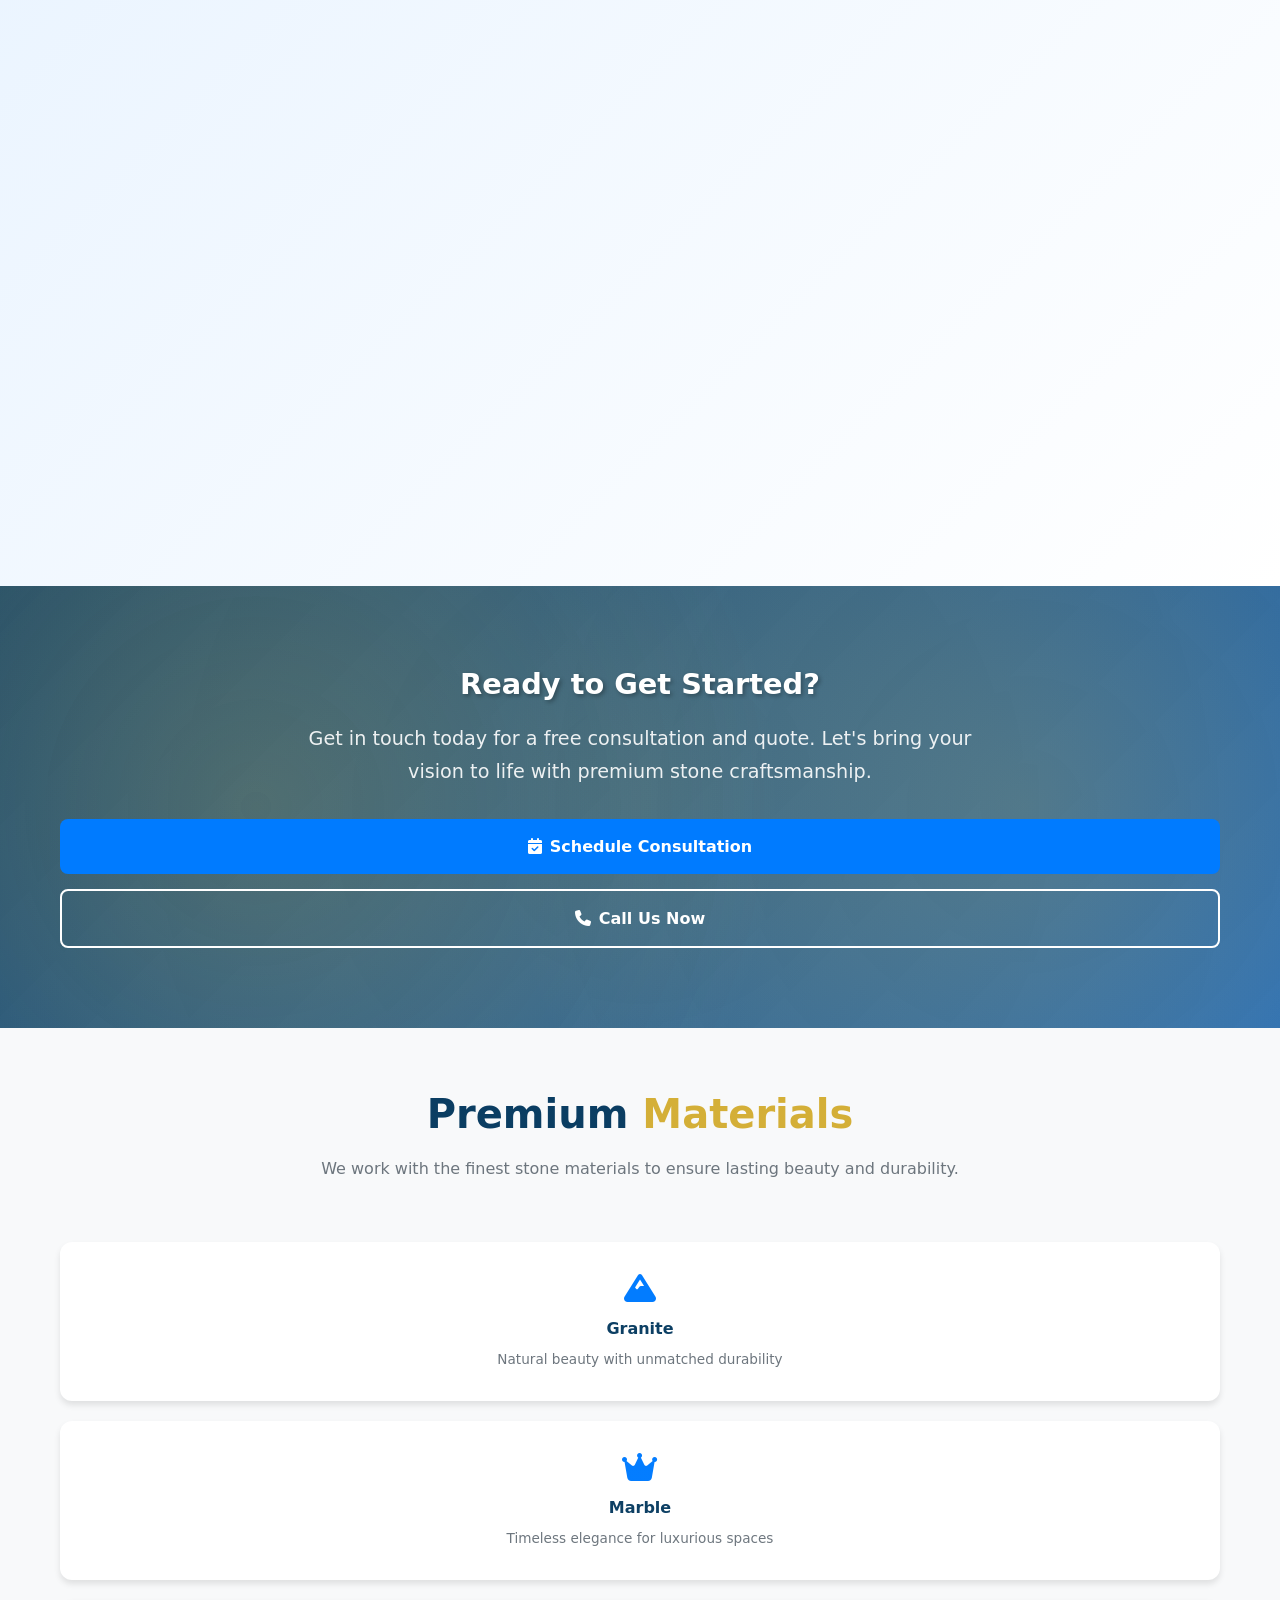
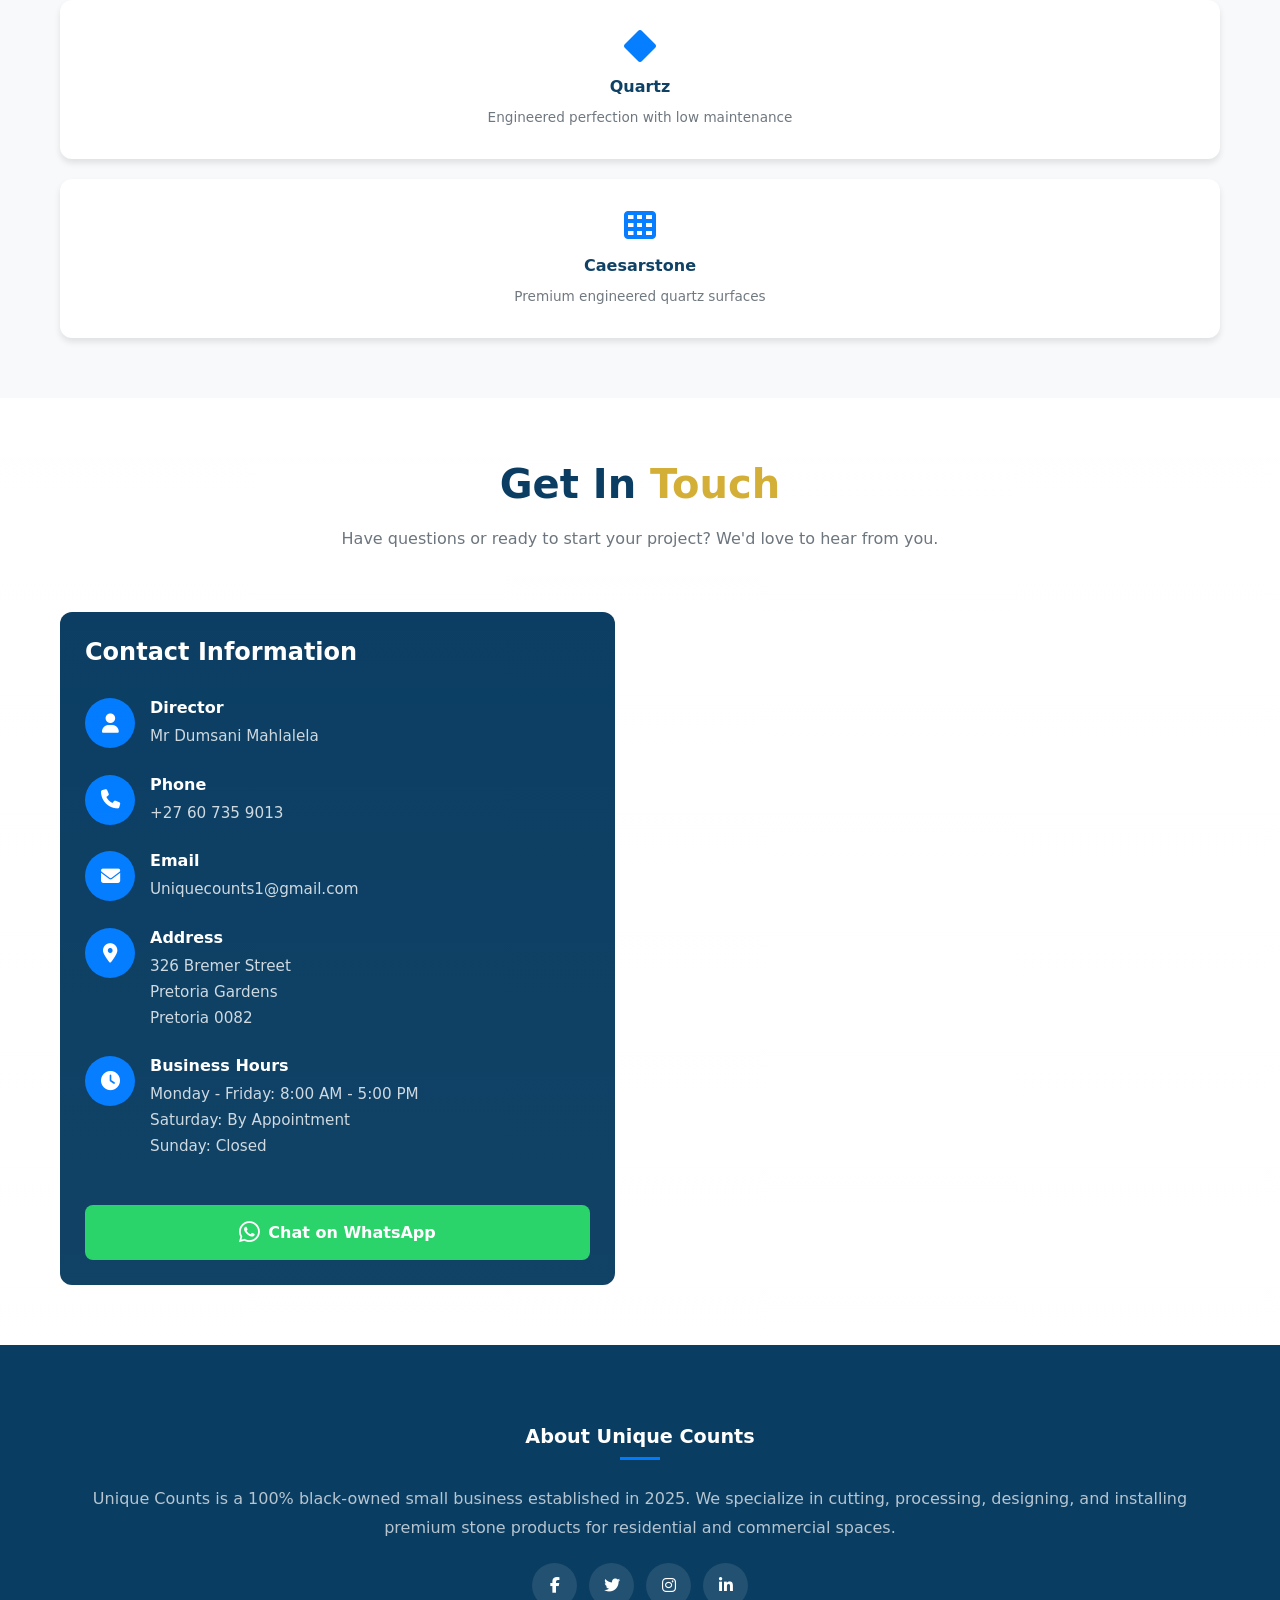
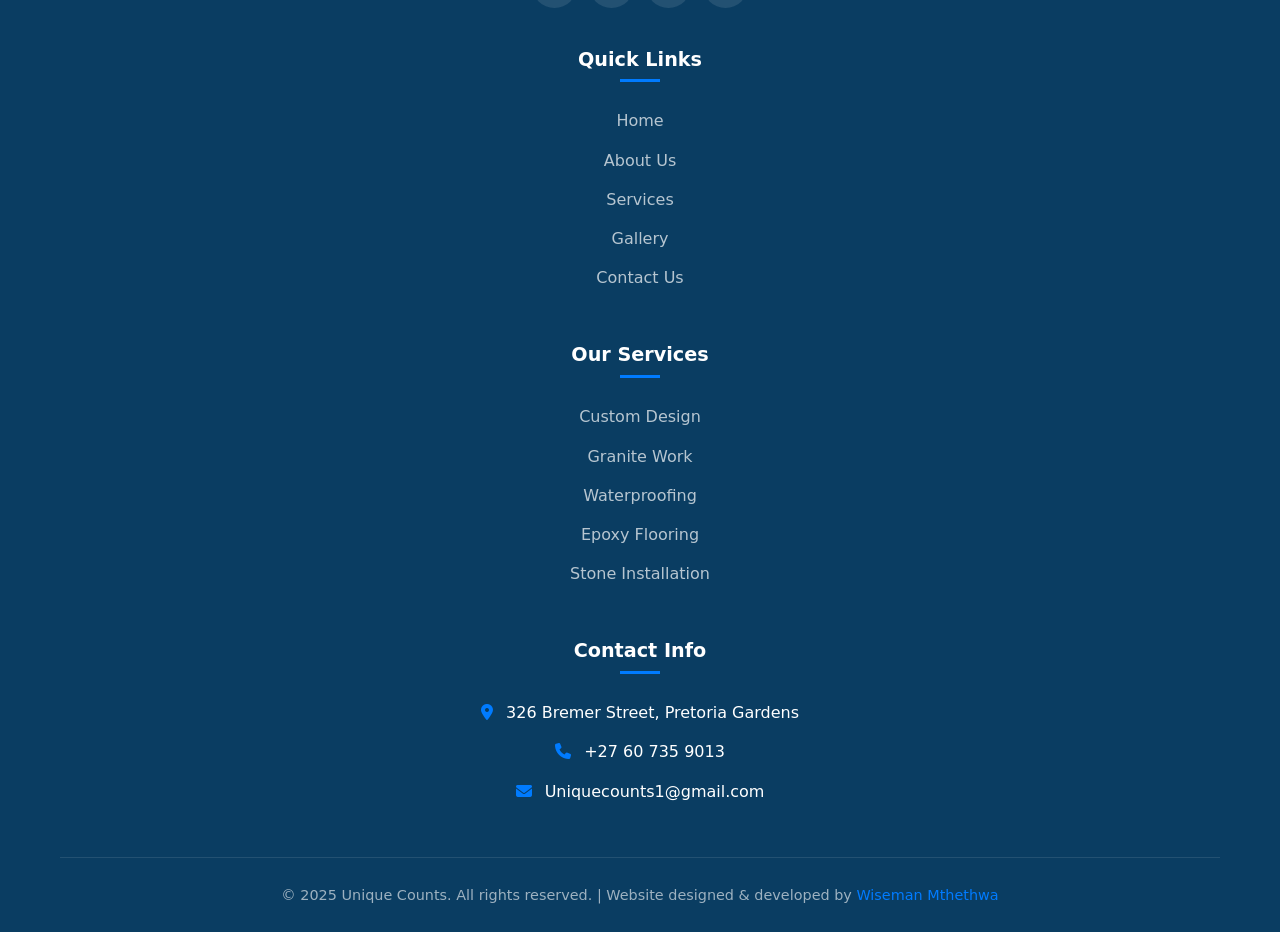
==== commit 36b5c8f4: "Apply all website updates" ====
--- a/index.html
+++ b/index.html
@@ -3,9 +3,9 @@
 <head>
     <meta charset="UTF-8">
     <meta name="viewport" content="width=device-width, initial-scale=1.0">
-    <meta name="description" content="Unique Counts Pty Ltd - Pretoria's premier stone fabrication and installation company. Expert granite, marble, and quartz craftsmanship for kitchens, bathrooms, and commercial spaces.">
+    <meta name="description" content="Unique Counts - Pretoria's premier stone fabrication and installation company. Expert granite, marble, and quartz craftsmanship for kitchens, bathrooms, and commercial spaces.">
     <meta name="keywords" content="granite, marble, quartz, stone fabrication, countertop installation, Pretoria, South Africa">
-    <title>Unique Counts Pty Ltd | Look-Touch-Feel the Gem - Premium Stone Solutions</title>
+    <title>Unique Counts | Look-Touch-Feel the Gem - Premium Stone Solutions</title>
     <link rel="stylesheet" href="assets/css/styles.css">
     <link rel="stylesheet" href="https://cdnjs.cloudflare.com/ajax/libs/font-awesome/6.5.1/css/all.min.css">
 </head>
@@ -63,7 +63,7 @@
             <div class="container">
                 <div class="section-header">
                     <h2>Welcome to <span>Unique Counts</span></h2>
-                    <p>Founded in 2025, UNIQUE COUNTS (Pty) Ltd has quickly established itself as a trusted name in the stone fabrication and installation industry across Pretoria and surrounding areas.</p>
+                    <p>Founded in 2025, Unique Counts has quickly established itself as a trusted name in the stone fabrication and installation industry. We proudly serve clients across <strong>all 9 provinces of South Africa</strong> — Gauteng, Western Cape, KwaZulu-Natal, Limpopo, Mpumalanga, North West, Free State, Northern Cape, and the Eastern Cape.</p>
                 </div>
                 
                 <div class="about-content">
@@ -73,7 +73,7 @@
                         <p>Through dedication, resilience, and an unwavering commitment to excellence, we've built a reputation for quality craftsmanship and exceptional service. Our motto, "Look – Touch – Feel the Gem," reflects the culture and standard that guides every member of our team.</p>
                         
                         <h3>Our Expertise</h3>
-                        <p>We specialize in the installation of custom stonework including kitchen countertops, coffee tables, window sills, bathroom vanities, staircases, and tombstones. Our materials include granite, Caesarstone, marble, quartz, and mozaiek—each selected for durability and aesthetic appeal.</p>
+                        <p>We specialize in the installation of custom stonework including kitchen countertops, coffee tables, window sills, bathroom vanities, and staircases. Our materials include granite, Caesarstone, marble, quartz, and mozaiek—each selected for durability and aesthetic appeal.</p>
                         
                         <div class="about-stats">
                             <div class="stat-item">
@@ -97,7 +97,7 @@
                         </div>
                     </div>
                     <div class="about-img">
-                        <img src="assets/images/Team/dumi.jpg" alt="Unique Counts Team">
+                        <img src="assets/images/Team/counter.jpeg" alt="Unique Counts Team">
                     </div>
                 </div>
                 
@@ -201,8 +201,8 @@
                         <div class="icon">
                             <i class="fas fa-shield-alt"></i>
                         </div>
-                        <h3>Waterproofing</h3>
-                        <p>Professional waterproofing solutions for bathrooms, kitchens, and outdoor areas. Protect your investment with long-lasting results.</p>
+<h3>Waterproofing</h3>
+                         <p>Professional waterproofing solutions for bathrooms, kitchens, and outdoor areas including roof leaks, parapet walls, retaining walls, concrete tiles, corrugated iron and concrete slabs. Protect your investment with long-lasting results.</p>
                         <a href="pages/waterproofing.html" class="btn btn-primary btn-sm">Learn More</a>
                     </div>
                     <div class="service-card animate-on-scroll">
@@ -440,7 +440,7 @@
                             </div>
                             <div>
                                 <h4>Director</h4>
-                                <p>Mr Dumisani Mahlalela</p>
+                                <p>Mr Dumsani Mahlalela</p>
                             </div>
                         </div>
                         
@@ -489,38 +489,10 @@
                             <i class="fab fa-whatsapp" style="font-size: 1.5rem;"></i>
                             Chat on WhatsApp
                         </a>
-                    </div>
-                    
-                    <div class="contact-form">
-                        <h3>Send Us a Message</h3>
-                        <p>Fill out the form below and we'll get back to you within 24 hours.</p>
-                        
-                        <form id="contactForm">
-                            <div class="form-group">
-                                <label for="name">Your Name</label>
-                                <input type="text" id="name" name="name" placeholder="John Doe" required>
-                            </div>
-                            <div class="form-group">
-                                <label for="email">Your Email</label>
-                                <input type="email" id="email" name="email" placeholder="john@example.com" required>
-                            </div>
-                            <div class="form-group">
-                                <label for="phone">Phone Number</label>
-                                <input type="tel" id="phone" name="phone" placeholder="+27 XX XXX XXXX">
-                            </div>
-                            <div class="form-group">
-                                <label for="message">Your Message</label>
-                                <textarea id="message" name="message" placeholder="Tell us about your project..." required></textarea>
-                            </div>
-                            <button type="submit" class="btn btn-primary" style="width: 100%;">
-                                <i class="fas fa-paper-plane"></i> Send Message
-                            </button>
-                        </form>
-                    </div>
-                </div>
-            </div>
-        </section>
-    </main>
+</div>
+             </div>
+         </section>
+     </main>
 
     <!-- Footer -->
     <footer>
@@ -528,7 +500,7 @@
             <div class="footer-container">
                 <div class="footer-col">
                     <h3>About Unique Counts</h3>
-                    <p>UNIQUE COUNTS PTY LTD is a 100% black-owned small business established in 2025. We specialize in cutting, processing, designing, and installing premium stone products for residential and commercial spaces.</p>
+                    <p>Unique Counts is a 100% black-owned small business established in 2025. We specialize in cutting, processing, designing, and installing premium stone products for residential and commercial spaces.</p>
                     <div class="social-links">
                         <a href="#" aria-label="Facebook"><i class="fab fa-facebook-f"></i></a>
                         <a href="#" aria-label="Twitter"><i class="fab fa-twitter"></i></a>
@@ -566,7 +538,7 @@
                 </div>
             </div>
             <div class="footer-bottom">
-                <p>&copy; 2025 Unique Counts Pty Ltd. All rights reserved. | Website designed & developed by <a href="https://www.linkedin.com/in/wiseman-mthethwa-971127359/" target="_blank">Wiseman Mthethwa</a></p>
+                <p>&copy; 2025 Unique Counts. All rights reserved. | Website designed & developed by <a href="https://www.linkedin.com/in/wiseman-mthethwa-971127359/" target="_blank">Wiseman Mthethwa</a></p>
             </div>
         </div>
     </footer>
--- a/assets/css/styles.css
+++ b/assets/css/styles.css
@@ -2299,54 +2299,39 @@
 }
 
 @media (max-width: 768px) {
-    .hamburger {
-        display: flex;
-    }
-    
-    nav {
-        position: fixed;
-        top: 70px;
-        left: -100%;
-        width: 100%;
-        height: calc(100vh - 70px);
-        background: var(--primary-dark);
-        transition: left var(--transition-normal);
-        padding: 30px;
-        overflow-y: auto;
-    }
-    
-    nav.active {
-        left: 0;
-    }
-    
-    nav ul {
+    
+    /* Waterproofing page mobile optimizations */
+    .applications-grid {
+        grid-template-columns: 1fr;
+        gap: 15px;
+    }
+    
+    .services-grid {
+        grid-template-columns: 1fr;
+    }
+    
+    .process-grid {
+        grid-template-columns: 1fr;
+    }
+    
+    .services-grid-2 {
+        grid-template-columns: 1fr;
+    }
+    
+    .about-content {
         flex-direction: column;
-        gap: 0;
-    }
-    
-    nav ul li {
-        border-bottom: 1px solid rgba(255, 255, 255, 0.1);
-    }
-    
-    nav ul li a {
-        display: block;
-        padding: 20px 0;
-        font-size: 1.1rem;
-    }
-    
-    /* Mobile Dropdown Menu */
-    .dropdown {
-        position: relative;
-    }
-    
-    .dropdown > a {
-        display: flex;
-        justify-content: space-between;
-        align-items: center;
-    }
-    
-    .dropdown-menu {
-        position: static;
+    }
+    
+    .about-img {
+        margin-top: 30px;
+        text-align: center;
+    }
+    
+    .about-img img {
+        max-width: 80%;
+        height: auto;
+    }
+}
         opacity: 1;
         visibility: visible;
         transform: none;
@@ -2668,6 +2653,24 @@
 
 /* ============ EXTRA SMALL DEVICES (Phones, < 400px) ============ */
 @media (max-width: 400px) {
+    
+    /* Waterproofing page mobile optimizations */
+    .applications-grid {
+        grid-template-columns: 1fr;
+        gap: 15px;
+    }
+    
+    .services-grid {
+        grid-template-columns: 1fr;
+    }
+    
+    .process-grid {
+        grid-template-columns: 1fr;
+    }
+    
+    .services-grid-2 {
+        grid-template-columns: 1fr;
+    }
     .container {
         padding: 0 15px;
     }
@@ -2827,3 +2830,38 @@
         padding: 40px 0;
     }
 }
+
+/* ===== WATERPROOFING PAGE MOBILE FIX ===== */
+@media (max-width: 768px) {
+    .applications-grid {
+        grid-template-columns: repeat(2, 1fr);
+        gap: 15px;
+    }
+
+    .application-item {
+        padding: 20px 15px;
+    }
+
+    .application-item .icon {
+        width: 55px;
+        height: 55px;
+        margin-bottom: 12px;
+    }
+
+    .application-item h4 {
+        font-size: 0.95rem;
+        margin-bottom: 8px;
+    }
+
+    .application-item p {
+        font-size: 0.82rem;
+        line-height: 1.5;
+    }
+}
+
+@media (max-width: 480px) {
+    .applications-grid {
+        grid-template-columns: 1fr;
+        gap: 12px;
+    }
+}
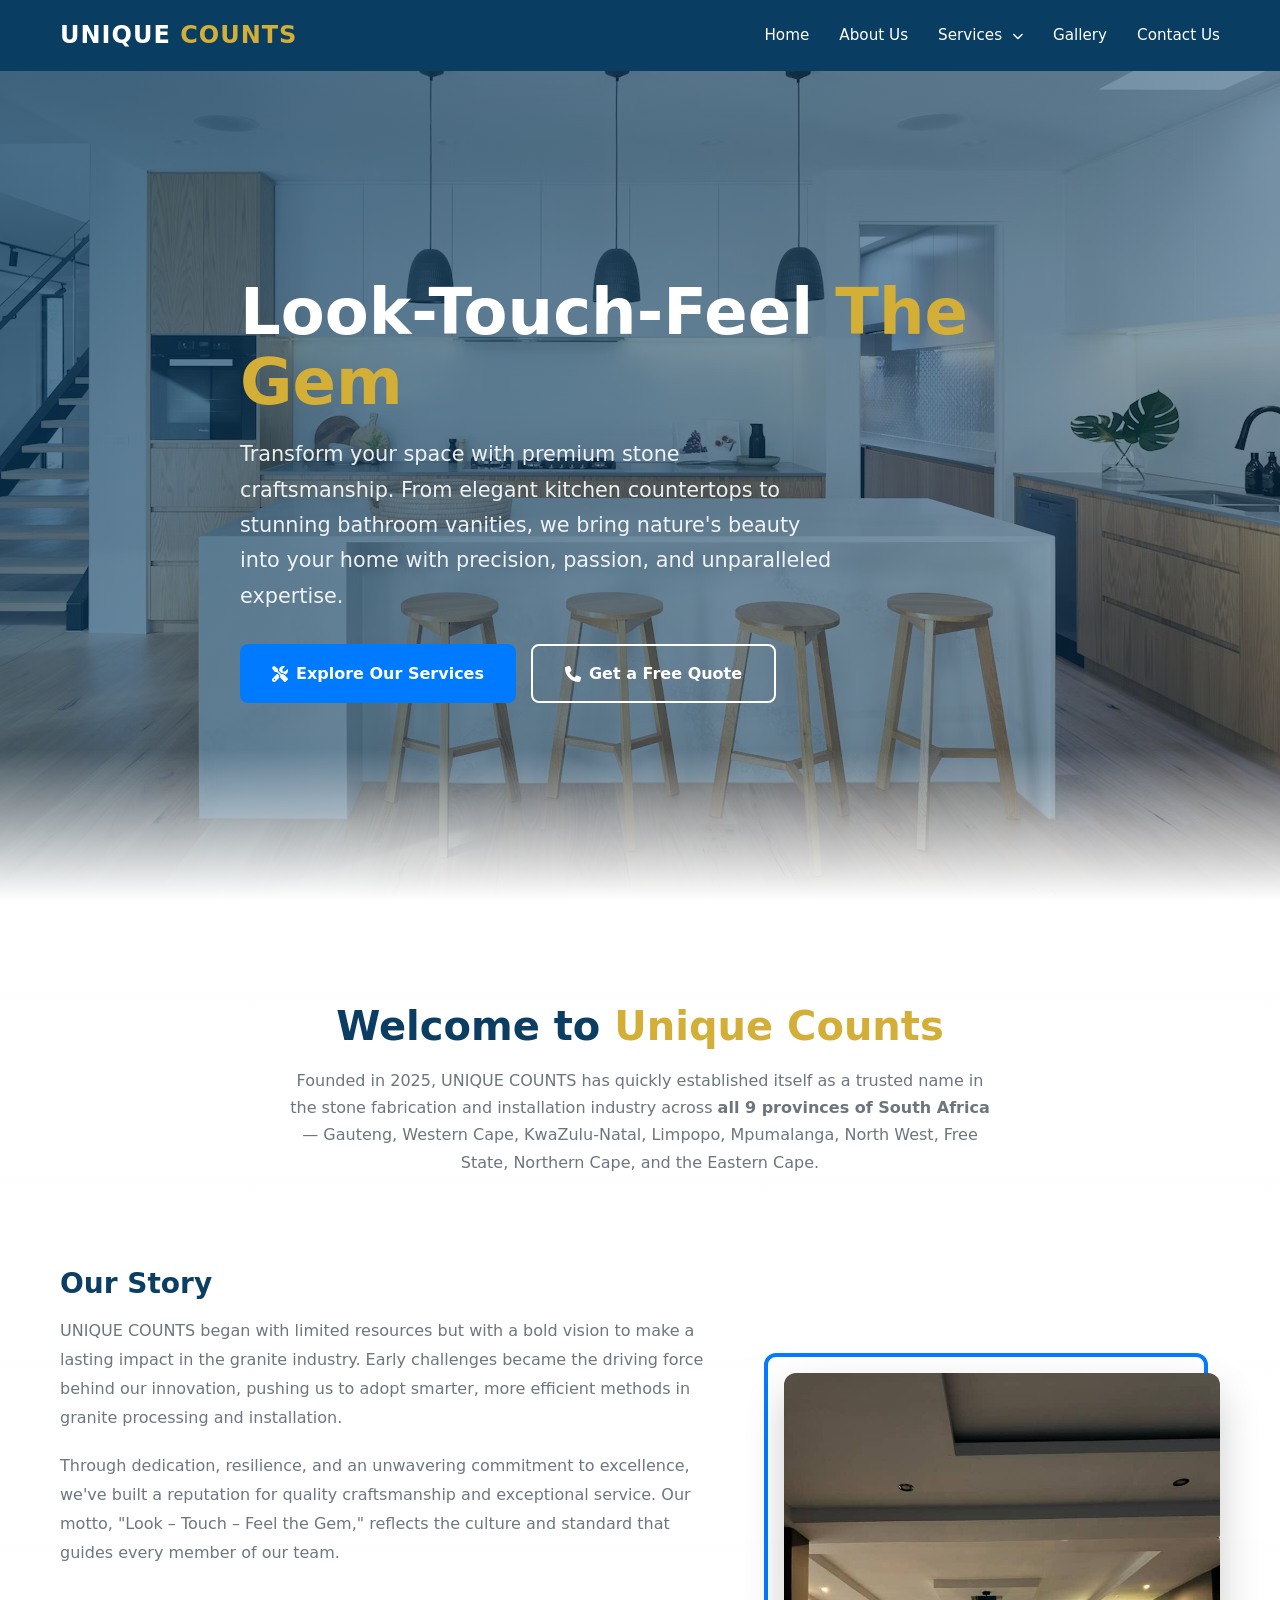
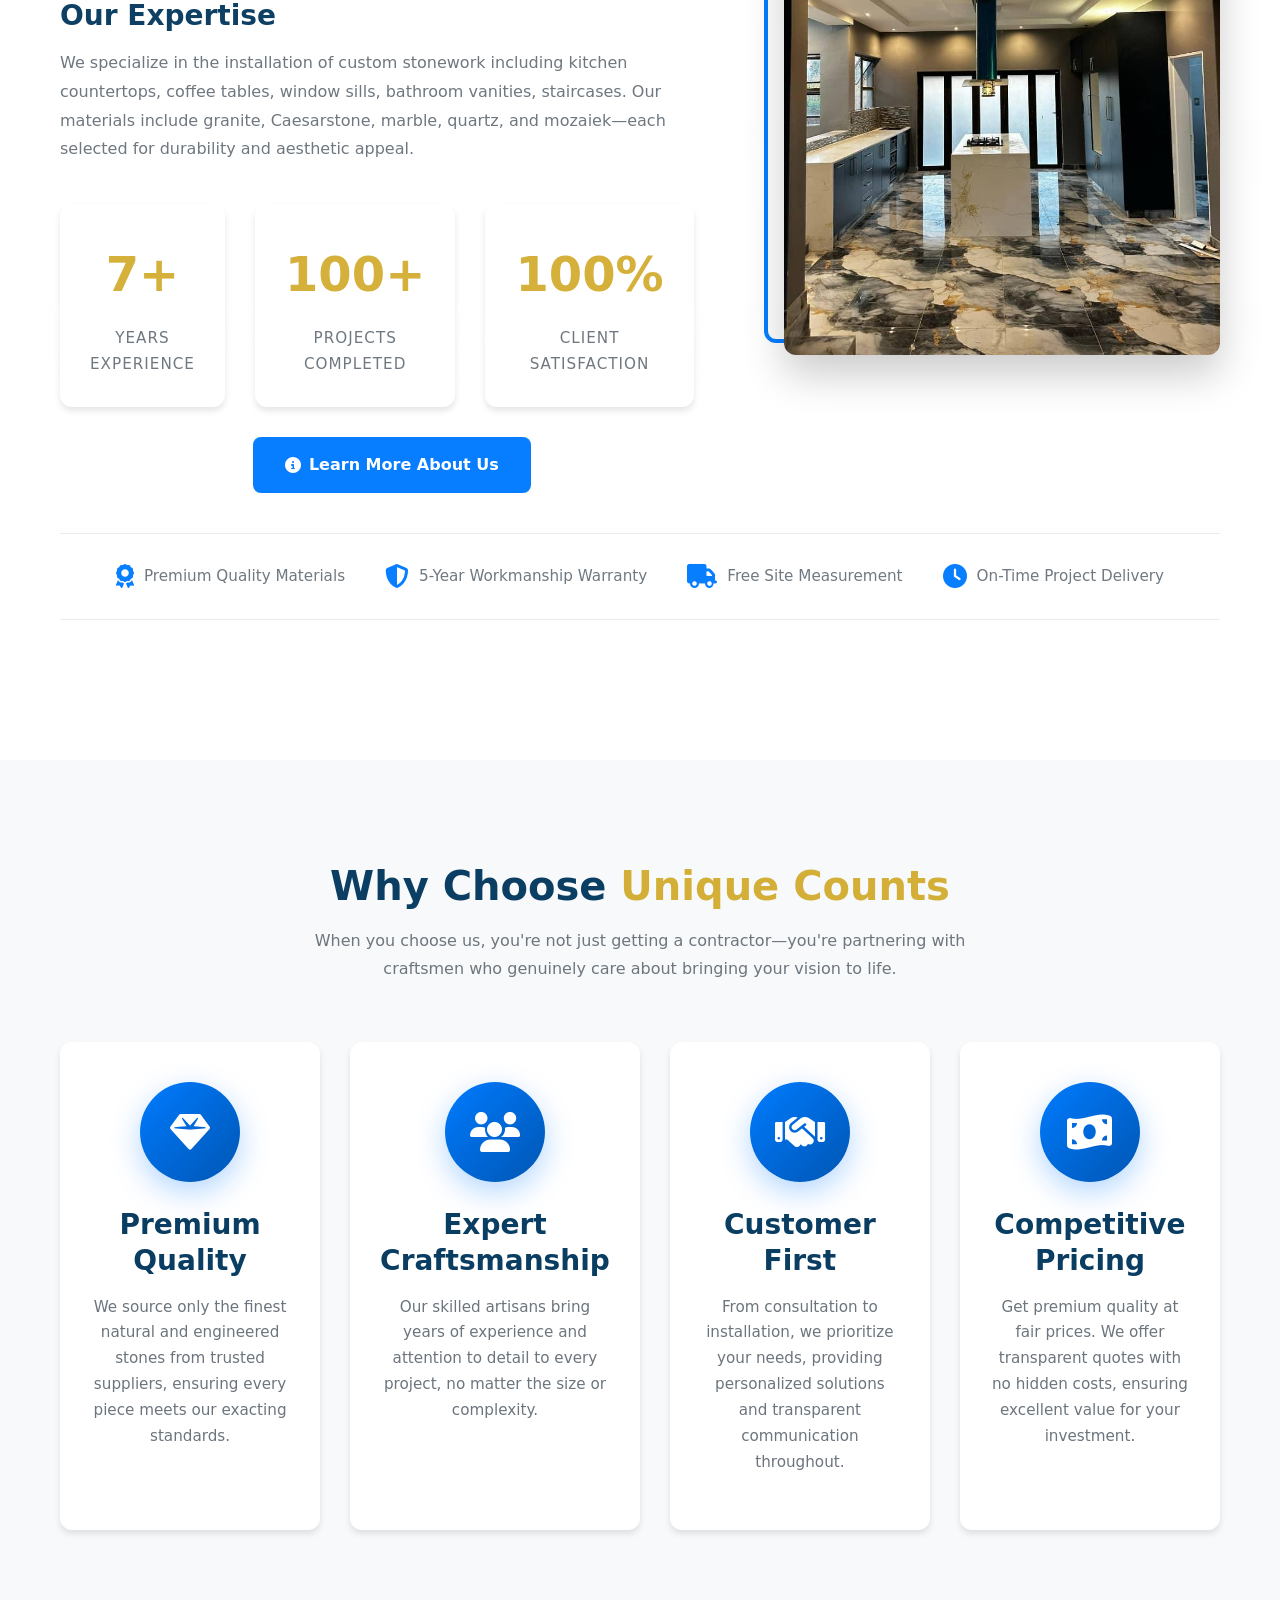
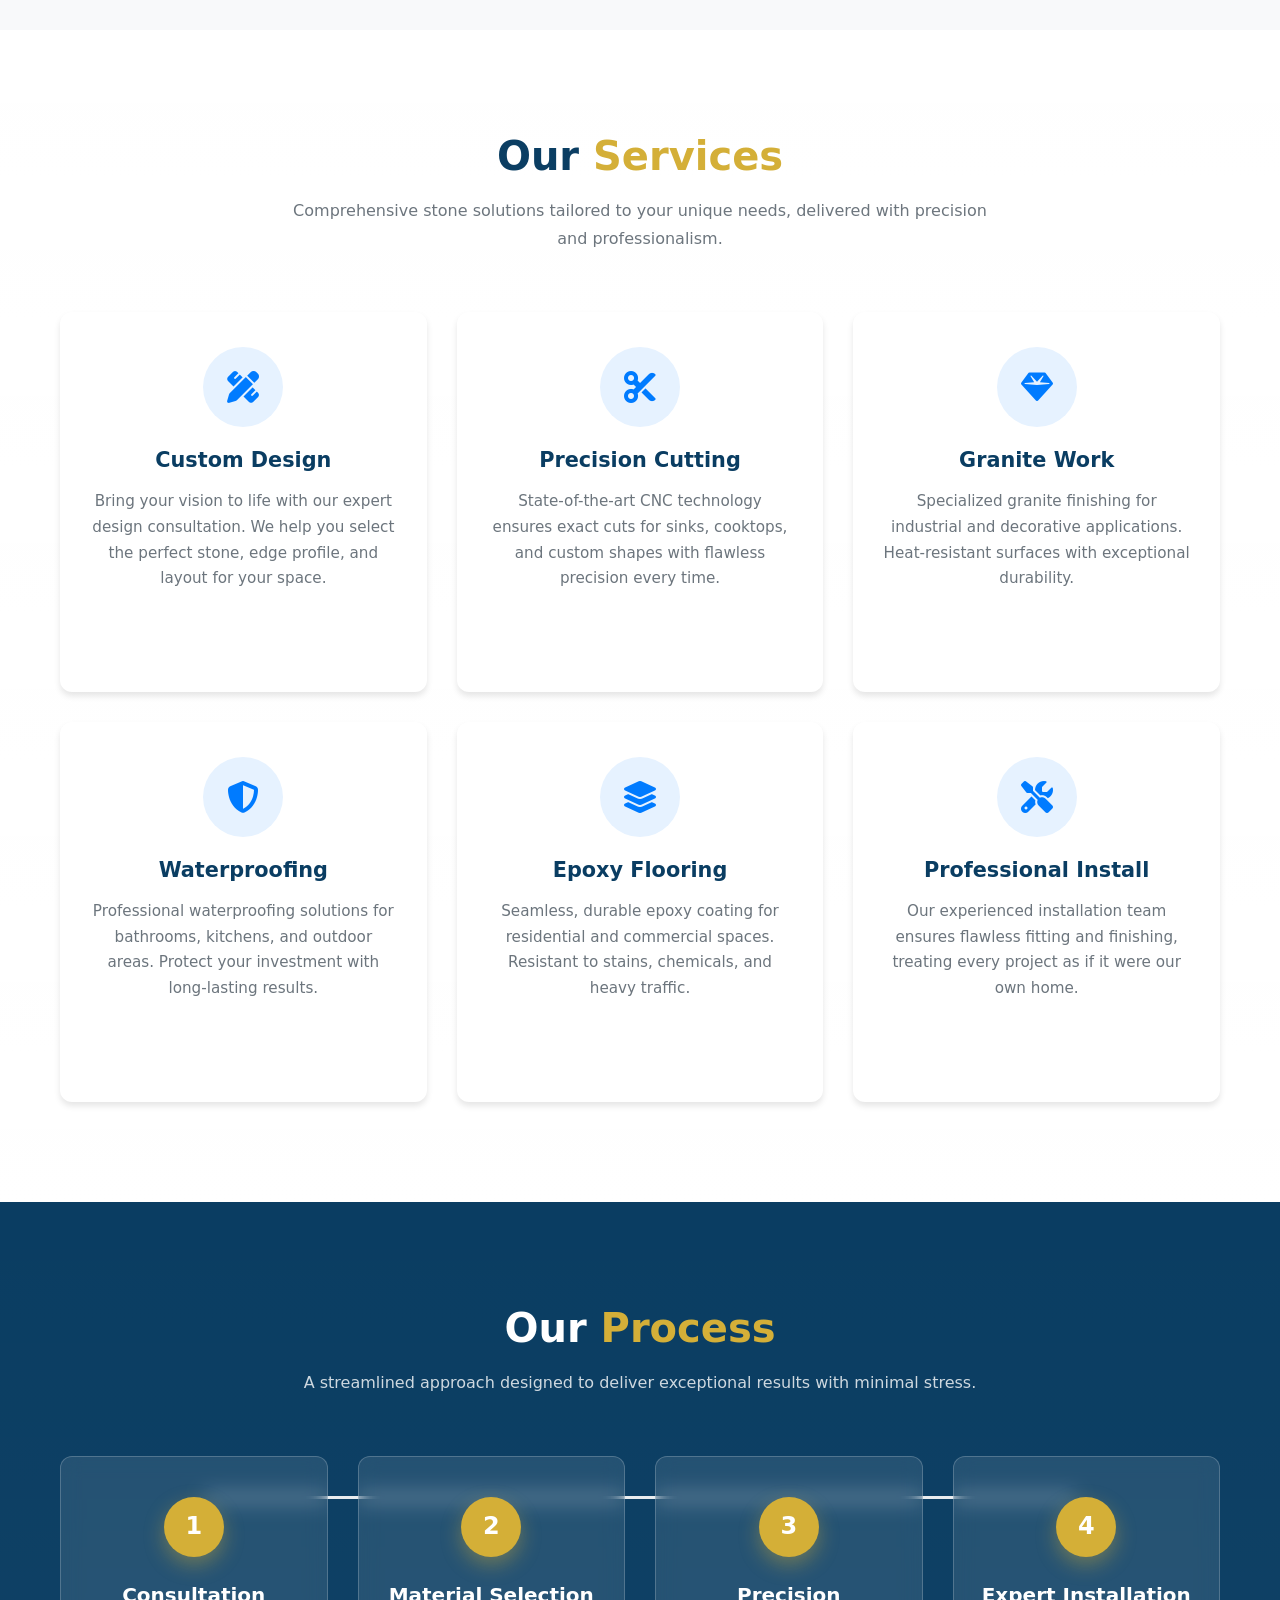
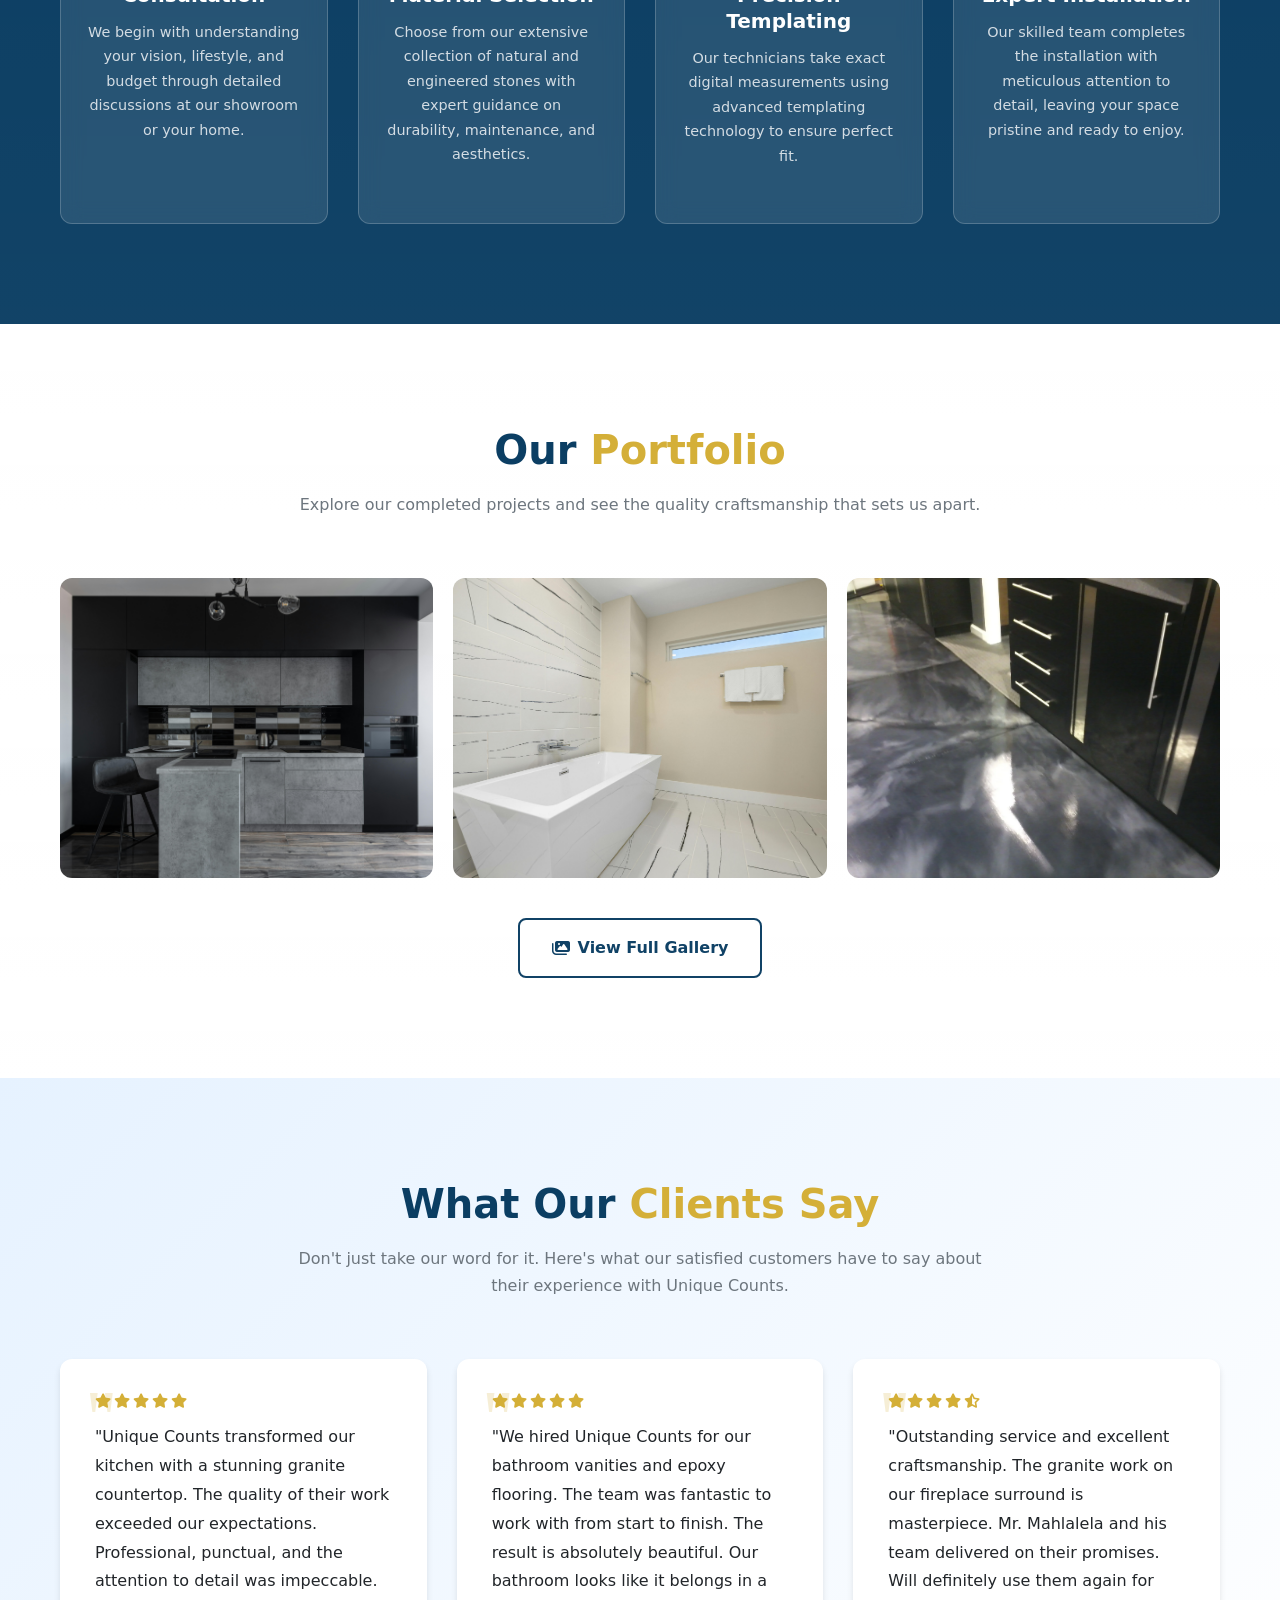
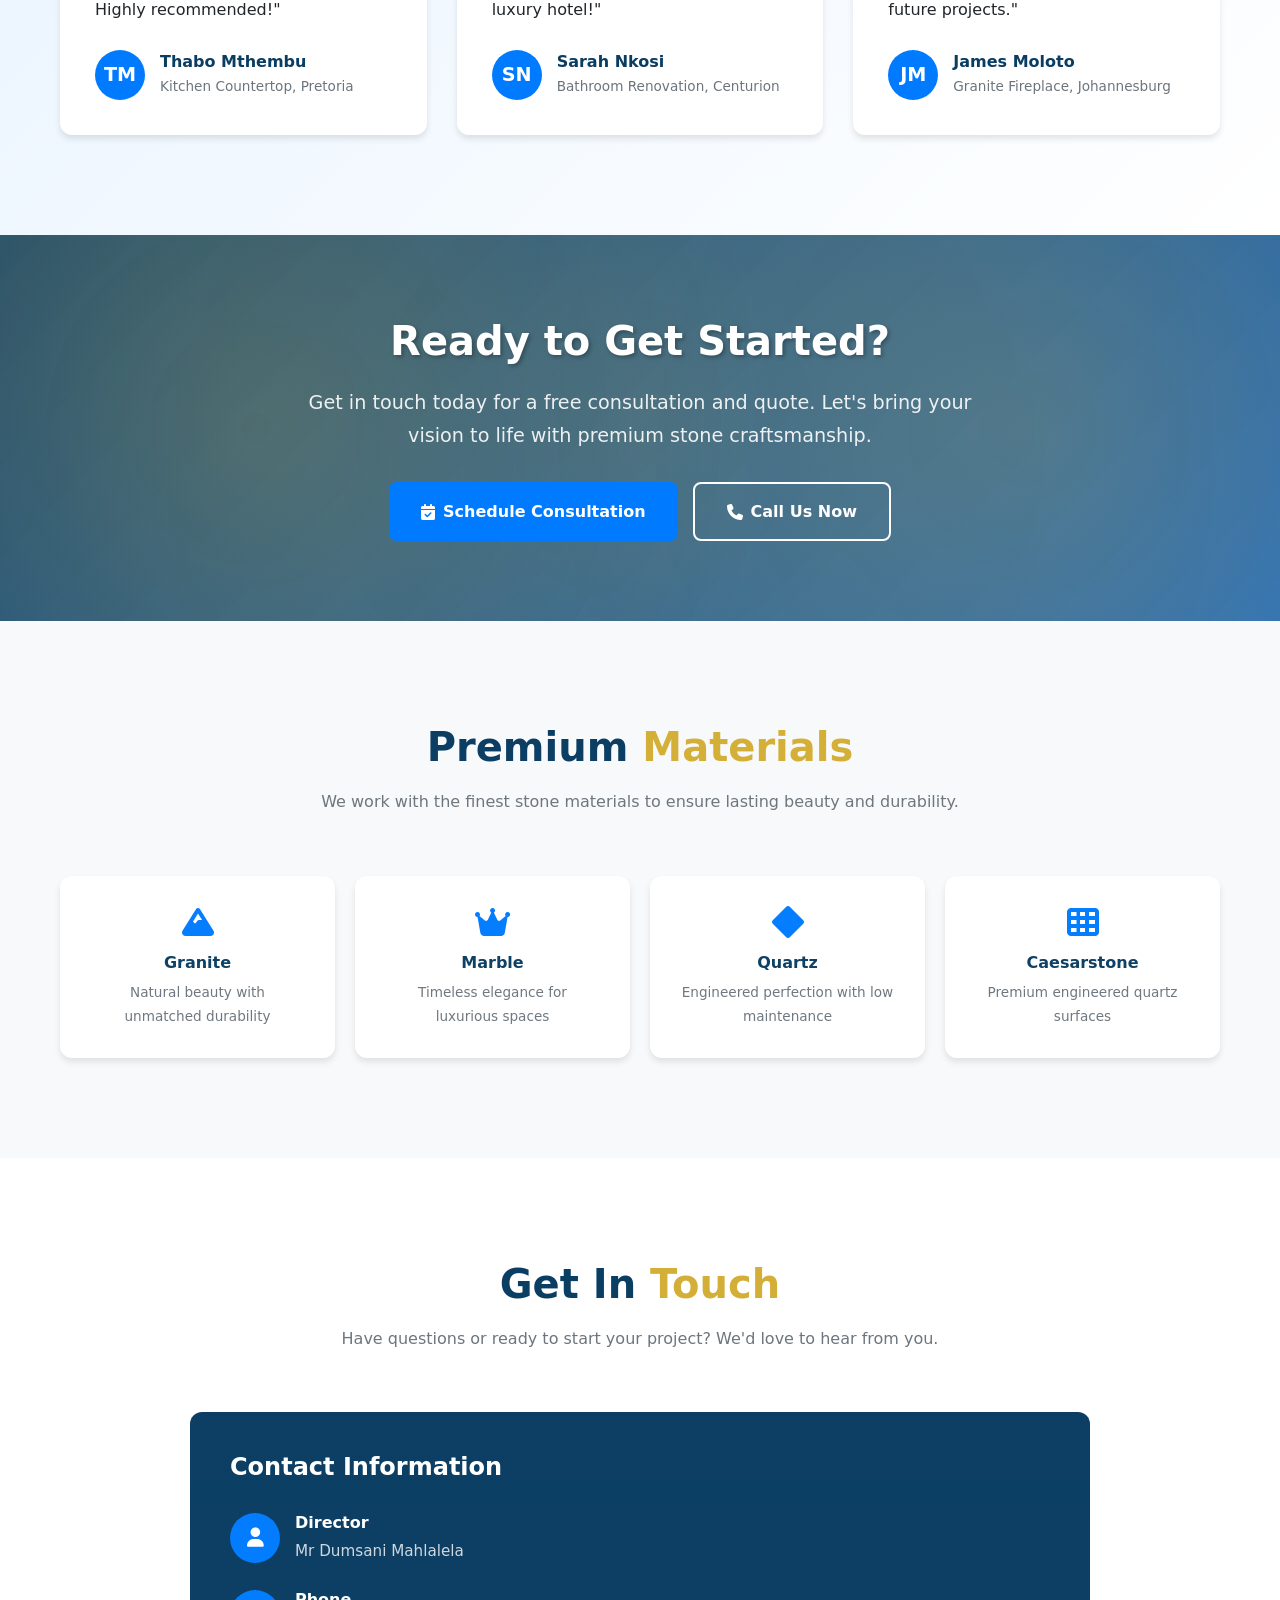
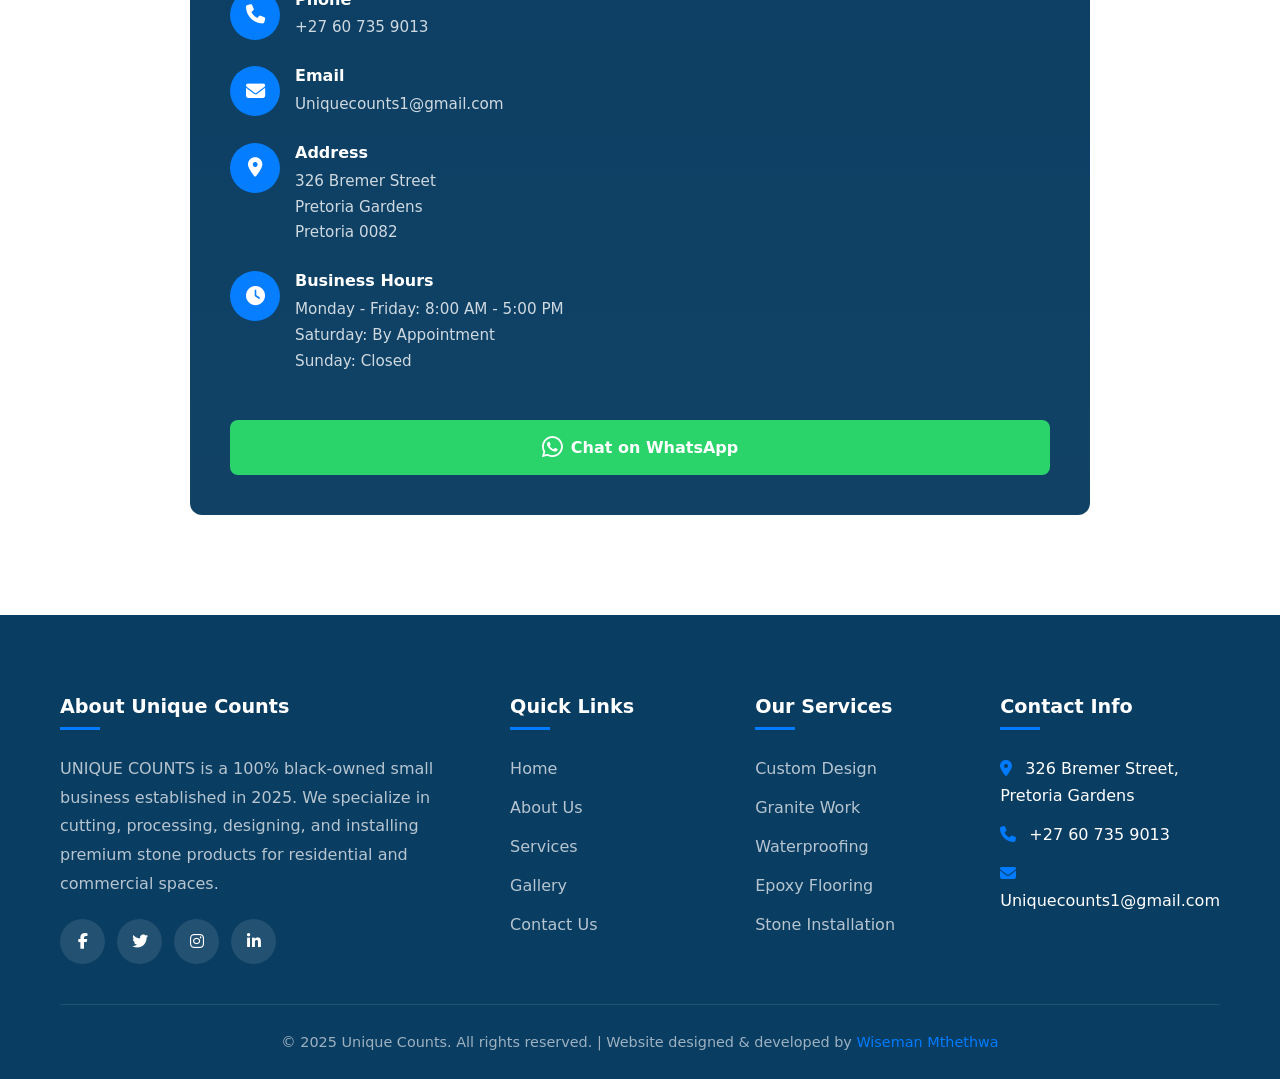
==== commit dfb049d7: "Final website updates" ====
--- a/index.html
+++ b/index.html
@@ -63,7 +63,7 @@
             <div class="container">
                 <div class="section-header">
                     <h2>Welcome to <span>Unique Counts</span></h2>
-                    <p>Founded in 2025, Unique Counts has quickly established itself as a trusted name in the stone fabrication and installation industry. We proudly serve clients across <strong>all 9 provinces of South Africa</strong> — Gauteng, Western Cape, KwaZulu-Natal, Limpopo, Mpumalanga, North West, Free State, Northern Cape, and the Eastern Cape.</p>
+                    <p>Founded in 2025, UNIQUE COUNTS has quickly established itself as a trusted name in the stone fabrication and installation industry across <strong>all 9 provinces of South Africa</strong> — Gauteng, Western Cape, KwaZulu-Natal, Limpopo, Mpumalanga, North West, Free State, Northern Cape, and the Eastern Cape.</p>
                 </div>
                 
                 <div class="about-content">
@@ -73,7 +73,7 @@
                         <p>Through dedication, resilience, and an unwavering commitment to excellence, we've built a reputation for quality craftsmanship and exceptional service. Our motto, "Look – Touch – Feel the Gem," reflects the culture and standard that guides every member of our team.</p>
                         
                         <h3>Our Expertise</h3>
-                        <p>We specialize in the installation of custom stonework including kitchen countertops, coffee tables, window sills, bathroom vanities, and staircases. Our materials include granite, Caesarstone, marble, quartz, and mozaiek—each selected for durability and aesthetic appeal.</p>
+                        <p>We specialize in the installation of custom stonework including kitchen countertops, coffee tables, window sills, bathroom vanities, staircases. Our materials include granite, Caesarstone, marble, quartz, and mozaiek—each selected for durability and aesthetic appeal.</p>
                         
                         <div class="about-stats">
                             <div class="stat-item">
@@ -97,7 +97,7 @@
                         </div>
                     </div>
                     <div class="about-img">
-                        <img src="assets/images/Team/counter.jpeg" alt="Unique Counts Team">
+                        <img src="assets/images/Team/Counter.jpeg" alt="Unique Counts Team">
                     </div>
                 </div>
                 
@@ -201,8 +201,8 @@
                         <div class="icon">
                             <i class="fas fa-shield-alt"></i>
                         </div>
-<h3>Waterproofing</h3>
-                         <p>Professional waterproofing solutions for bathrooms, kitchens, and outdoor areas including roof leaks, parapet walls, retaining walls, concrete tiles, corrugated iron and concrete slabs. Protect your investment with long-lasting results.</p>
+                        <h3>Waterproofing</h3>
+                        <p>Professional waterproofing solutions for bathrooms, kitchens, and outdoor areas. Protect your investment with long-lasting results.</p>
                         <a href="pages/waterproofing.html" class="btn btn-primary btn-sm">Learn More</a>
                     </div>
                     <div class="service-card animate-on-scroll">
@@ -489,10 +489,10 @@
                             <i class="fab fa-whatsapp" style="font-size: 1.5rem;"></i>
                             Chat on WhatsApp
                         </a>
-</div>
-             </div>
-         </section>
-     </main>
+                    </div></div>
+            </div>
+        </section>
+    </main>
 
     <!-- Footer -->
     <footer>
@@ -500,7 +500,7 @@
             <div class="footer-container">
                 <div class="footer-col">
                     <h3>About Unique Counts</h3>
-                    <p>Unique Counts is a 100% black-owned small business established in 2025. We specialize in cutting, processing, designing, and installing premium stone products for residential and commercial spaces.</p>
+                    <p>UNIQUE COUNTS is a 100% black-owned small business established in 2025. We specialize in cutting, processing, designing, and installing premium stone products for residential and commercial spaces.</p>
                     <div class="social-links">
                         <a href="#" aria-label="Facebook"><i class="fab fa-facebook-f"></i></a>
                         <a href="#" aria-label="Twitter"><i class="fab fa-twitter"></i></a>
--- a/assets/css/styles.css
+++ b/assets/css/styles.css
@@ -2299,39 +2299,54 @@
 }
 
 @media (max-width: 768px) {
-    
-    /* Waterproofing page mobile optimizations */
-    .applications-grid {
-        grid-template-columns: 1fr;
-        gap: 15px;
-    }
-    
-    .services-grid {
-        grid-template-columns: 1fr;
-    }
-    
-    .process-grid {
-        grid-template-columns: 1fr;
-    }
-    
-    .services-grid-2 {
-        grid-template-columns: 1fr;
-    }
-    
-    .about-content {
+    .hamburger {
+        display: flex;
+    }
+    
+    nav {
+        position: fixed;
+        top: 70px;
+        left: -100%;
+        width: 100%;
+        height: calc(100vh - 70px);
+        background: var(--primary-dark);
+        transition: left var(--transition-normal);
+        padding: 30px;
+        overflow-y: auto;
+    }
+    
+    nav.active {
+        left: 0;
+    }
+    
+    nav ul {
         flex-direction: column;
-    }
-    
-    .about-img {
-        margin-top: 30px;
-        text-align: center;
-    }
-    
-    .about-img img {
-        max-width: 80%;
-        height: auto;
-    }
-}
+        gap: 0;
+    }
+    
+    nav ul li {
+        border-bottom: 1px solid rgba(255, 255, 255, 0.1);
+    }
+    
+    nav ul li a {
+        display: block;
+        padding: 20px 0;
+        font-size: 1.1rem;
+    }
+    
+    /* Mobile Dropdown Menu */
+    .dropdown {
+        position: relative;
+    }
+    
+    .dropdown > a {
+        display: flex;
+        justify-content: space-between;
+        align-items: center;
+    }
+    
+    .dropdown-menu {
+        position: static;
         opacity: 1;
         visibility: visible;
         transform: none;
@@ -2653,24 +2668,6 @@
 
 /* ============ EXTRA SMALL DEVICES (Phones, < 400px) ============ */
 @media (max-width: 400px) {
-    
-    /* Waterproofing page mobile optimizations */
-    .applications-grid {
-        grid-template-columns: 1fr;
-        gap: 15px;
-    }
-    
-    .services-grid {
-        grid-template-columns: 1fr;
-    }
-    
-    .process-grid {
-        grid-template-columns: 1fr;
-    }
-    
-    .services-grid-2 {
-        grid-template-columns: 1fr;
-    }
     .container {
         padding: 0 15px;
     }
@@ -2831,37 +2828,30 @@
     }
 }
 
-/* ===== WATERPROOFING PAGE MOBILE FIX ===== */
+/* ===== WATERPROOFING MOBILE FIX ===== */
 @media (max-width: 768px) {
     .applications-grid {
         grid-template-columns: repeat(2, 1fr);
         gap: 15px;
     }
-
     .application-item {
         padding: 20px 15px;
     }
-
-    .application-item .icon {
-        width: 55px;
-        height: 55px;
-        margin-bottom: 12px;
-    }
-
-    .application-item h4 {
-        font-size: 0.95rem;
-        margin-bottom: 8px;
-    }
-
-    .application-item p {
-        font-size: 0.82rem;
-        line-height: 1.5;
-    }
-}
-
+}
 @media (max-width: 480px) {
     .applications-grid {
         grid-template-columns: 1fr;
-        gap: 12px;
-    }
-}
+    }
+}
+
+
+/* ===== CONTACT PAGE - CENTER & EXPAND INFO CARD ===== */
+.contact-container {
+    display: flex;
+    justify-content: center;
+}
+
+.contact-info-card {
+    max-width: 900px;
+    width: 100%;
+}
